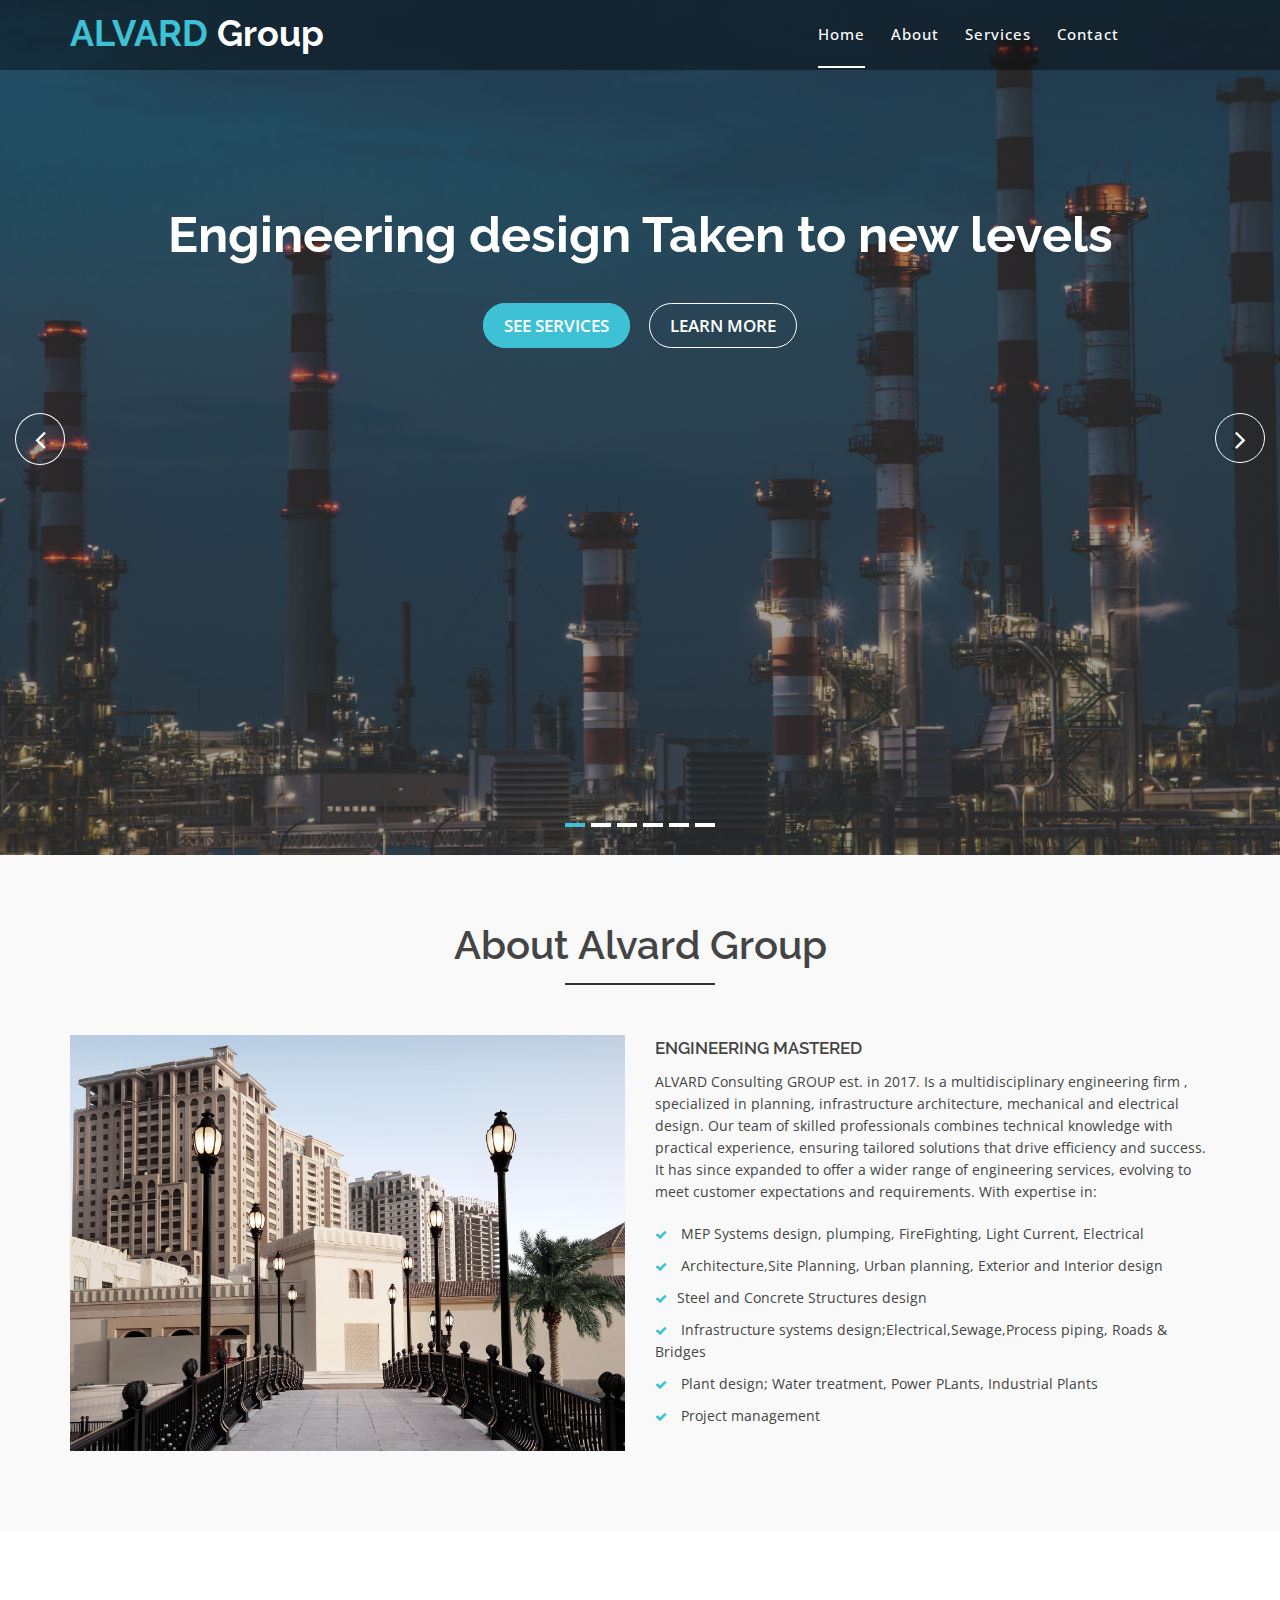
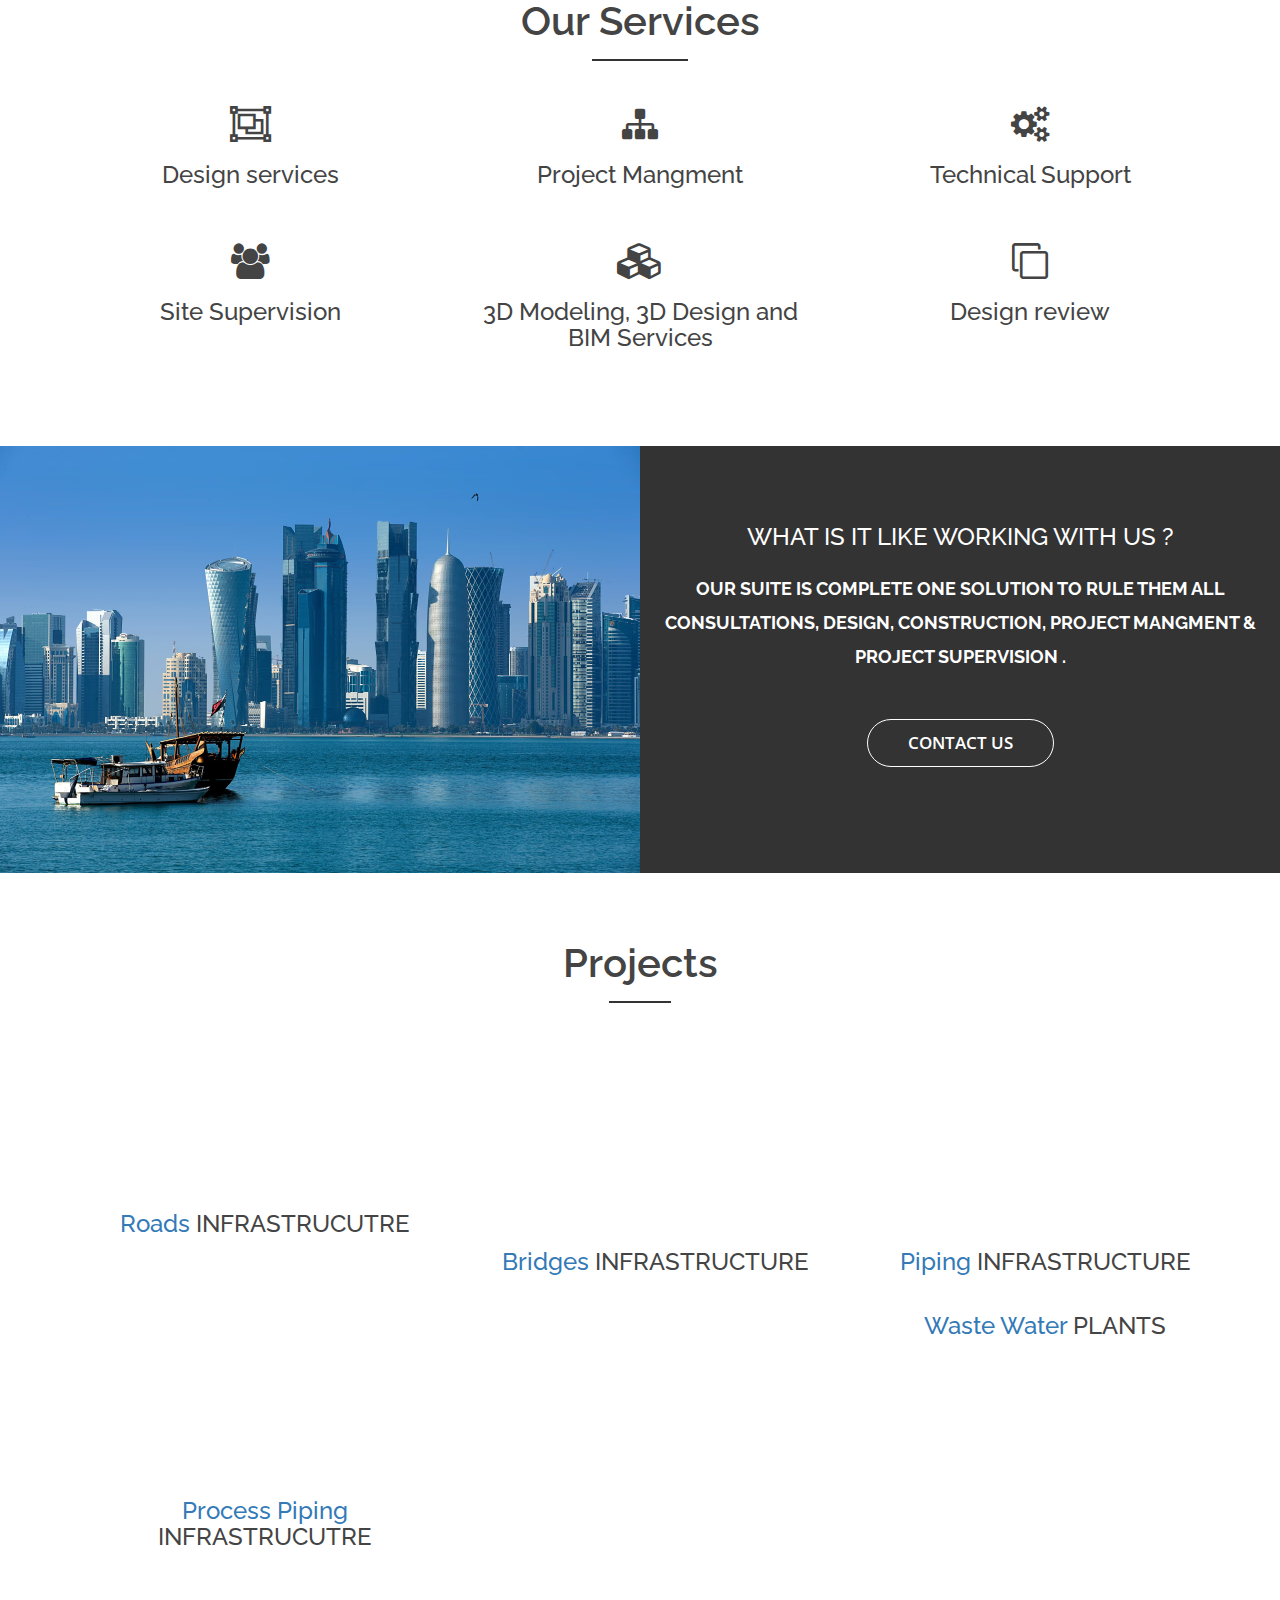
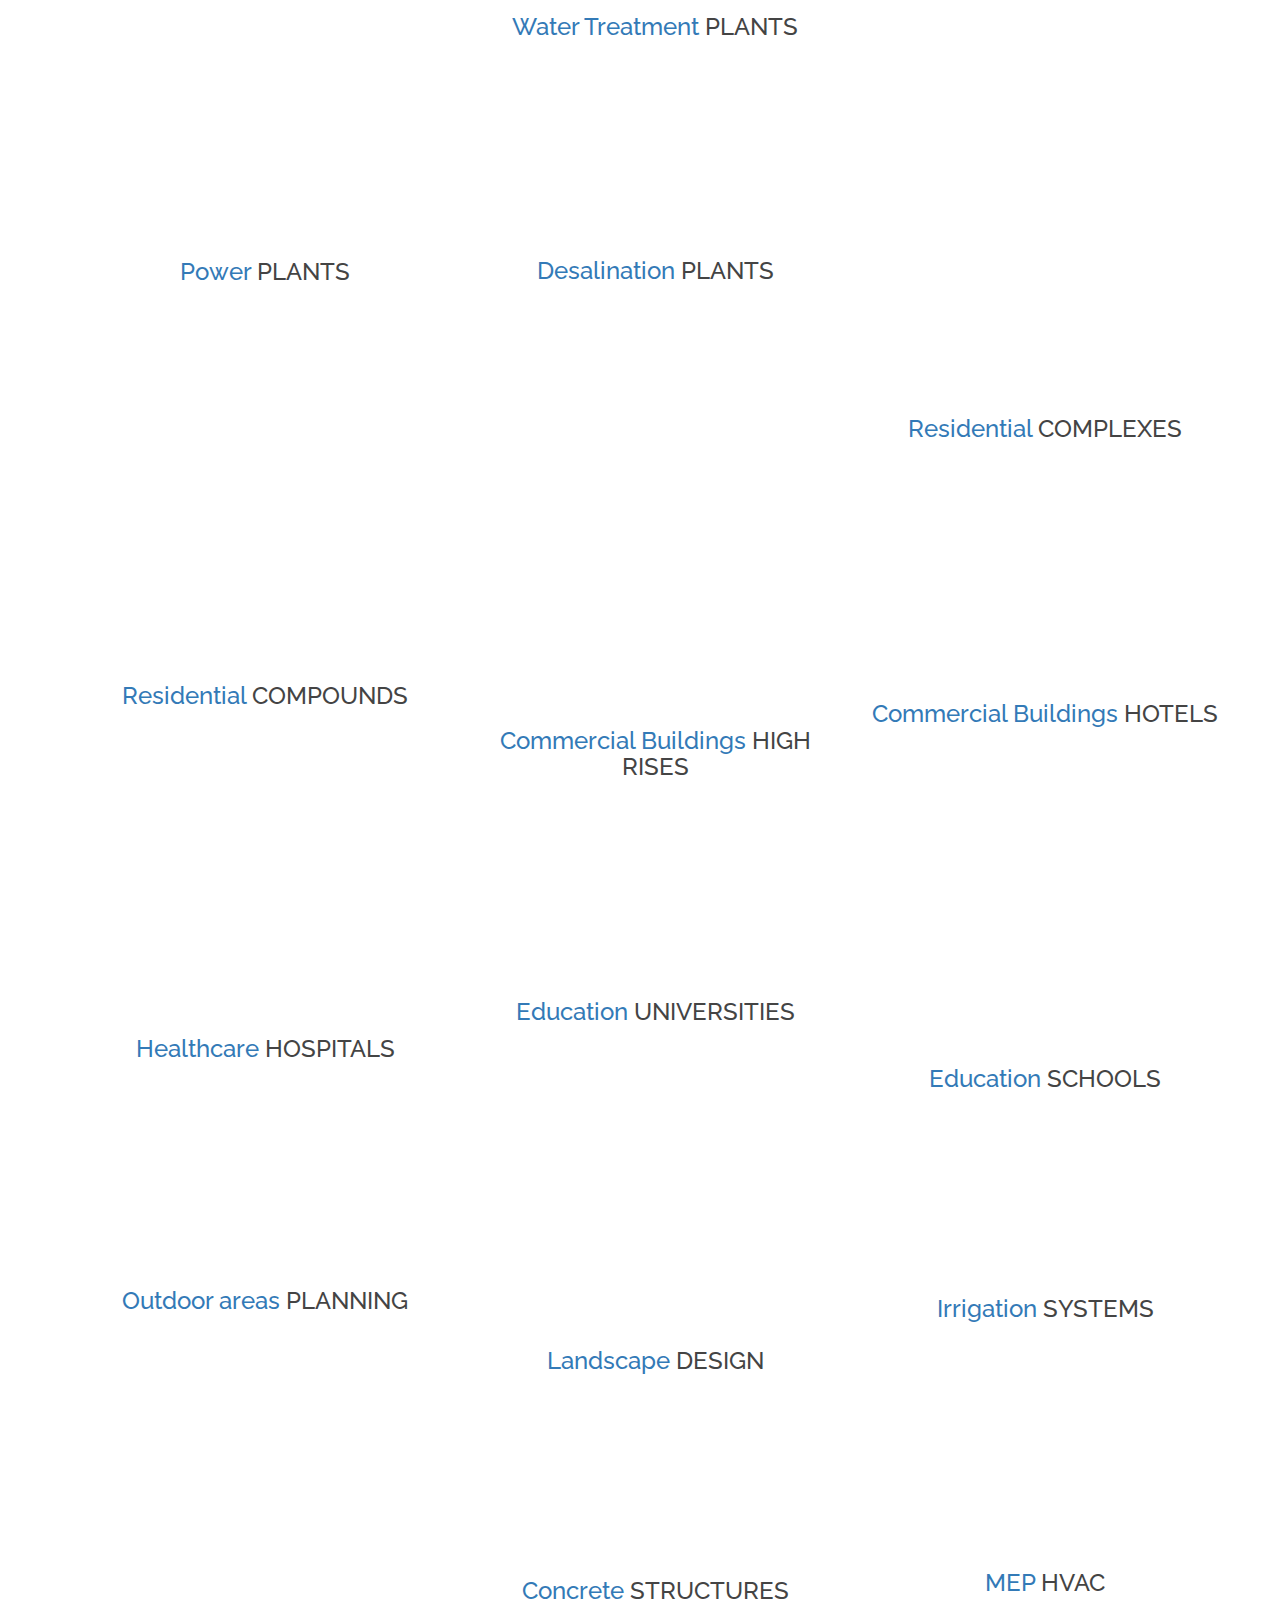
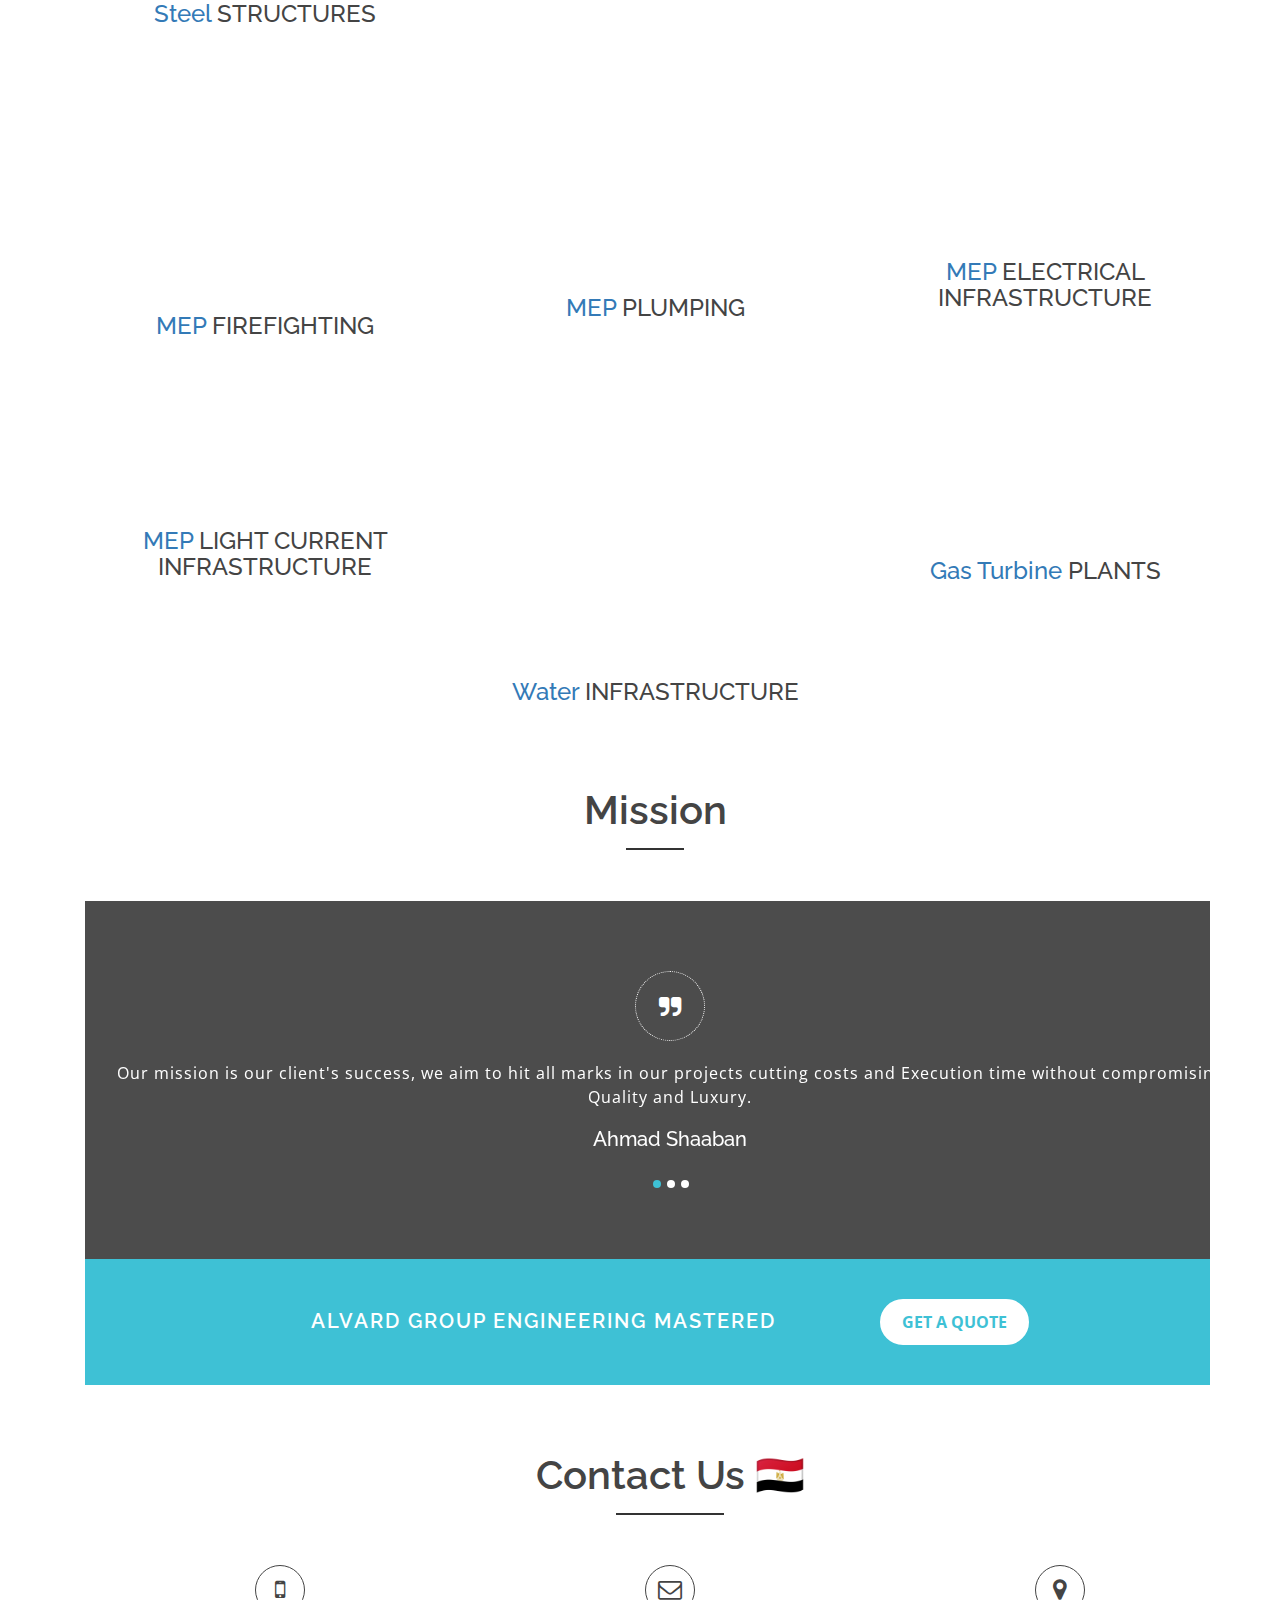
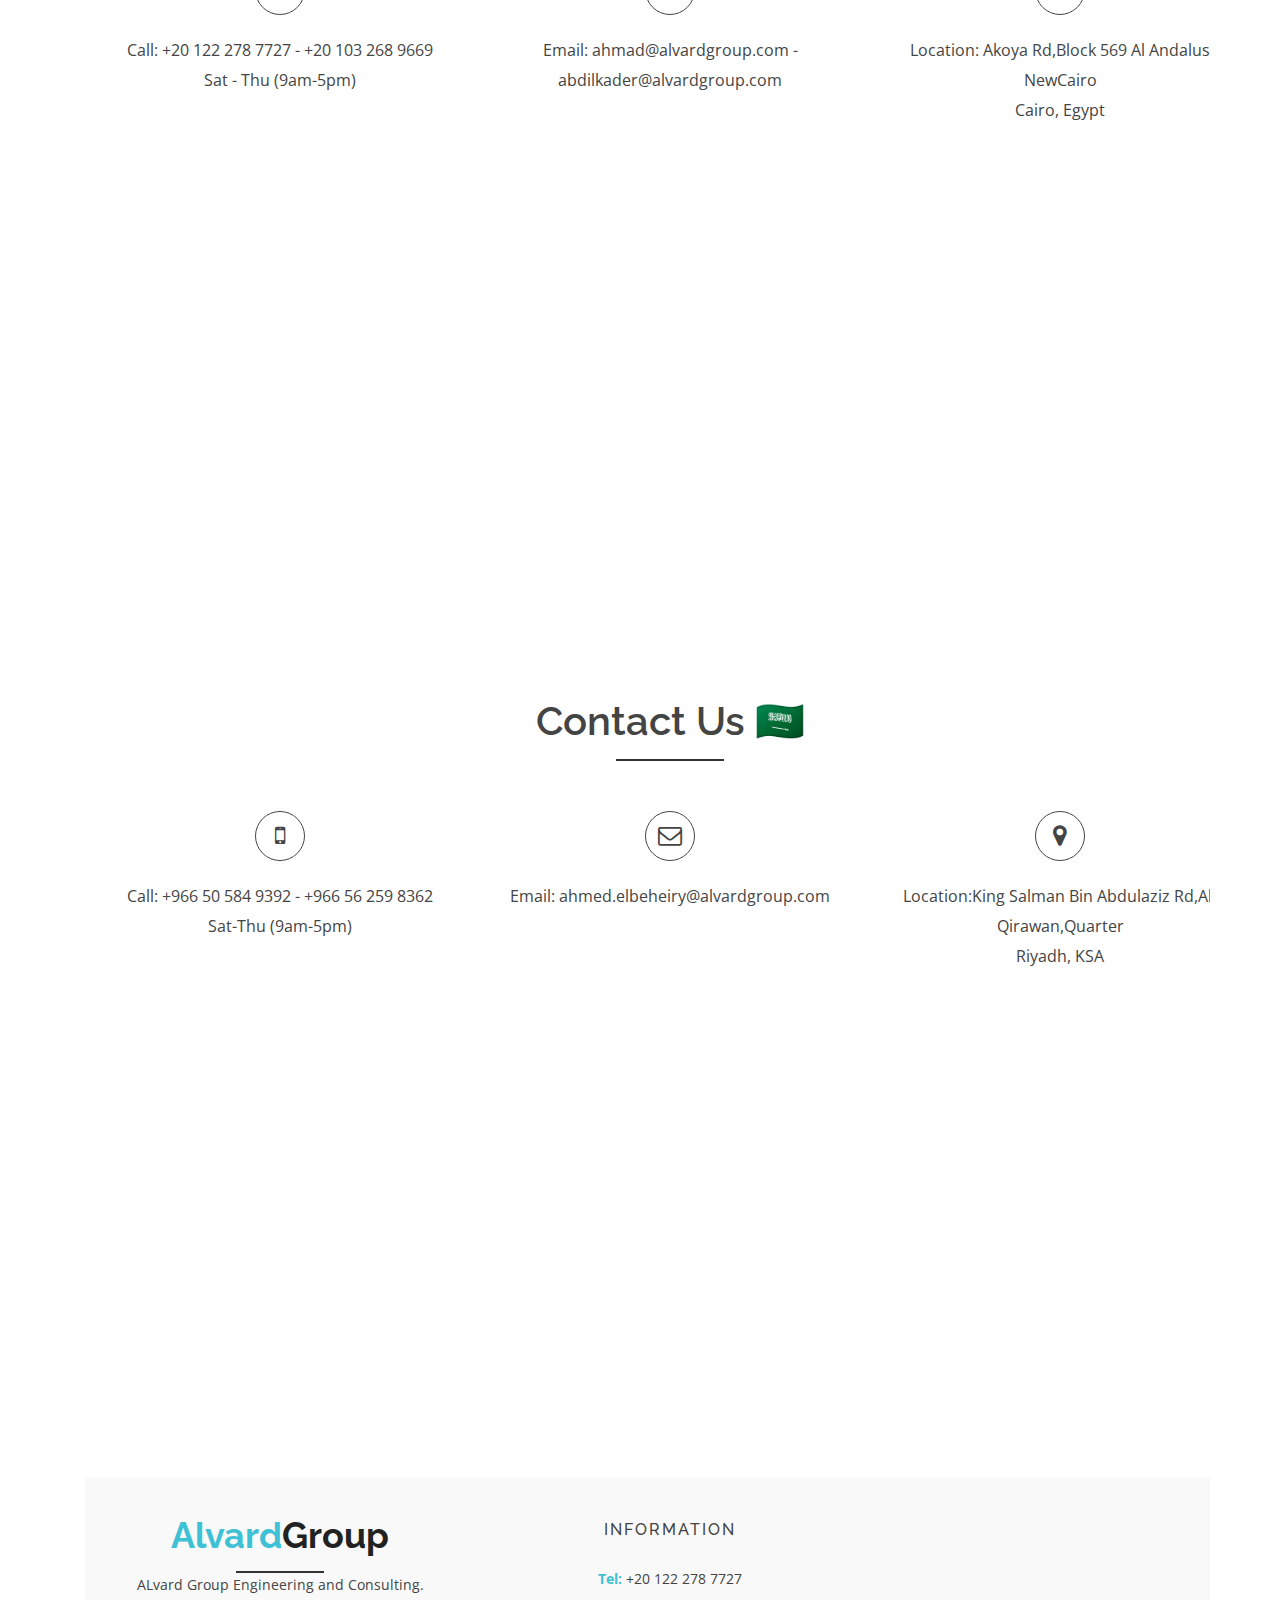
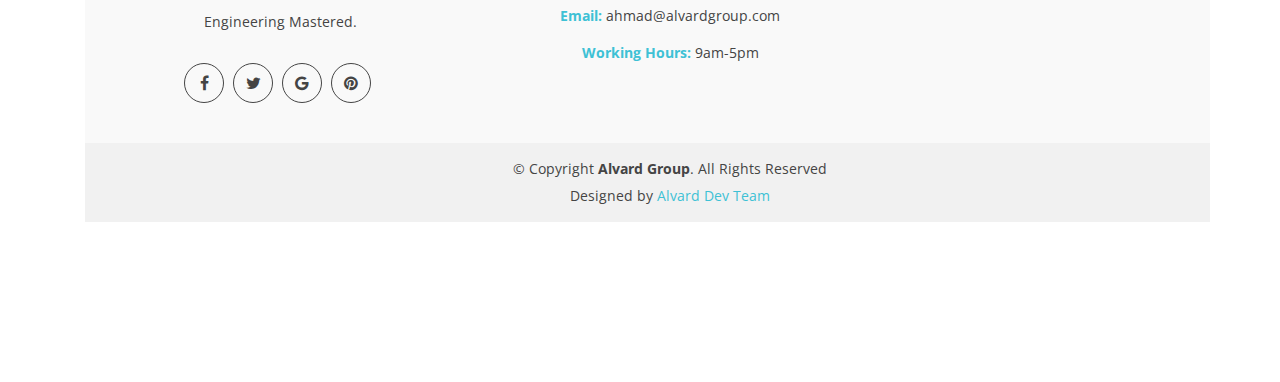
==== index.html @ b9dbaeb3 "Add files via upload" ====
<!doctype html>
<html lang="en">
<head>
  <meta charset="utf-8">
  <title>ALVARD Group Engineering and Consulting </title>
  <meta content="width=device-width, initial-scale=1.0" name="viewport">
  <meta content="" name="keywords">
  <meta content="" name="description">

  <!-- Favicons -->
  <link href="img/favicon.png" rel="icon">
  <link href="img/apple-touch-icon.png" rel="apple-touch-icon">

  <!-- Google Fonts -->
  <link href="https://fonts.googleapis.com/css?family=Open+Sans:300,400,400i,600,700|Raleway:300,400,400i,500,500i,700,800,900" rel="stylesheet">

  <!-- Bootstrap CSS File -->
  <link href="lib/bootstrap/css/bootstrap.min.css" rel="stylesheet">

  <!-- Libraries CSS Files -->
  <link href="lib/nivo-slider/css/nivo-slider.css" rel="stylesheet">
  <link href="lib/owlcarousel/owl.carousel.css" rel="stylesheet">
  <link href="lib/owlcarousel/owl.transitions.css" rel="stylesheet">
  <link href="lib/font-awesome/css/font-awesome.min.css" rel="stylesheet">
  <link href="lib/animate/animate.min.css" rel="stylesheet">
  <link href="lib/venobox/venobox.css" rel="stylesheet">

  <!-- Nivo Slider Theme -->
  <link href="css/nivo-slider-theme.css" rel="stylesheet">

  <!-- Main Stylesheet File -->
  <link href="css/style.css" rel="stylesheet">

  <!-- Responsive Stylesheet File -->
  <link href="css/responsive.css" rel="stylesheet">
</head>

<body data-spy="scroll" data-target="#navbar-example">
  
  <header>
    <!-- header-area start -->
    <div id="sticker" class="header-area">
      <div class="container">
        <div class="row">
          <div class="col-md-12 col-sm-12">

            <!-- Navigation -->
            <nav class="navbar navbar-default">
              <!-- Brand and toggle get grouped for better mobile display -->
              <div class="navbar-header">
                <button type="button" class="navbar-toggle collapsed" data-toggle="collapse" data-target=".bs-example-navbar-collapse-1" aria-expanded="false">
										<span class="sr-only">Toggle navigation</span>
										<span class="icon-bar"></span>
										<span class="icon-bar"></span>
										<span class="icon-bar"></span>
									</button>
                <!-- Brand -->
                <a class="navbar-brand page-scroll sticky-logo" href="index.html">
                  <h1><span>ALVARD </span></span> Group</h1>
                  <!-- Uncomment below if you prefer to use an image logo -->
                  <!-- <img src="img/logo.png" alt="" title=""> -->
								</a>
              </div>
              <!-- Collect the nav links, forms, and other content for toggling -->
              <div class="collapse navbar-collapse main-menu bs-example-navbar-collapse-1" id="navbar-example">
                <ul class="nav navbar-nav navbar-right">
                  <li class="active">
                    <a class="page-scroll" href="#home">Home</a>
                  </li>
                  <li>
                    <a class="page-scroll" href="#about">About</a>
                  </li>
                  <li>
                    <a class="page-scroll" href="#services">Services</a>
                  </li>
                  <li>
                    <!-- <a class="page-scroll" href="#team">Team</a> -->
                  </li>
                  <li>
                   <!--  <a class="page-scroll" href="#portfolio">Projects</a> -->
                  </li>

                 <!-- <li class="dropdown"><a href="#" class="dropdown-toggle" data-toggle="dropdown">Drop Down<span class="caret"></span></a> -->
                    <ul class="dropdown-menu" role="menu"> 
                     <!--  <li><a href=# >Drop Down 1</a></li> -->
                     <!--  <li><a href=# >Drop Down 2</a></li> -->
                    </ul> 
                  </li>

                  <li>
                   <!-- <a class="page-scroll" href="#blog">Blog</a> -->
                  </li>
                  <li>
                    <a class="page-scroll" href="#contact">Contact</a>
                  </li>
                </ul>
              </div>
              <!-- navbar-collapse -->
            </nav>
            <!-- END: Navigation -->
          </div>
        </div>
      </div>
    </div>
    <!-- header-area end -->
  </header>
  <!-- header end -->

  <!-- Start Slider Area -->
  <div id="home" class="slider-area">
    <div class="bend niceties preview-2">
      <div id="ensign-nivoslider" class="slides">
        <img src="img/slider/slider1.jpg" alt="" title="#slider-direction-1" />
        <img src="img/slider/slider2.jpg" alt="" title="#slider-direction-2" />
        <img src="img/slider/slider3.jpg" alt="" title="#slider-direction-3" />
        <img src="img/slider/slider4.jpg" alt="" title="#slider-direction-4" />
        <img src="img/slider/slider5.jpg" alt="" title="#slider-direction-5" />
        <img src="img/slider/slider6.jpg" alt="" title="#slider-direction-6" />
      </div>

      <!-- direction 1 -->
      <div id="slider-direction-1" class="slider-direction slider-one">
        <div class="container">
          <div class="row">
            <div class="col-md-12 col-sm-12 col-xs-12">
              <div class="slider-content">
                <!-- layer 1 -->
                <div class="layer-1-1 hidden-xs wow slideInDown" data-wow-duration="2s" data-wow-delay=".2s">
                  <h2 class="title1"> </h2>
                </div>
                <!-- layer 2 -->
                <div class="layer-1-2 wow slideInUp" data-wow-duration="2s" data-wow-delay=".1s">
                  <h1 class="title2">Engineering design Taken to new levels</h1>
                </div>
                <!-- layer 3 -->
                <div class="layer-1-3 hidden-xs wow slideInUp" data-wow-duration="2s" data-wow-delay=".2s">
                  <a class="ready-btn right-btn page-scroll" href="#services">See Services</a>
                  <a class="ready-btn page-scroll" href="#about">Learn More</a>
                </div>
              </div>
            </div>
          </div>
        </div>
      </div>

      <!-- direction 2 -->
      <div id="slider-direction-2" class="slider-direction slider-two">
        <div class="container">
          <div class="row">
            <div class="col-md-12 col-sm-12 col-xs-12">
              <div class="slider-content text-center">
                <!-- layer 1 -->
                <div class="layer-1-1 hidden-xs wow slideInUp" data-wow-duration="2s" data-wow-delay=".2s">
                  <h2 class="title1"> </h2>
                </div>
                <!-- layer 2 -->
                <div class="layer-1-2 wow slideInUp" data-wow-duration="2s" data-wow-delay=".1s">
                  <h1 class="title2"> Always on the Cutting Edge </h1>
                </div>
                <!-- layer 3 -->
                <div class="layer-1-3 hidden-xs wow slideInUp" data-wow-duration="2s" data-wow-delay=".2s">
                  <a class="ready-btn right-btn page-scroll" href="#services">See Services</a>
                  <a class="ready-btn page-scroll" href="#about">Learn More</a>
                </div>
              </div>
            </div>
          </div>
        </div>
      </div>

      <!-- direction 3 -->
      <div id="slider-direction-3" class="slider-direction slider-two">
        <div class="container">
          <div class="row">
            <div class="col-md-12 col-sm-12 col-xs-12">
              <div class="slider-content">
                <!-- layer 1 -->
                <div class="layer-1-1 hidden-xs wow slideInUp" data-wow-duration="2s" data-wow-delay=".2s">
                  <h2 class="title1">  </h2>
                </div>
                <!-- layer 2 -->
                <div class="layer-1-2 wow slideInUp" data-wow-duration="2s" data-wow-delay=".1s">
                  <h1 class="title2"> Your Success is Our Mission</h1>
                </div>
                <!-- layer 3 -->
                <div class="layer-1-3 hidden-xs wow slideInUp" data-wow-duration="2s" data-wow-delay=".2s">
                  <a class="ready-btn right-btn page-scroll" href="#services">See Services</a>
                  <a class="ready-btn page-scroll" href="#about">Learn More</a>
                </div>
              </div>
            </div>
          </div>
        </div>
      </div>

      <!-- direction 4 -->
      <div id="slider-direction-4" class="slider-direction slider-two">
        <div class="container">
          <div class="row">
            <div class="col-md-12 col-sm-12 col-xs-12">
              <div class="slider-content text-center">
                <!-- layer 1 -->
                <div class="layer-1-1 hidden-xs wow slideInUp" data-wow-duration="2s" data-wow-delay=".2s">
                  <h2 class="title1">  </h2>
                </div>
                <!-- layer 2 -->
                <div class="layer-1-2 wow slideInUp" data-wow-duration="2s" data-wow-delay=".1s">
                  <h1 class="title2"> For US better is never enough </h1>
                </div>
                <!-- layer 3 -->
                <div class="layer-1-3 hidden-xs wow slideInUp" data-wow-duration="2s" data-wow-delay=".2s">
                  <a class="ready-btn right-btn page-scroll" href="#services">See Services</a>
                  <a class="ready-btn page-scroll" href="#about">Learn More</a>
                </div>
              </div>
            </div>
          </div>
        </div>
      </div>

      <!-- direction 5 -->
      <div id="slider-direction-5" class="slider-direction slider-two">
        <div class="container">
          <div class="row">
            <div class="col-md-12 col-sm-12 col-xs-12">
              <div class="slider-content text-center">
                <!-- layer 1 -->
                <div class="layer-1-1 hidden-xs wow slideInUp" data-wow-duration="2s" data-wow-delay=".2s">
                  <h2 class="title1">  </h2>
                </div>
                <!-- layer 2 -->
                <div class="layer-1-2 wow slideInUp" data-wow-duration="2s" data-wow-delay=".1s">
                  <h1 class="title2"> No Compromises the best or nothing </h1>
                </div>
                <!-- layer 3 -->
                <div class="layer-1-3 hidden-xs wow slideInUp" data-wow-duration="2s" data-wow-delay=".2s">
                  <a class="ready-btn right-btn page-scroll" href="#services">See Services</a>
                  <a class="ready-btn page-scroll" href="#about">Learn More</a>
                </div>
              </div>
            </div>
          </div>
        </div>
      </div>

      <!-- direction 6 -->
      <div id="slider-direction-6" class="slider-direction slider-two">
        <div class="container">
          <div class="row">
            <div class="col-md-12 col-sm-12 col-xs-12">
              <div class="slider-content text-center">
                <!-- layer 1 -->
                <div class="layer-1-1 hidden-xs wow slideInUp" data-wow-duration="2s" data-wow-delay=".2s">
                  <h2 class="title1"> </h2>
                </div>
                <!-- layer 2 -->
                <div class="layer-1-2 wow slideInUp" data-wow-duration="2s" data-wow-delay=".1s">
                  <h1 class="title2">Paving New Roads to New Horizons</h1>
                </div>
                <!-- layer 3 -->
                <div class="layer-1-3 hidden-xs wow slideInUp" data-wow-duration="2s" data-wow-delay=".2s">
                  <a class="ready-btn right-btn page-scroll" href="#services">See Services</a>
                  <a class="ready-btn page-scroll" href="#about">Learn More</a>
                </div>
              </div>
            </div>
          </div>
        </div>
      </div>


    </div>
  </div>
  <!-- End Slider Area -->

  <!-- Start About area -->
  <div id="about" class="about-area area-padding">
    <div class="container">
      <div class="row">
        <div class="col-md-12 col-sm-12 col-xs-12">
          <div class="section-headline text-center">
            <h2>About  Alvard Group</h2>
          </div>
        </div>
      </div>
      <div class="row">
        <!-- single-well start-->
        <div class="col-md-6 col-sm-6 col-xs-12">
          <div class="well-left">
            <div class="single-well">
              <a href="#">
								  <img src="img/about/1.jpg" alt="">
								</a>
            </div>
          </div>
        </div>
        <!-- single-well end-->
        <div class="col-md-6 col-sm-6 col-xs-12">
          <div class="well-middle">
            <div class="single-well">
              <a href="#">
                <h4 class="sec-head">Engineering Mastered</h4>
              </a>
              <p>
                ALVARD Consulting GROUP est. in 2017.
                Is a multidisciplinary engineering firm ,
                specialized in planning, infrastructure
                architecture, mechanical and electrical design.
                Our team of skilled professionals combines
                technical knowledge with practical experience,
                ensuring tailored solutions that drive efficiency
                and success. It has since expanded to offer a
                wider range of engineering services, evolving
                to meet customer expectations and requirements. With expertise in:
                              </p>
              <ul>
                <li>
                  <i class="fa fa-check"></i> MEP Systems design, plumping, FireFighting, Light Current, Electrical 
                </li>
                <li>
                  <i class="fa fa-check"></i> Architecture,Site Planning, Urban planning, Exterior and Interior design
                </li>
                <li>
                  <i class="fa fa-check"></i>Steel and Concrete Structures design
                </li>
                <li>
                  <i class="fa fa-check"></i> Infrastructure systems design;Electrical,Sewage,Process piping, Roads & Bridges
                </li>
                <li>
                  <i class="fa fa-check"></i> Plant design; Water treatment, Power PLants, Industrial Plants
                </li>
                <li>
                  <i class="fa fa-check"></i> Project management
                </li>
              </ul>
            </div>
          </div>
        </div>
        <!-- End col-->
      </div>
    </div>
  </div>
  <!-- End About area -->

  <!-- Start Service area -->
  <div id="services" class="services-area area-padding">
    <div class="container">
      <div class="row">
        <div class="col-md-12 col-sm-12 col-xs-12">
          <div class="section-headline services-head text-center">
            <h2>Our Services</h2>
          </div>
        </div>
      </div>
      <div class="row text-center">
        <div class="services-contents">
          <!-- Start Left services -->
          <div class="col-md-4 col-sm-4 col-xs-12">
            <div class="about-move">
              <div class="services-details">
                <div class="single-services">
                  <a class="services-icon" href="#">
											<i class="fa fa-masp"></i><i class="fa fa-object-group"></i><i class="fa fa-institutiona"></i>
										</a>
                  <h4>Design services</h4>
                  <p>
                  <!--  will have to make sure the prototype looks finished by inserting text or photo.make sure the prototype looks finished by. -->
                  </p>
                </div>
              </div>
              <!-- end about-details -->
            </div>
          </div>
          <div class="col-md-4 col-sm-4 col-xs-12">
            <div class="about-move">
              <div class="services-details">
                <div class="single-services">
                  <a class="services-icon" href="#">
											<i class="fa fa-sitemap"></i>
										</a>
                  <h4>Project Mangment</h4>
                  <p>
                   <!-- will have to make sure the prototype looks finished by inserting text or photo.make sure the prototype looks finished by. -->
                  </p>
                </div>
              </div>
              <!-- end about-details -->
            </div>
          </div>
          <div class="col-md-4 col-sm-4 col-xs-12">
            <!-- end col-md-4 -->
            <div class=" about-move">
              <div class="services-details">
                <div class="single-services">
                  <a class="services-icon" href="#">
											<i class="fa fa-gears"></i>
										</a>
                  <h4>Technical Support</h4>
                  <p>
                   <!-- will have to make sure the prototype looks finished by inserting text or photo.make sure the prototype looks finished by. -->
                  </p>
                </div>
              </div>
              <!-- end about-details -->
            </div>
          </div>
          <div class="col-md-4 col-sm-4 col-xs-12">
            <!-- end col-md-4 -->
            <div class=" about-move">
              <div class="services-details">
                <div class="single-services">
                  <a class="services-icon" href="#">
											<i class="fa fa-users"></i>
										</a>
                  <h4>Site Supervision</h4>
                  <p>
                   <!--  will have to make sure the prototype looks finished by inserting text or photo.make sure the prototype looks finished by. -->
                  </p>
                </div>
              </div>
              <!-- end about-details -->
            </div>
          </div>
          <!-- End Left services -->
          <div class="col-md-4 col-sm-4 col-xs-12">
            <!-- end col-md-4 -->
            <div class=" about-move">
              <div class="services-details">
                <div class="single-services">
                  <a class="services-icon" href="#">
											<i class="fa fa-cubes"></i>
										</a>
                  <h4>3D Modeling, 3D Design and BIM Services</h4>
                  <p>
                   <!--  will have to make sure the prototype looks finished by inserting text or photo.make sure the prototype looks finished by. -->
                  </p>
                </div>
              </div>
              <!-- end about-details -->
            </div>
          </div>
          <!-- End Left services -->
          <div class="col-md-4 col-sm-4 col-xs-12">
            <!-- end col-md-4 -->
            <div class=" about-move">
              <div class="services-details">
                <div class="single-services">
                  <a class="services-icon" href="#">
											<i class="fa fa-clone"></i>
										</a>
                  <h4>Design review</h4>
                  <p>
                   <!-- will have to make sure the prototype looks finished by inserting text or photo.make sure the prototype looks finished by. -->
                  </p>
                </div>
              </div>
              <!-- end about-details -->
            </div>
          </div>
        </div>
      </div>
    </div>
  </div>
  <!-- End Service area -->

  <!-- Start reviews Area -->
  <div class="reviews-area hidden-xs">
    <div class="work-us">
      <div class="work-left-text">
        <a href="#">
						<img src="img/about/2.jpg" alt="">
					</a>
      </div>
      <div class="work-right-text text-center">
        <h2>What is it like working with US ?</h2>
        <h5>Our Suite is complete one solution to rule them all  Consultations, Design, Construction, Project Mangment & Project Supervision .</h5>
        <a href="#contact" class="ready-btn">Contact us</a>
      </div>
    </div>
  </div>
  <!-- End reviews Area -->
<!-- Start portfolio Area -->
<!-- Start Service area -->
<div id="portfolio" class="portfolio-area area-padding fix">
  <div class="container">
    <div class="row">
      <div class="col-md-12 col-sm-12 col-xs-12">
        <div class="section-headline services-head text-center">
          <h2>Projects</h2>
<!-- Latest Products -->
        <div class="content-lg container">
            <div class="row margin-b-40">
                <div class="col-sm-6">
                    
                </div>
            </div>
            <!--// end row -->

            <div class="row">
                <!-- Latest Products -->
                <div class="col-sm-4 sm-margin-b-50">
                    <div class="margin-b-20">
                        <div class="wow zoomIn" data-wow-duration=".3" data-wow-delay=".1s">
                            <img class="img-responsive" src="img/2/1.jpg" alt="Latest Products Image">
                        </div>
                    </div>
                    <h4><a href="#">Roads</a> <span class="text-uppercase margin-l-20">Infrastrucutre</span></h4>
                </div>
                <!-- End Latest Products -->

                <!-- Latest Products -->
                <div class="col-sm-4 sm-margin-b-50">
                    <div class="margin-b-20">
                        <div class="wow zoomIn" data-wow-duration=".3" data-wow-delay=".1s">
                            <img class="img-responsive" src="img/2/2.jpg" alt="Latest Products Image">
                        </div>
                    </div>
                    <h4><a href="#">Bridges</a> <span class="text-uppercase margin-l-20">Infrastructure</span></h4>
                </div>
                <!-- End Latest Products -->

                <!-- Latest Products -->
                <div class="col-sm-4 sm-margin-b-50">
                    <div class="margin-b-20">
                        <div class="wow zoomIn" data-wow-duration=".3" data-wow-delay=".1s">
                            <img class="img-responsive" src="img/2/3.jpg" alt="Latest Products Image">
                        </div>
                    </div>
                    <h4><a href="#">Piping</a> <span class="text-uppercase margin-l-20">Infrastructure</span></h4>

                </div>
                <!-- End Latest Products -->
            </div>
            <!--// end row -->
        </div>
        <!-- End Latest Products -->
        <!-- Latest Products -->
        <div class="content-lg container">
          <div class="row margin-b-40">
              <div class="col-sm-6">

              </div>
          </div>
          <!--// end row -->

          <div class="row">
              <!-- Latest Products -->
              <div class="col-sm-4 sm-margin-b-50">
                  <div class="margin-b-20">
                      <div class="wow zoomIn" data-wow-duration=".3" data-wow-delay=".1s">
                          <img class="img-responsive" src="img/2/4.jpg" alt="Latest Products Image">
                      </div>
                  </div>
                  <h4><a href="#">Process Piping</a> <span class="text-uppercase margin-l-20">Infrastrucutre</span></h4>

              </div>
              <!-- End Latest Products -->

              <!-- Latest Products -->
              <div class="col-sm-4 sm-margin-b-50">
                  <div class="margin-b-20">
                      <div class="wow zoomIn" data-wow-duration=".3" data-wow-delay=".1s">
                          <img class="img-responsive" src="img/2/5.jpg" alt="Latest Products Image">
                      </div>
                  </div>
                  <h4><a href="#">Water Treatment</a> <span class="text-uppercase margin-l-20">Plants</span></h4>

              </div>
              <!-- End Latest Products -->

              <!-- Latest Products -->
              <div class="col-sm-4 sm-margin-b-50">
                  <div class="margin-b-20">
                      <div class="wow zoomIn" data-wow-duration=".3" data-wow-delay=".1s">
                          <img class="img-responsive" src="img/2/6.jpg" alt="Latest Products Image">
                      </div>
                  </div>
                  <h4><a href="#">Waste Water</a> <span class="text-uppercase margin-l-20">Plants</span></h4>

              </div>
              <!-- End Latest Products -->
          </div>
          <!--// end row -->
      </div>
      <!-- End Latest Products -->
      <!-- Latest Products -->
      <div class="content-lg container">
        <div class="row margin-b-40">
            <div class="col-sm-6">

            </div>
        </div>
        <!--// end row -->

        <div class="row">
            <!-- Latest Products -->
            <div class="col-sm-4 sm-margin-b-50">
                <div class="margin-b-20">
                    <div class="wow zoomIn" data-wow-duration=".3" data-wow-delay=".1s">
                        <img class="img-responsive" src="img/2/7.jpg" alt="Latest Products Image">
                    </div>
                </div>
                <h4><a href="#">Power</a> <span class="text-uppercase margin-l-20">Plants</span></h4>

            </div>
            <!-- End Latest Products -->

            <!-- Latest Products -->
            <div class="col-sm-4 sm-margin-b-50">
                <div class="margin-b-20">
                    <div class="wow zoomIn" data-wow-duration=".3" data-wow-delay=".1s">
                        <img class="img-responsive" src="img/2/8.jpg" alt="Latest Products Image">
                    </div>
                </div>
                <h4><a href="#">Desalination</a> <span class="text-uppercase margin-l-20">Plants</span></h4>

            </div>
            <!-- End Latest Products -->

            <!-- Latest Products -->
            <div class="col-sm-4 sm-margin-b-50">
                <div class="margin-b-20">
                    <div class="wow zoomIn" data-wow-duration=".3" data-wow-delay=".1s">
                        <img class="img-responsive" src="img/2/9.jpg" alt="Latest Products Image">
                    </div>
                </div>
                <h4><a href="#">Residential</a> <span class="text-uppercase margin-l-20">Complexes</span></h4>

            </div>
            <!-- End Latest Products -->
        </div>
        <!--// end row -->
    </div>
    <!-- End Latest Products -->
    <!-- Latest Products -->
    <div class="content-lg container">
      <div class="row margin-b-40">
          <div class="col-sm-6">

          </div>
      </div>
      <!--// end row -->

      <div class="row">
          <!-- Latest Products -->
          <div class="col-sm-4 sm-margin-b-50">
              <div class="margin-b-20">
                  <div class="wow zoomIn" data-wow-duration=".3" data-wow-delay=".1s">
                      <img class="img-responsive" src="img/2/10.jpg" alt="Latest Products Image">
                  </div>
              </div>
              <h4><a href="#">Residential</a> <span class="text-uppercase margin-l-20">Compounds</span></h4>

          </div>
          <!-- End Latest Products -->

          <!-- Latest Products -->
          <div class="col-sm-4 sm-margin-b-50">
              <div class="margin-b-20">
                  <div class="wow zoomIn" data-wow-duration=".3" data-wow-delay=".1s">
                      <img class="img-responsive" src="img/2/11.jpg" alt="Latest Products Image">
                  </div>
              </div>
              <h4><a href="#">Commercial Buildings</a> <span class="text-uppercase margin-l-20">High rises</span></h4>

          </div>
          <!-- End Latest Products -->

          <!-- Latest Products -->
          <div class="col-sm-4 sm-margin-b-50">
              <div class="margin-b-20">
                  <div class="wow zoomIn" data-wow-duration=".3" data-wow-delay=".1s">
                      <img class="img-responsive" src="img/2/12.jpg" alt="Latest Products Image">
                  </div>
              </div>
              <h4><a href="#">Commercial Buildings</a> <span class="text-uppercase margin-l-20">Hotels</span></h4>

          </div>
          <!-- End Latest Products -->
      </div>
      <!--// end row -->
  </div>
  <!-- End Latest Products -->
  <!-- Latest Products -->
  <div class="content-lg container">
    <div class="row margin-b-40">
        <div class="col-sm-6">

        </div>
    </div>
    <!--// end row -->

    <div class="row">
        <!-- Latest Products -->
        <div class="col-sm-4 sm-margin-b-50">
            <div class="margin-b-20">
                <div class="wow zoomIn" data-wow-duration=".3" data-wow-delay=".1s">
                    <img class="img-responsive" src="img/2/13.jpg" alt="Latest Products Image">
                </div>
            </div>
            <h4><a href="#">Healthcare</a> <span class="text-uppercase margin-l-20">Hospitals</span></h4>

        </div>
        <!-- End Latest Products -->

        <!-- Latest Products -->
        <div class="col-sm-4 sm-margin-b-50">
            <div class="margin-b-20">
                <div class="wow zoomIn" data-wow-duration=".3" data-wow-delay=".1s">
                    <img class="img-responsive" src="img/2/14.jpg" alt="Latest Products Image">
                </div>
            </div>
            <h4><a href="#">Education</a> <span class="text-uppercase margin-l-20">Universities</span></h4>

        </div>
        <!-- End Latest Products -->

        <!-- Latest Products -->
        <div class="col-sm-4 sm-margin-b-50">
            <div class="margin-b-20">
                <div class="wow zoomIn" data-wow-duration=".3" data-wow-delay=".1s">
                    <img class="img-responsive" src="img/2/15.jpg" alt="Latest Products Image">
                </div>
            </div>
            <h4><a href="#">Education</a> <span class="text-uppercase margin-l-20">Schools</span></h4>

        </div>
        <!-- End Latest Products -->
    </div>
    <!--// end row -->
</div>
<!-- End Latest Products -->
<!-- Latest Products -->
<div class="content-lg container">
  <div class="row margin-b-40">
      <div class="col-sm-6">

      </div>
  </div>
  <!--// end row -->

  <div class="row">
      <!-- Latest Products -->
      <div class="col-sm-4 sm-margin-b-50">
          <div class="margin-b-20">
              <div class="wow zoomIn" data-wow-duration=".3" data-wow-delay=".1s">
                  <img class="img-responsive" src="img/2/16.jpg" alt="Latest Products Image">
              </div>
          </div>
          <h4><a href="#">Outdoor areas</a> <span class="text-uppercase margin-l-20">Planning</span></h4>

      </div>
      <!-- End Latest Products -->

      <!-- Latest Products -->
      <div class="col-sm-4 sm-margin-b-50">
          <div class="margin-b-20">
              <div class="wow zoomIn" data-wow-duration=".3" data-wow-delay=".1s">
                  <img class="img-responsive" src="img/2/17.jpg" alt="Latest Products Image">
              </div>
          </div>
          <h4><a href="#">Landscape</a> <span class="text-uppercase margin-l-20">Design</span></h4>

      </div>
      <!-- End Latest Products -->

      <!-- Latest Products -->
      <div class="col-sm-4 sm-margin-b-50">
          <div class="margin-b-20">
              <div class="wow zoomIn" data-wow-duration=".3" data-wow-delay=".1s">
                  <img class="img-responsive" src="img/2/18.jpg" alt="Latest Products Image">
              </div>
          </div>
          <h4><a href="#">Irrigation</a> <span class="text-uppercase margin-l-20">Systems</span></h4>

      </div>
      <!-- End Latest Products -->
  </div>
  <!--// end row -->
</div>
<!-- End Latest Products -->
<!-- Latest Products -->
<div class="content-lg container">
  <div class="row margin-b-40">
      <div class="col-sm-6">

      </div>
  </div>
  <!--// end row -->

  <div class="row">
      <!-- Latest Products -->
      <div class="col-sm-4 sm-margin-b-50">
          <div class="margin-b-20">
              <div class="wow zoomIn" data-wow-duration=".3" data-wow-delay=".1s">
                  <img class="img-responsive" src="img/2/19.jpg" alt="Latest Products Image">
              </div>
          </div>
          <h4><a href="#">Steel</a> <span class="text-uppercase margin-l-20">Structures</span></h4>

      </div>
      <!-- End Latest Products -->

      <!-- Latest Products -->
      <div class="col-sm-4 sm-margin-b-50">
          <div class="margin-b-20">
              <div class="wow zoomIn" data-wow-duration=".3" data-wow-delay=".1s">
                  <img class="img-responsive" src="img/2/20.jpg" alt="Latest Products Image">
              </div>
          </div>
          <h4><a href="#">Concrete</a> <span class="text-uppercase margin-l-20">Structures</span></h4>

      </div>
      <!-- End Latest Products -->

      <!-- Latest Products -->
      <div class="col-sm-4 sm-margin-b-50">
          <div class="margin-b-20">
              <div class="wow zoomIn" data-wow-duration=".3" data-wow-delay=".1s">
                  <img class="img-responsive" src="img/2/21.jpg" alt="Latest Products Image">
              </div>
          </div>
          <h4><a href="#">MEP</a> <span class="text-uppercase margin-l-20">HVAC</span></h4>

      </div>
      <!-- End Latest Products -->
  </div>
  <!--// end row -->
</div>
<!-- End Latest Products -->
<!-- Latest Products -->
<div class="content-lg container">
  <div class="row margin-b-40">
      <div class="col-sm-6">

      </div>
  </div>
  <!--// end row -->

  <div class="row">
      <!-- Latest Products -->
      <div class="col-sm-4 sm-margin-b-50">
          <div class="margin-b-20">
              <div class="wow zoomIn" data-wow-duration=".3" data-wow-delay=".1s">
                  <img class="img-responsive" src="img/2/22.jpg" alt="Latest Products Image">
              </div>
          </div>
          <h4><a href="#">MEP</a> <span class="text-uppercase margin-l-20">Firefighting</span></h4>

      </div>
      <!-- End Latest Products -->

      <!-- Latest Products -->
      <div class="col-sm-4 sm-margin-b-50">
          <div class="margin-b-20">
              <div class="wow zoomIn" data-wow-duration=".3" data-wow-delay=".1s">
                  <img class="img-responsive" src="img/2/23.jpg" alt="Latest Products Image">
              </div>
          </div>
          <h4><a href="#">MEP</a> <span class="text-uppercase margin-l-20">Plumping</span></h4>

      </div>
      <!-- End Latest Products -->

      <!-- Latest Products -->
      <div class="col-sm-4 sm-margin-b-50">
          <div class="margin-b-20">
              <div class="wow zoomIn" data-wow-duration=".3" data-wow-delay=".1s">
                  <img class="img-responsive" src="img/2/24.jpg" alt="Latest Products Image">
              </div>
          </div>
          <h4><a href="#">MEP</a> <span class="text-uppercase margin-l-20">Electrical Infrastructure</span></h4>

      </div>
      <!-- End Latest Products -->
  </div>
  <!--// end row -->
</div>
<!-- End Latest Products -->
<!-- Latest Products -->
<div class="content-lg container">
  <div class="row margin-b-40">
      <div class="col-sm-6">

      </div>
  </div>
  <!--// end row -->

  <div class="row">
      <!-- Latest Products -->
      <div class="col-sm-4 sm-margin-b-50">
          <div class="margin-b-20">
              <div class="wow zoomIn" data-wow-duration=".3" data-wow-delay=".1s">
                  <img class="img-responsive" src="img/2/25.jpg" alt="Latest Products Image">
              </div>
          </div>
          <h4><a href="#">MEP</a> <span class="text-uppercase margin-l-20">Light Current Infrastructure</span></h4>

      </div>
      <!-- End Latest Products -->

      <!-- Latest Products -->
      <div class="col-sm-4 sm-margin-b-50">
          <div class="margin-b-20">
              <div class="wow zoomIn" data-wow-duration=".3" data-wow-delay=".1s">
                  <img class="img-responsive" src="img/2/26.jpg" alt="Latest Products Image">
              </div>
          </div>
          <h4><a href="#">Water</a> <span class="text-uppercase margin-l-20">Infrastructure</span></h4>

      </div>
      <!-- End Latest Products -->

      <!-- Latest Products -->
      <div class="col-sm-4 sm-margin-b-50">
          <div class="margin-b-20">
              <div class="wow zoomIn" data-wow-duration=".3" data-wow-delay=".1s">
                  <img class="img-responsive" src="img/2/27.jpg" alt="Latest Products Image">
              </div>
          </div>
          <h4><a href="#">Gas Turbine</a> <span class="text-uppercase margin-l-20">Plants</span></h4>

      </div>
      <!-- End Latest Products -->
  </div>
  <!--// end row -->
</div>
<!-- End Latest Products -->

<!-- awesome-portfolio end -->
  
  <!-- Start Testimonials -->
  <!-- Start portfolio Area -->
  <div id="portfolio" class="portfolio-area area-padding fix">
    <div class="container">
      <div class="row">
        <div class="col-lg-12 col-md-12 col-sm-12 col-xs-12">
          <div class="section-headline text-center">
            <h2>Mission</h2>
          </div>
        </div>
      </div>
      <div class="row">

         <!-- Latest Products -->
         <div class="content-lg container">
          <div class="row margin-b-40">
              <div class="col-sm-6">
            <!--     <p>Lorem ipsum dolor sit amet consectetur adipiscing elit sed tempor incididunt ut laboret dolore magna aliqua enim minim veniam exercitation</p>-->
              </div>
          </div>
          <!--// end row -->
  <div class="testimonials-area">
    <div class="testi-inner area-padding">
      <div class="testi-overly"></div>
      <div class="container ">
        <div class="row">
          <div class="col-md-12 col-sm-12 col-xs-12">
            <!-- Start testimonials Start -->
            <div class="testimonial-content text-center">
              <a class="quate" href="#"><i class="fa fa-quote-right"></i></a>
              <!-- start testimonial carousel -->
              <div class="testimonial-carousel">
                <div class="single-testi">
                  <div class="testi-text">
                    <p>
                      Our mission is our client's success, we aim to hit all marks in our projects cutting costs and Execution time without compromising Quality and Luxury.
                    </p>
                    <h6>Ahmad Shaaban</h6>
                  </div>
                </div>
                <!-- End single item -->
                <div class="single-testi">
                  <div class="testi-text">
                    <p>
                     At Alvard Group Our prepration are complete and always ready for the next chapter in the story.
                    </p>
                    <h6>Abdelkader</h6>
                  </div>
                </div>
                <!-- End single item -->
                <div class="single-testi">
                  <div class="testi-text">
                    <p>
                      Details are at utmost importance to us we pay attention to details in all the projects life cycle starting from Customer Communication to Quality Control. <!--أكتب تسليم بدل quality control-->
                    </p>
                    <h6>A. Behery</h6>
                  </div>
                </div>
                <!-- End single item -->
              </div>
            </div>
            <!-- End testimonials end -->
          </div>
          <!-- End Right Feature -->
        </div>
      </div>
    </div>
  </div>
  <!-- End Testimonials -->
  
  <!-- Start Suscrive Area -->
  <div class="suscribe-area">
    <div class="container">
      <div class="row">
        <div class="col-lg-12 col-md-12 col-sm-12 col-xs=12">
          <div class="suscribe-text text-center">
            <h3>ALVARD Group Engineering Mastered</h3>
            <a class="sus-btn page-scroll"  href="#contact">Get A quote</a> 
          </div>
        </div>
      </div>
    </div>
  </div>
  <!-- End Suscrive Area -->
  <!-- Start contact Area -->
  <div id="contact" class="contact-area">
    <div class="contact-inner area-padding">
      <div class="contact-overly"></div>
      <div class="container ">
        <div class="row">
          <div class="col-md-12 col-sm-12 col-xs-12">
            <div class="section-headline text-center">
              <h2>Contact us 🇪🇬 </h2>
            </div>
          </div>
        </div>
        <div class="row">
          <!-- Start contact icon column -->
          <div class="col-md-4 col-sm-4 col-xs-12">
            <div class="contact-icon text-center">
              <div class="single-icon">
                <i class="fa fa-mobile"></i>
                <p>
                  Call: +20 122 278 7727 - +20 103 268 9669<br>
                  <span>Sat - Thu (9am-5pm)</span>
                </p>
              </div>
            </div>
          </div>
          <!-- Start contact icon column -->
          <div class="col-md-4 col-sm-4 col-xs-12">
            <div class="contact-icon text-center">
              <div class="single-icon">
                <i class="fa fa-envelope-o"></i>
                <p>
                  Email: ahmad@alvardgroup.com - abdilkader@alvardgroup.com<br>
                 <!-- <span>Web: www.example.com</span> -->
                </p>
              </div>
            </div>
          </div>
          <!-- Start contact icon column -->
          <div class="col-md-4 col-sm-4 col-xs-12">
            <div class="contact-icon text-center">
              <div class="single-icon">
                <i class="fa fa-map-marker"></i>
                <p>
                  Location: Akoya Rd,Block 569
                  Al Andalus NewCairo<br>
                  <span>Cairo, Egypt</span>
                </p>
              </div>
            </div>
          </div>
        </div>
        <div class="row">

          <!-- Start Google Map -->
          <div class="col-md-6 col-sm-6 col-xs-12">
            <!-- Start Map -->
           <iframe src="https://www.google.com/maps/embed?pb=!1m14!1m12!1m3!1d7113.795817545434!2d31.522359596547577!3d29.989771605281287!2m3!1f0!2f0!3f0!3m2!1i1024!2i768!4f13.1!5e0!3m2!1sen!2seg!4v1729286297717!5m2!1sen!2seg" width="100%" height="380" frameborder="0" style="border:0" allowfullscreen> </iframe>          
            <!-- End Google Map -->
        </div>
      </div>
    </div>
  </div>
  <!-- End Contact Area -->

  <!-- Start contact Area -->
  <div id="contact" class="contact-area">
    <div class="contact-inner area-padding">
      <div class="contact-overly"></div>
      <div class="container ">
        <div class="row">
          <div class="col-md-12 col-sm-12 col-xs-12">
            <div class="section-headline text-center">
              <h2>Contact us 🇸🇦 </h2>
            </div>
          </div>
        </div>
        <div class="row">
          <!-- Start contact icon column -->
          <div class="col-md-4 col-sm-4 col-xs-12">
            <div class="contact-icon text-center">
              <div class="single-icon">
                <i class="fa fa-mobile"></i>
                <p>
                  Call: +966 50 584 9392 - +966 56 259 8362 <br>
                  <span>Sat-Thu (9am-5pm)</span>
                </p>
              </div>
            </div>
          </div>
          <!-- Start contact icon column -->
          <div class="col-md-4 col-sm-4 col-xs-12">
            <div class="contact-icon text-center">
              <div class="single-icon">
                <i class="fa fa-envelope-o"></i>
                <p>
                  Email: ahmed.elbeheiry@alvardgroup.com<br>
                 <!-- <span>Web: www.example.com</span> -->
                </p>
              </div>
            </div>
          </div>
          <!-- Start contact icon column -->
          <div class="col-md-4 col-sm-4 col-xs-12">
            <div class="contact-icon text-center">
              <div class="single-icon">
                <i class="fa fa-map-marker"></i>
                <p>
                  Location:King Salman Bin Abdulaziz Rd,Al-Qirawan,Quarter<br>
                  <span>Riyadh, KSA</span>
                </p>
              </div>
            </div>
          </div>
        </div>
        <div class="row">

          <!-- Start Google Map -->
          <div class="col-md-4 col-sm-4 col-xs-12">
            <!-- Start Map -->
            <iframe src="https://www.google.com/maps/embed?pb=!1m18!1m12!1m3!1d1613.1425051471847!2d46.589338597128474!3d24.816593711147142!2m3!1f0!2f0!3f0!3m2!1i1024!2i768!4f13.1!3m3!1m2!1s0x3e2ee700118680b7%3A0xa553cf82896d8028!2z2KfZhNmF2K7Yt9i32KfYqiDYp9mE2YXYqtmC2K_ZhdipINmE2YTYp9iz2KrYtNin2LHYqiDYp9mE2YfZhtiv2LPZitipIChBUEMp!5e0!3m2!1sen!2seg!4v1729288428374!5m2!1sen!2seg" width="100%" height="380" frameborder="0" style="border:0" allowfullscreen></iframe>    
            <!-- End Google Map -->
        </div>
      </div>
    </div>
  </div>
  <!-- End Contact Area -->

  <!-- Start Footer bottom Area -->
  <footer>
    <div class="footer-area">
      <div class="container">
        <div class="row">
          <div class="col-md-4 col-sm-4 col-xs-12">
            <div class="footer-content">
              <div class="footer-head">
                <div class="footer-logo">
                  <h2><span>Alvard</span>Group</h2>
                </div>

                <p>ALvard Group Engineering and Consulting.</p>
                <p>Engineering Mastered.</p>
                <div class="footer-icons">
                  <ul>
                    <li>
                      <a href="#"><i class="fa fa-facebook"></i></a>
                    </li>
                    <li>
                      <a href="#"><i class="fa fa-twitter"></i></a>
                    </li>
                    <li>
                      <a href="#"><i class="fa fa-google"></i></a>
                    </li>
                    <li>
                      <a href="#"><i class="fa fa-pinterest"></i></a>
                    </li>
                  </ul>
                </div>
              </div>
            </div>
          </div>
          <!-- end single footer -->
          <div class="col-md-4 col-sm-4 col-xs-12">
            <div class="footer-content">
              <div class="footer-head">
                <h4>information</h4>
                <p>
                  <!--Lorem ipsum dolor sit amet, consectetur adipiscing elit, sed do eiusmod tempor. --> 
                </p>
                <div class="footer-contacts">
                  <p><span>Tel:</span> +20 122 278 7727</p>
                  <p><span>Email:</span> ahmad@alvardgroup.com</p>
                  <p><span>Working Hours:</span> 9am-5pm</p>
                </div>
              </div>
            </div>
          </div>
          <!-- end single footer -->
          <div class="col-md-4 col-sm-4 col-xs-12">
            <div class="footer-content">
              <div class="footer-head">
                <!--<h4>Instagram</h4>
                <div class="flicker-img">
                  <a href="#"><img src="img/portfolio/1.jpg" alt=""></a>
                  <a href="#"><img src="img/portfolio/2.jpg" alt=""></a>
                  <a href="#"><img src="img/portfolio/3.jpg" alt=""></a>
                  <a href="#"><img src="img/portfolio/4.jpg" alt=""></a>
                  <a href="#"><img src="img/portfolio/5.jpg" alt=""></a>
                  <a href="#"><img src="img/portfolio/6.jpg" alt=""></a>
                </div> Social MEdia needs to be installed and managed and social media pages must be deployed by Ahmad AL behery !!!!! -->
              </div>
            </div>
          </div>
        </div>
      </div>
    </div>
    <div class="footer-area-bottom">
      <div class="container">
        <div class="row">
          <div class="col-md-12 col-sm-12 col-xs-12">
            <div class="copyright text-center">
              <p>
                &copy; Copyright <strong>Alvard Group</strong>. All Rights Reserved
              </p>
            </div>
            <div class="credits">
              Designed by <a href="https://alvardgroup.com/"> Alvard Dev Team </a> <!--I should add the links of our sowtware engineering company that doesn't exist yet and also the r&d copany and whatever others might be mangment consulting all under alvard group-->
            </div>
          </div>
        </div>
      </div>
    </div>
  </footer>

  <a href="#" class="back-to-top"><i class="fa fa-chevron-up"></i></a>

  <!-- JavaScript Libraries -->
  <script src="lib/jquery/jquery.min.js"></script>
  <script src="lib/bootstrap/js/bootstrap.min.js"></script>
  <script src="lib/owlcarousel/owl.carousel.min.js"></script>
  <script src="lib/venobox/venobox.min.js"></script>
  <script src="lib/knob/jquery.knob.js"></script>
  <script src="lib/wow/wow.min.js"></script>
  <script src="lib/parallax/parallax.js"></script>
  <script src="lib/easing/easing.min.js"></script>
  <script src="lib/nivo-slider/js/jquery.nivo.slider.js" type="text/javascript"></script>
  <script src="lib/appear/jquery.appear.js"></script>
  <script src="lib/isotope/isotope.pkgd.min.js"></script>

  <!-- Contact Form JavaScript File -->
  <script src="contactform/contactform.js"></script>

  <script src="js/main.js"></script>
</body>

</html>
---- lib/venobox/venobox.css ----
/* ------ venobox.css --------*/
.vbox-overlay *, .vbox-overlay *:before, .vbox-overlay *:after{
    -webkit-backface-visibility: hidden;
    -webkit-box-sizing:border-box;
    -moz-box-sizing:border-box;
    box-sizing:border-box;

}
.vbox-overlay{
    display: -webkit-flex;
    display: flex;
    -webkit-flex-direction: column;
    flex-direction: column;
    -webkit-justify-content: center;
    justify-content: center;
    -webkit-align-items: center;
    align-items: center;
    position: fixed;
    left: 0;
    top: 0;
    bottom: 0;
    right: 0;
    z-index: 1040;
    -webkit-transform:translateZ(1000px);
    transform: translateZ(1000px);
    transform-style: preserve-3d;
}

/* ----- navigation ----- */
.vbox-title{
    width: 100%;
    height: 40px;
    float: left;
    text-align: center;
    line-height: 28px;
    font-size: 12px;
    padding: 6px 40px;
    overflow: hidden;
    position: fixed;
    display: none;
    left: 0;
    z-index: 1050;
}
.vbox-close{
    cursor: pointer;
    position: fixed;
    top: -1px;
    right: 0;
    width: 50px;
    height: 40px;
    padding: 6px;
    display: block;
    background-position:10px center;
    overflow: hidden;
    font-size: 24px;
    line-height: 1;
    text-align: center;
    z-index: 1050;
}
.vbox-num{
    cursor: pointer;
    position: fixed;
    left: 0;
    height: 40px;
    display: block;
    overflow: hidden;
    line-height: 28px;
    font-size: 12px;
    padding: 6px 10px;
    display: none;
    z-index: 1050;
}
/* ----- navigation ARROWS ----- */
.vbox-next, .vbox-prev{
    position: fixed;
    top: 50%;
    margin-top: -15px;
    overflow: hidden;
    cursor: pointer;
    display: block;
    width: 45px;
    height: 45px;
    z-index: 1050;
}
.vbox-next span, .vbox-prev span{
    position: relative;
    width: 20px;
    height: 20px;
    border: 2px solid transparent;
    border-top-color: #B6B6B6;
    border-right-color: #B6B6B6;
    text-indent: -100px;
    position: absolute;
    top: 8px;
    display: block;
}
.vbox-prev{
    left: 15px;
}
.vbox-next{
    right: 15px;
}
.vbox-prev span{
    left: 10px;
    -ms-transform: rotate(-135deg);
    -webkit-transform: rotate(-135deg);
    transform: rotate(-135deg);
}
.vbox-next span{
    -ms-transform: rotate(45deg);
    -webkit-transform: rotate(45deg);
    transform: rotate(45deg);
    right: 10px;
}
/* ------- inline window ------ */
.vbox-inline{
    width: 420px;
    height: 315px;
    height: 70vh;
    padding: 10px;
    background: #fff;
    margin: 0 auto;
    overflow: auto;
    text-align: left;
}
/* ------- Video & iFrames window ------ */
.venoframe{
    max-width: 100%;
    width: 100%;
    border: none;
    width: 100%;
    height: 260px;
    height: 70vh;
}
.venoframe.vbvid{
    height: 260px;
}
@media (min-width: 768px) {
    .venoframe, .vbox-inline{
        width: 90%;
        height: 360px;
        height: 70vh;
    }
    .venoframe.vbvid{
        width: 640px;
        height: 360px;
    }
}
@media (min-width: 992px) {
    .venoframe, .vbox-inline{
        max-width: 1200px;
        width: 80%;
        height: 540px;
        height: 70vh;
    }
    .venoframe.vbvid{
        width: 960px;
        height: 540px;
    }
}
/*
Please do NOT edit this part!
or at least read this note: http://i.imgur.com/7C0ws9e.gif
*/
.vbox-open{
    overflow: hidden;
}
.vbox-container{
    position: absolute;
    left: 0;
    right: 0;
    top: 0;
    bottom: 0;
    overflow-x: hidden;
    overflow-y: scroll;
    overflow-scrolling: touch;
    -webkit-overflow-scrolling: touch;
    z-index: 20;
    max-height: 100%;

}

.vbox-content{
    text-align: center;
    float: left;
    width: 100%;
    position: relative;
    overflow: hidden;
    padding: 20px 10px;
}
.vbox-container img{
    max-width: 100%;
    height: auto;
}
.figlio{
    box-shadow: 0 0 12px rgba(0,0,0,0.19), 0 6px 6px rgba(0,0,0,0.23);
    max-width: 100%;
    text-align: initial;
}
img.figlio{
    -webkit-user-select: none;
-khtml-user-select: none;
-moz-user-select: none;
-o-user-select: none;
user-select: none;
}
.vbox-content.swipe-left{
    margin-left: -200px !important;
}
.vbox-content.swipe-right{
    margin-left: 200px !important;
}
.animated{
    webkit-transition: margin 300ms ease-out;
    transition: margin 300ms ease-out;
}
.animate-in{
    opacity: 1;
}
.animate-out{
    opacity: 0;
}
/* ---------- preloader ----------
 * SPINKIT
 * http://tobiasahlin.com/spinkit/
-------------------------------- */
.sk-double-bounce,.sk-rotating-plane{width:40px;height:40px;margin:40px auto}.sk-rotating-plane{background-color:#333;-webkit-animation:sk-rotatePlane 1.2s infinite ease-in-out;animation:sk-rotatePlane 1.2s infinite ease-in-out}@-webkit-keyframes sk-rotatePlane{0%{-webkit-transform:perspective(120px) rotateX(0) rotateY(0);transform:perspective(120px) rotateX(0) rotateY(0)}50%{-webkit-transform:perspective(120px) rotateX(-180.1deg) rotateY(0);transform:perspective(120px) rotateX(-180.1deg) rotateY(0)}100%{-webkit-transform:perspective(120px) rotateX(-180deg) rotateY(-179.9deg);transform:perspective(120px) rotateX(-180deg) rotateY(-179.9deg)}}@keyframes sk-rotatePlane{0%{-webkit-transform:perspective(120px) rotateX(0) rotateY(0);transform:perspective(120px) rotateX(0) rotateY(0)}50%{-webkit-transform:perspective(120px) rotateX(-180.1deg) rotateY(0);transform:perspective(120px) rotateX(-180.1deg) rotateY(0)}100%{-webkit-transform:perspective(120px) rotateX(-180deg) rotateY(-179.9deg);transform:perspective(120px) rotateX(-180deg) rotateY(-179.9deg)}}.sk-double-bounce{position:relative}.sk-double-bounce .sk-child{width:100%;height:100%;border-radius:50%;background-color:#333;opacity:.6;position:absolute;top:0;left:0;-webkit-animation:sk-doubleBounce 2s infinite ease-in-out;animation:sk-doubleBounce 2s infinite ease-in-out}.sk-chasing-dots .sk-child,.sk-spinner-pulse,.sk-three-bounce .sk-child{background-color:#333;border-radius:100%}.sk-double-bounce .sk-double-bounce2{-webkit-animation-delay:-1s;animation-delay:-1s}@-webkit-keyframes sk-doubleBounce{0%,100%{-webkit-transform:scale(0);transform:scale(0)}50%{-webkit-transform:scale(1);transform:scale(1)}}@keyframes sk-doubleBounce{0%,100%{-webkit-transform:scale(0);transform:scale(0)}50%{-webkit-transform:scale(1);transform:scale(1)}}.sk-wave{margin:40px auto;width:50px;height:40px;text-align:center;font-size:10px}.sk-wave .sk-rect{background-color:#333;height:100%;width:6px;display:inline-block;-webkit-animation:sk-waveStretchDelay 1.2s infinite ease-in-out;animation:sk-waveStretchDelay 1.2s infinite ease-in-out}.sk-wave .sk-rect1{-webkit-animation-delay:-1.2s;animation-delay:-1.2s}.sk-wave .sk-rect2{-webkit-animation-delay:-1.1s;animation-delay:-1.1s}.sk-wave .sk-rect3{-webkit-animation-delay:-1s;animation-delay:-1s}.sk-wave .sk-rect4{-webkit-animation-delay:-.9s;animation-delay:-.9s}.sk-wave .sk-rect5{-webkit-animation-delay:-.8s;animation-delay:-.8s}@-webkit-keyframes sk-waveStretchDelay{0%,100%,40%{-webkit-transform:scaleY(.4);transform:scaleY(.4)}20%{-webkit-transform:scaleY(1);transform:scaleY(1)}}@keyframes sk-waveStretchDelay{0%,100%,40%{-webkit-transform:scaleY(.4);transform:scaleY(.4)}20%{-webkit-transform:scaleY(1);transform:scaleY(1)}}.sk-wandering-cubes{margin:40px auto;width:40px;height:40px;position:relative}.sk-wandering-cubes .sk-cube{background-color:#333;width:10px;height:10px;position:absolute;top:0;left:0;-webkit-animation:sk-wanderingCube 1.8s ease-in-out -1.8s infinite both;animation:sk-wanderingCube 1.8s ease-in-out -1.8s infinite both}.sk-chasing-dots,.sk-spinner-pulse{width:40px;height:40px;margin:40px auto}.sk-wandering-cubes .sk-cube2{-webkit-animation-delay:-.9s;animation-delay:-.9s}@-webkit-keyframes sk-wanderingCube{0%{-webkit-transform:rotate(0);transform:rotate(0)}25%{-webkit-transform:translateX(30px) rotate(-90deg) scale(.5);transform:translateX(30px) rotate(-90deg) scale(.5)}50%{-webkit-transform:translateX(30px) translateY(30px) rotate(-179deg);transform:translateX(30px) translateY(30px) rotate(-179deg)}50.1%{-webkit-transform:translateX(30px) translateY(30px) rotate(-180deg);transform:translateX(30px) translateY(30px) rotate(-180deg)}75%{-webkit-transform:translateX(0) translateY(30px) rotate(-270deg) scale(.5);transform:translateX(0) translateY(30px) rotate(-270deg) scale(.5)}100%{-webkit-transform:rotate(-360deg);transform:rotate(-360deg)}}@keyframes sk-wanderingCube{0%{-webkit-transform:rotate(0);transform:rotate(0)}25%{-webkit-transform:translateX(30px) rotate(-90deg) scale(.5);transform:translateX(30px) rotate(-90deg) scale(.5)}50%{-webkit-transform:translateX(30px) translateY(30px) rotate(-179deg);transform:translateX(30px) translateY(30px) rotate(-179deg)}50.1%{-webkit-transform:translateX(30px) translateY(30px) rotate(-180deg);transform:translateX(30px) translateY(30px) rotate(-180deg)}75%{-webkit-transform:translateX(0) translateY(30px) rotate(-270deg) scale(.5);transform:translateX(0) translateY(30px) rotate(-270deg) scale(.5)}100%{-webkit-transform:rotate(-360deg);transform:rotate(-360deg)}}.sk-spinner-pulse{-webkit-animation:sk-pulseScaleOut 1s infinite ease-in-out;animation:sk-pulseScaleOut 1s infinite ease-in-out}@-webkit-keyframes sk-pulseScaleOut{0%{-webkit-transform:scale(0);transform:scale(0)}100%{-webkit-transform:scale(1);transform:scale(1);opacity:0}}@keyframes sk-pulseScaleOut{0%{-webkit-transform:scale(0);transform:scale(0)}100%{-webkit-transform:scale(1);transform:scale(1);opacity:0}}.sk-chasing-dots{position:relative;text-align:center;-webkit-animation:sk-chasingDotsRotate 2s infinite linear;animation:sk-chasingDotsRotate 2s infinite linear}.sk-chasing-dots .sk-child{width:60%;height:60%;display:inline-block;position:absolute;top:0;-webkit-animation:sk-chasingDotsBounce 2s infinite ease-in-out;animation:sk-chasingDotsBounce 2s infinite ease-in-out}.sk-chasing-dots .sk-dot2{top:auto;bottom:0;-webkit-animation-delay:-1s;animation-delay:-1s}@-webkit-keyframes sk-chasingDotsRotate{100%{-webkit-transform:rotate(360deg);transform:rotate(360deg)}}@keyframes sk-chasingDotsRotate{100%{-webkit-transform:rotate(360deg);transform:rotate(360deg)}}@-webkit-keyframes sk-chasingDotsBounce{0%,100%{-webkit-transform:scale(0);transform:scale(0)}50%{-webkit-transform:scale(1);transform:scale(1)}}@keyframes sk-chasingDotsBounce{0%,100%{-webkit-transform:scale(0);transform:scale(0)}50%{-webkit-transform:scale(1);transform:scale(1)}}.sk-three-bounce{margin:40px auto;width:80px;text-align:center}.sk-three-bounce .sk-child{width:20px;height:20px;display:inline-block;-webkit-animation:sk-three-bounce 1.4s ease-in-out 0s infinite both;animation:sk-three-bounce 1.4s ease-in-out 0s infinite both}.sk-circle .sk-child:before,.sk-fading-circle .sk-circle:before{display:block;border-radius:100%;content:'';background-color:#333}.sk-three-bounce .sk-bounce1{-webkit-animation-delay:-.32s;animation-delay:-.32s}.sk-three-bounce .sk-bounce2{-webkit-animation-delay:-.16s;animation-delay:-.16s}@-webkit-keyframes sk-three-bounce{0%,100%,80%{-webkit-transform:scale(0);transform:scale(0)}40%{-webkit-transform:scale(1);transform:scale(1)}}@keyframes sk-three-bounce{0%,100%,80%{-webkit-transform:scale(0);transform:scale(0)}40%{-webkit-transform:scale(1);transform:scale(1)}}.sk-circle{margin:40px auto;width:40px;height:40px;position:relative}.sk-circle .sk-child{width:100%;height:100%;position:absolute;left:0;top:0}.sk-circle .sk-child:before{margin:0 auto;width:15%;height:15%;-webkit-animation:sk-circleBounceDelay 1.2s infinite ease-in-out both;animation:sk-circleBounceDelay 1.2s infinite ease-in-out both}.sk-circle .sk-circle2{-webkit-transform:rotate(30deg);-ms-transform:rotate(30deg);transform:rotate(30deg)}.sk-circle .sk-circle3{-webkit-transform:rotate(60deg);-ms-transform:rotate(60deg);transform:rotate(60deg)}.sk-circle .sk-circle4{-webkit-transform:rotate(90deg);-ms-transform:rotate(90deg);transform:rotate(90deg)}.sk-circle .sk-circle5{-webkit-transform:rotate(120deg);-ms-transform:rotate(120deg);transform:rotate(120deg)}.sk-circle .sk-circle6{-webkit-transform:rotate(150deg);-ms-transform:rotate(150deg);transform:rotate(150deg)}.sk-circle .sk-circle7{-webkit-transform:rotate(180deg);-ms-transform:rotate(180deg);transform:rotate(180deg)}.sk-circle .sk-circle8{-webkit-transform:rotate(210deg);-ms-transform:rotate(210deg);transform:rotate(210deg)}.sk-circle .sk-circle9{-webkit-transform:rotate(240deg);-ms-transform:rotate(240deg);transform:rotate(240deg)}.sk-circle .sk-circle10{-webkit-transform:rotate(270deg);-ms-transform:rotate(270deg);transform:rotate(270deg)}.sk-circle .sk-circle11{-webkit-transform:rotate(300deg);-ms-transform:rotate(300deg);transform:rotate(300deg)}.sk-circle .sk-circle12{-webkit-transform:rotate(330deg);-ms-transform:rotate(330deg);transform:rotate(330deg)}.sk-circle .sk-circle2:before{-webkit-animation-delay:-1.1s;animation-delay:-1.1s}.sk-circle .sk-circle3:before{-webkit-animation-delay:-1s;animation-delay:-1s}.sk-circle .sk-circle4:before{-webkit-animation-delay:-.9s;animation-delay:-.9s}.sk-circle .sk-circle5:before{-webkit-animation-delay:-.8s;animation-delay:-.8s}.sk-circle .sk-circle6:before{-webkit-animation-delay:-.7s;animation-delay:-.7s}.sk-circle .sk-circle7:before{-webkit-animation-delay:-.6s;animation-delay:-.6s}.sk-circle .sk-circle8:before{-webkit-animation-delay:-.5s;animation-delay:-.5s}.sk-circle .sk-circle9:before{-webkit-animation-delay:-.4s;animation-delay:-.4s}.sk-circle .sk-circle10:before{-webkit-animation-delay:-.3s;animation-delay:-.3s}.sk-circle .sk-circle11:before{-webkit-animation-delay:-.2s;animation-delay:-.2s}.sk-circle .sk-circle12:before{-webkit-animation-delay:-.1s;animation-delay:-.1s}@-webkit-keyframes sk-circleBounceDelay{0%,100%,80%{-webkit-transform:scale(0);transform:scale(0)}40%{-webkit-transform:scale(1);transform:scale(1)}}@keyframes sk-circleBounceDelay{0%,100%,80%{-webkit-transform:scale(0);transform:scale(0)}40%{-webkit-transform:scale(1);transform:scale(1)}}.sk-cube-grid{width:40px;height:40px;margin:40px auto}.sk-cube-grid .sk-cube{width:33.33%;height:33.33%;background-color:#333;float:left;-webkit-animation:sk-cubeGridScaleDelay 1.3s infinite ease-in-out;animation:sk-cubeGridScaleDelay 1.3s infinite ease-in-out}.sk-cube-grid .sk-cube1{-webkit-animation-delay:.2s;animation-delay:.2s}.sk-cube-grid .sk-cube2{-webkit-animation-delay:.3s;animation-delay:.3s}.sk-cube-grid .sk-cube3{-webkit-animation-delay:.4s;animation-delay:.4s}.sk-cube-grid .sk-cube4{-webkit-animation-delay:.1s;animation-delay:.1s}.sk-cube-grid .sk-cube5{-webkit-animation-delay:.2s;animation-delay:.2s}.sk-cube-grid .sk-cube6{-webkit-animation-delay:.3s;animation-delay:.3s}.sk-cube-grid .sk-cube7{-webkit-animation-delay:0ms;animation-delay:0ms}.sk-cube-grid .sk-cube8{-webkit-animation-delay:.1s;animation-delay:.1s}.sk-cube-grid .sk-cube9{-webkit-animation-delay:.2s;animation-delay:.2s}@-webkit-keyframes sk-cubeGridScaleDelay{0%,100%,70%{-webkit-transform:scale3D(1,1,1);transform:scale3D(1,1,1)}35%{-webkit-transform:scale3D(0,0,1);transform:scale3D(0,0,1)}}@keyframes sk-cubeGridScaleDelay{0%,100%,70%{-webkit-transform:scale3D(1,1,1);transform:scale3D(1,1,1)}35%{-webkit-transform:scale3D(0,0,1);transform:scale3D(0,0,1)}}.sk-fading-circle{margin:40px auto;width:40px;height:40px;position:relative}.sk-fading-circle .sk-circle{width:100%;height:100%;position:absolute;left:0;top:0}.sk-fading-circle .sk-circle:before{margin:0 auto;width:15%;height:15%;-webkit-animation:sk-circleFadeDelay 1.2s infinite ease-in-out both;animation:sk-circleFadeDelay 1.2s infinite ease-in-out both}.sk-fading-circle .sk-circle2{-webkit-transform:rotate(30deg);-ms-transform:rotate(30deg);transform:rotate(30deg)}.sk-fading-circle .sk-circle3{-webkit-transform:rotate(60deg);-ms-transform:rotate(60deg);transform:rotate(60deg)}.sk-fading-circle .sk-circle4{-webkit-transform:rotate(90deg);-ms-transform:rotate(90deg);transform:rotate(90deg)}.sk-fading-circle .sk-circle5{-webkit-transform:rotate(120deg);-ms-transform:rotate(120deg);transform:rotate(120deg)}.sk-fading-circle .sk-circle6{-webkit-transform:rotate(150deg);-ms-transform:rotate(150deg);transform:rotate(150deg)}.sk-fading-circle .sk-circle7{-webkit-transform:rotate(180deg);-ms-transform:rotate(180deg);transform:rotate(180deg)}.sk-fading-circle .sk-circle8{-webkit-transform:rotate(210deg);-ms-transform:rotate(210deg);transform:rotate(210deg)}.sk-fading-circle .sk-circle9{-webkit-transform:rotate(240deg);-ms-transform:rotate(240deg);transform:rotate(240deg)}.sk-fading-circle .sk-circle10{-webkit-transform:rotate(270deg);-ms-transform:rotate(270deg);transform:rotate(270deg)}.sk-fading-circle .sk-circle11{-webkit-transform:rotate(300deg);-ms-transform:rotate(300deg);transform:rotate(300deg)}.sk-fading-circle .sk-circle12{-webkit-transform:rotate(330deg);-ms-transform:rotate(330deg);transform:rotate(330deg)}.sk-fading-circle .sk-circle2:before{-webkit-animation-delay:-1.1s;animation-delay:-1.1s}.sk-fading-circle .sk-circle3:before{-webkit-animation-delay:-1s;animation-delay:-1s}.sk-fading-circle .sk-circle4:before{-webkit-animation-delay:-.9s;animation-delay:-.9s}.sk-fading-circle .sk-circle5:before{-webkit-animation-delay:-.8s;animation-delay:-.8s}.sk-fading-circle .sk-circle6:before{-webkit-animation-delay:-.7s;animation-delay:-.7s}.sk-fading-circle .sk-circle7:before{-webkit-animation-delay:-.6s;animation-delay:-.6s}.sk-fading-circle .sk-circle8:before{-webkit-animation-delay:-.5s;animation-delay:-.5s}.sk-fading-circle .sk-circle9:before{-webkit-animation-delay:-.4s;animation-delay:-.4s}.sk-fading-circle .sk-circle10:before{-webkit-animation-delay:-.3s;animation-delay:-.3s}.sk-fading-circle .sk-circle11:before{-webkit-animation-delay:-.2s;animation-delay:-.2s}.sk-fading-circle .sk-circle12:before{-webkit-animation-delay:-.1s;animation-delay:-.1s}@-webkit-keyframes sk-circleFadeDelay{0%,100%,39%{opacity:0}40%{opacity:1}}@keyframes sk-circleFadeDelay{0%,100%,39%{opacity:0}40%{opacity:1}}.sk-folding-cube{margin:40px auto;width:40px;height:40px;position:relative;-webkit-transform:rotateZ(45deg);transform:rotateZ(45deg)}.sk-folding-cube .sk-cube{float:left;width:50%;height:50%;position:relative;-webkit-transform:scale(1.1);-ms-transform:scale(1.1);transform:scale(1.1)}.sk-folding-cube .sk-cube:before{content:'';position:absolute;top:0;left:0;width:100%;height:100%;background-color:#333;-webkit-animation:sk-foldCubeAngle 2.4s infinite linear both;animation:sk-foldCubeAngle 2.4s infinite linear both;-webkit-transform-origin:100% 100%;-ms-transform-origin:100% 100%;transform-origin:100% 100%}.sk-folding-cube .sk-cube2{-webkit-transform:scale(1.1) rotateZ(90deg);transform:scale(1.1) rotateZ(90deg)}.sk-folding-cube .sk-cube3{-webkit-transform:scale(1.1) rotateZ(180deg);transform:scale(1.1) rotateZ(180deg)}.sk-folding-cube .sk-cube4{-webkit-transform:scale(1.1) rotateZ(270deg);transform:scale(1.1) rotateZ(270deg)}.sk-folding-cube .sk-cube2:before{-webkit-animation-delay:.3s;animation-delay:.3s}.sk-folding-cube .sk-cube3:before{-webkit-animation-delay:.6s;animation-delay:.6s}.sk-folding-cube .sk-cube4:before{-webkit-animation-delay:.9s;animation-delay:.9s}@-webkit-keyframes sk-foldCubeAngle{0%,10%{-webkit-transform:perspective(140px) rotateX(-180deg);transform:perspective(140px) rotateX(-180deg);opacity:0}25%,75%{-webkit-transform:perspective(140px) rotateX(0);transform:perspective(140px) rotateX(0);opacity:1}100%,90%{-webkit-transform:perspective(140px) rotateY(180deg);transform:perspective(140px) rotateY(180deg);opacity:0}}@keyframes sk-foldCubeAngle{0%,10%{-webkit-transform:perspective(140px) rotateX(-180deg);transform:perspective(140px) rotateX(-180deg);opacity:0}25%,75%{-webkit-transform:perspective(140px) rotateX(0);transform:perspective(140px) rotateX(0);opacity:1}100%,90%{-webkit-transform:perspective(140px) rotateY(180deg);transform:perspective(140px) rotateY(180deg);opacity:0}}
---- css/nivo-slider-theme.css ----
/*
Skin Name: Nivo Slider Default Theme
Skin URI: http://nivo.dev7studios.com
Description: The default skin for the Nivo Slider.
Version: 1.3
Author: Gilbert Pellegrom
Author URI: http://dev7studios.com
Supports Thumbs: true
*/


.slider-area {
  color: #fff;
  position: relative;
  text-align: center;
}

.slider-content {
  padding: 180px 60px;
}

.nivo-caption::after {
  background: #444 none repeat scroll 0 0;
  content: "";
  height: 100%;
  left: 0;
  opacity: 0.5;
  position: absolute;
  top: 0;
  width: 100%;
  z-index: -1;
}

.layer-1-2 {
  margin: 20px 0;
}

.layer-1-1 h2 {
  color: #fff;
  font-size: 32px;
  font-weight: 700;
}

.layer-1-2 h1 {
  color: #fff;
  font-size: 50px;
  font-weight: 700;
  line-height: 60px;
}

.layer-1-3 {
  margin: 50px 0 0;
}

.layer-1-3 a.ready-btn {
  border: 1px solid #fff;
  border-radius: 30px;
  color: #fff;
  cursor: pointer;
  display: inline-block;
  font-size: 17px;
  font-weight: 600;
  margin-top: 30px;
  padding: 10px 20px;
  text-align: center;
  text-transform: uppercase;
  transition: all 0.4s ease 0s;
  z-index: 222;
}

.layer-1-3 a.ready-btn:hover {
  color: #fff;
  background: #3EC1D5;
  border: 1px solid #3EC1D5;
  text-decoration: none;
}

.ready-btn.right-btn {
  margin-right: 15px;
  background: #3EC1D5;
  border: 1px solid #3EC1D5 !important;
}

.ready-btn.right-btn:hover {
  background: transparent !important;
  border: 1px solid #fff !important;
}

.nivo-controlNav {
  bottom: 0;
  left: 0;
  position: absolute;
  right: 0;
  z-index: 8;
}

.nivo-directionNav {
  display: block;
}

.nivo-controlNav a {
  background: transparent none repeat scroll 0 0;
  border: 2px solid #fff;
  box-shadow: none;
  display: inline-block;
  font-size: 0;
  height: 2px;
  margin: 5px 3px;
  opacity: 1;
  text-align: center;
  text-indent: inherit;
  vertical-align: top;
  width: 20px;
}

.nivo-controlNav a:hover, .nivo-controlNav a.active {
  background: #fff none repeat scroll 0 0;
  border-color: #3EC1D5;
  -moz-transform: rotate(180deg);
  -webkit-transform: rotate(180deg);
  -o-transform: rotate(180deg);
  -ms-transform: rotate(180deg);
}

/* Normal desktop :992px. */

@media (min-width: 1400px) and (max-width:1920px) {
  .slider-content {
    padding: 340px 0;
  }
}

/* Normal desktop :992px. */

@media (min-width: 992px) and (max-width: 1169px) {
  .slider-content {
    padding: 144px 0;
  }
}

/* Tablet desktop :768px. */

@media (min-width: 768px) and (max-width: 991px) {
  .slider-content {
    padding: 93px 0;
  }
  .layer-1-2 h1 {
    font-size: 22px;
    line-height: 24px;
  }
  .layer-1-3 a.ready-btn {
    font-size: 14px;
    margin-top: 20px;
    padding: 10px 20px;
  }
}

@media (max-width: 767px) {
  .nivo-directionNav {
    display: none;
  }
  .slider-content {
    padding: 46px 0px;
  }
  .layer-1-2 {
    margin: 10px 0;
  }
  .layer-1-1 h2 {
    font-size: 14px;
    line-height: 16px;
  }
  .layer-1-2 h1 {
    font-size: 14px;
    line-height: 16px;
  }
  .layer-1-3 a.ready-btn {
    font-size: 12px;
    margin-top: 10px;
    padding: 8px 10px;
  }
  .layer-1-3 {
    margin: 10px 0 0;
  }
  .nivo-controlNav {
    bottom: -8px;
  }
}

@media only screen and (min-width: 480px) and (max-width: 767px) {
  .slider-content {
    padding: 70px 0px;
  }
  .layer-1-1 h2, .layer-1-2 h1 {
    font-size: 24px;
    line-height: 30px;
  }
}

/* -------------------------------------
preview-1
---------------------------------------- */

.preview-1 .nivoSlider {
  position: relative;
  background: url(../lib/nivo-slider/img/loading.gif) no-repeat 50% 50%;
}

.preview-1 .nivoSlider img {
  position: absolute;
  top: 0px;
  left: 0px;
  display: none;
}

.preview-1 .nivoSlider a {
  border: 0;
  display: block;
}

.preview-1 .nivo-controlNav {
  text-align: center;
  padding: 20px 0;
}

.preview-1 .nivo-controlNav a {
  display: inline-block;
  width: 22px;
  height: 22px;
  background: url(../lib/nivo-slider/img/bullets.png) no-repeat;
  text-indent: -9999px;
  border: 0;
  margin: 0 2px;
}

.preview-1 .nivo-controlNav a.active {
  background-position: 0 -22px;
}

.preview-1 .nivo-directionNav a {
  display: block;
  width: 30px;
  height: 30px;
  background: url(../lib/nivo-slider/img/arrows.png) no-repeat;
  text-indent: -9999px;
  border: 0;
  opacity: 0;
  -webkit-transition: all 200ms ease-in-out;
  -moz-transition: all 200ms ease-in-out;
  -o-transition: all 200ms ease-in-out;
  transition: all 200ms ease-in-out;
}

.preview-1:hover .nivo-directionNav a {
  opacity: 1;
}

.nivo-prevNav {
  left: 15px;
}

.nivo-nextNav {
  right: 15px;
}

.preview-1 a.nivo-nextNav {
  background-position: -30px 0;
}


.preview-1 .nivo-caption {
  font-family: Helvetica, Arial, sans-serif;
}

.preview-1 .nivo-caption a {
  color: #fff;
  border-bottom: 1px dotted #fff;
}

.preview-1 .nivo-caption a:hover {
  color: #fff;
}

.preview-1 .nivo-controlNav.nivo-thumbs-enabled {
  width: 100%;
}

.preview-1 .nivo-controlNav.nivo-thumbs-enabled a {
  width: auto;
  height: auto;
  background: none;
  margin-bottom: 5px;
}

.preview-1 .nivo-controlNav.nivo-thumbs-enabled img {
  display: block;
  width: 120px;
  height: auto;
}

.preview-1 .nivo-controlNav {
  position: relative;
  z-index: 99999;
  bottom: 68px;
}

.preview-1 .nivo-controlNav a {
  border: 5px solid #fff;
  display: inline-block;
  height: 18px;
  margin: 0 5px;
  text-indent: -9999px;
  width: 18px;
  line-height: 8px;
  background: #3c3c3c;
  cursor: pointer;
  position: relative;
  z-index: 9;
  border-radius: 100%;
  opacity: 0;
  z-index: -999;
}

.preview-1:hover .nivo-controlNav a {
  opacity: 1;
  z-index: 999999;
}

.preview-1 .nivo-controlNav a:hover, .preview-1 .nivo-controlNav a.active {
  background: #000;
  cursor: pointer;
}

/* -------------------------------------
preview-2
---------------------------------------- */

.preview-2 .nivoSlider:hover .nivo-directionNav a.nivo-prevNav {
  left: 50px;
}

.preview-2 .nivoSlider:hover .nivo-directionNav a.nivo-nextNav {
  right: 50px;
}

.preview-2 .nivoSlider .nivo-directionNav a.nivo-prevNav {
  font-size: 0;
}

.preview-2 .nivoSlider .nivo-directionNav a.nivo-nextNav {
  font-size: 0;
}

.preview-2 .nivo-directionNav a.nivo-prevNav::before {
  background: rgba(0, 0, 0, 0) none repeat scroll 0 0;
  color: #ffffff;
  content: "";
  cursor: pointer;
  font: 300 50px/50px FontAwesome;
  position: absolute;
  text-align: center;
  top: 50%;
  transition: all 300ms ease-in 0s;
  z-index: 9;
  font-weight: 100;
  left: 0px;
  width: 50px;
  border: 1px solid #fff;
  border-radius: 50%;
  font-size: 30px;
}

.preview-2 .nivo-directionNav a.nivo-nextNav:hover:before, .preview-2 .nivo-directionNav a.nivo-prevNav:hover:before {
  border-color: #3EC1D5;
  color: #fff;
  background: #3EC1D5;
}

.preview-2 .nivo-directionNav a.nivo-nextNav::before {
  background: rgba(0, 0, 0, 0) none repeat scroll 0 0;
  border: 1px solid #fff;
  border-radius: 50%;
  color: #ffffff;
  content: "";
  cursor: pointer;
  font: 100 30px/50px FontAwesome;
  height: 50px;
  position: absolute;
  right: 0px;
  text-align: center;
  top: 50%;
  transition: all 300ms ease-in 0s;
  width: 50px;
  z-index: 9;
  font-size: 30px;
}

.niceties.preview-2 {
  position: relative;
  height: 100%;
}
---- css/style.css ----
/*-----------------------------------------------------------------------------------
   CSS INDEX
  ===================

  1. Theme Default CSS (body, link color, section etc)
  2. Header Area
   2.1 Stick menu Area
  3. About Area
  4.Services Area
  5.Skill Area
  6.Faq Area
  7.Wellcome Area
  8.Team Area
  9.Review Area
  10.Portfolio Area
  11. Pricing Table
  12. Testimonials area
  13. Review Area
  14. Quote area
  15.Footer Area
  16.Home Page-2 Area
  17.Home Page 3  CSS
  18.Blog CSS
  17.Blog Details CSS

-----------------------------------------------------------------------------------*/

/*----------------------------------------*/
/*  1.  Theme default CSS
/*----------------------------------------*/

html, body {
  height: 100%;
}

.floatleft {
  float: left;
}

.floatright {
  float: right;
}

.alignleft {
  float: left;
  margin-right: 15px;
  margin-bottom: 15px;
}

.alignright {
  float: right;
  margin-left: 15px;
  margin-bottom: 15px;
}

.aligncenter {
  display: block;
  margin: 0 auto 15px;
}

a:focus {
  outline: 0px solid;
}

img {
  max-width: 100%;
  height: auto;
}

.fix {
  overflow: hidden;
}

p {
  margin: 0 0 15px;
  color: #444;
}

h1, h2, h3, h4, h5, h6 {
  font-family: 'Raleway', sans-serif;
  margin: 0 0 15px;
  color: #444;
  font-weight: 500;
}

h1 {
  font-size: 48px;
  line-height: 50px;
}

h2 {
  font-size: 38px;
  line-height: 40px;
}

h3 {
  font-size: 30px;
  line-height: 32px;
}

h4 {
  font-size: 24px;
  line-height: 26px;
}

h5 {
  font-size: 20px;
  line-height: 22px;
}

h6 {
  font-size: 16px;
  line-height: 20px;
}

a {
  transition: all 0.3s ease 0s;
  text-decoration: none;
}

a:hover {
  color: #3EC1D5;
  text-decoration: none;
}

a:active, a:hover {
  outline: 0 none;
}

body {
  background: #fff none repeat scroll 0 0;
  color: #444;
  font-family: 'Open Sans', sans-serif;
  font-size: 14px;
  text-align: left;
  overflow-x: hidden;
  line-height: 22px;
}

/* Back to top button */
.back-to-top {
  position: fixed;
  display: none;
  background: #3EC1D5;
  color: #fff;
  padding: 6px 12px 9px 12px;
  font-size: 16px;
  border-radius: 2px;
  right: 15px;
  bottom: 15px;
  transition: background 0.5s;
}

@media (max-width: 768px) {
  .back-to-top {
    bottom: 15px;
  }
}

.back-to-top:focus {
  background: #3EC1D5;
  color: #fff;
  outline: none;
}

.back-to-top:hover {
  background: #3cd6ed;
  color: #fff;
}

.clear {
  clear: both;
}

ul {
  list-style: outside none none;
  margin: 0;
  padding: 0;
}

input, select, textarea, input[type="text"], input[type="date"], input[type="url"], input[type="email"], input[type="password"], input[type="tel"], button, button[type="submit"] {
  -moz-appearance: none;
  box-shadow: none !important;
}

::-moz-selection {
  background: #3EC1D5;
  text-shadow: none;
}

::selection {
  background: #3EC1D5;
  text-shadow: none;
}

.area-padding {
  padding: 70px 0px 80px;
}

.area-padding-2 {
  padding: 70px 0px 50px;
}

.padding-2 {
  padding-bottom: 90px;
}

.section-headline h2 {
  display: inline-block;
  font-size: 40px;
  font-weight: 600;
  margin-bottom: 70px;
  position: relative;
  text-transform: capitalize;
}

.section-headline h2::after {
  border: 1px solid #333;
  bottom: -20px;
  content: "";
  left: 0;
  margin: 0 auto;
  position: absolute;
  right: 0;
  width: 40%;
}

.sec-head {
  display: inline-block;
  font-size: 17px;
  font-weight: 600;
  margin-bottom: 0;
  padding: 0 0 10px;
  text-transform: uppercase;
  transition: all 0.4s ease 0s;
}

/*--------------------------------*/

/*  2. Header top Area
/*--------------------------------*/

.header-area {
  position: absolute;
  top: 0;
  left: 0;
  width: 100%;
  height: auto;
  background: rgba(0, 0, 0, 0.40);
  z-index: 9;
}

.navbar-header a.navbar-brand {
  display: inline-block;
  height: 70px;
  padding: 15px 0;
}

.main-menu ul.navbar-nav li {
  display: inline-block;
  padding: 0px 13px;
}

.main-menu ul.navbar-nav li a {
  background: rgba(0, 0, 0, 0) none repeat scroll 0 0;
  color: #fff;
  font-size: 15px;
  font-weight: 500;
  padding: 24px 0px;
  text-transform: capitalize;
  letter-spacing: 1px;
}

.main-menu ul.navbar-nav li.active > a::after {
  border: 1px solid #fff;
  bottom: 0px;
  content: "";
  left: 0;
  position: absolute;
  width: 100%;
}

.main-menu ul.navbar-nav li.active a:hover {
  background: none;
  color: #fff;
}

.main-menu ul.navbar-nav li.active a:focus {
  color: #fff;
}

.main-menu ul.navbar-nav li.active a {
  background: rgba(0, 0, 0, 0) none repeat scroll 0 0;
  color: #fff;
  position: relative;
}

.main-menu ul.navbar-nav li a:hover {
  color: #3EC1D5;
}

.navbar {
  border: medium none;
  margin-bottom: 0;
}

.navbar-default {
  background: rgba(0, 0, 0, 0) none repeat scroll 0 0;
}

.main-menu ul.navbar-default .navbar-nav>.active>a, .navbar-default .navbar-nav>.active>a:hover, .navbar-default .navbar-nav>.active>a:focus {
  background: none;
  color: #333;
}

.navbar-default .navbar-toggle {
  background: rgba(0, 0, 0, 0) none repeat scroll 0 0;
  border: medium none;
  border-radius: 0;
  padding: 25px 0px;
}

.navbar-default .navbar-nav>li>a:hover, .navbar-default .navbar-nav>li>a:focus {
  background-color: transparent;
  color: #fff;
}

.navbar-default .navbar-toggle:hover, .navbar-default .navbar-toggle:focus {
  background: none;
}

.navbar-default .navbar-toggle .icon-bar {
  background-color: #fff;
  width: 30px;
  height: 2px;
}

.top-right.text-right {
  float: right;
  position: relative;
  top: 24px;
  margin-left: 20px;
}

.top-right.text-right>li {
  float: right;
  margin: 0px 8px;
}

.top-right.text-right li a {
  color: #fff;
}

.main-menu .dropdown ul {
  background: #000;
}

.main-menu .dropdown ul li {
  display: block;
}

/*--------------------------------*/

/* 2.1. Stick menu
/*--------------------------------*/

.header-area.stick {
  background-color: rgba(0, 0, 0, 1);
  height: 70px;
  position: fixed;
  top: 0;
  width: 100%;
  z-index: 1000;
}

.stick .navbar-header a.navbar-brand {
  display: inline-block;
  height: 90px;
}

.stick .navbar-brand>img {
  display: none;
}

.stick .navbar-brand.sticky-logo>img {
  display: block;
}

.sticky-logo h1 {
  color: #fff;
  padding: 0;
  margin: 0;
  font-size: 36px;
  font-weight: bold;
  line-height: 1;
}

.sticky-logo h1 span {
  color: #3ec1d5;
}
.stick .main-menu ul.navbar-nav li.active > a::after {
  border: 1px solid #fff;
  bottom: 0px;
  content: "";
  left: 0;
  position: absolute;
  width: 100%;
}

.stick .main-menu ul.nav>li>a:hover {
  color: #fff;
}

.stick .main-menu ul.navbar-nav li.active a {
  background: rgba(0, 0, 0, 0) none repeat scroll 0 0;
  color: #fff;
  position: relative;
}

.stick .mainmenu ul#nav>li:hover>a, .stick .mainmenu ul#nav li .mega-menu, .stick .mainmenu ul#nav li ul.sub-menu {
  background-color: #f5f5f5;
  color: #fff;
  outline: medium none;
}

.stick .mainmenu ul#nav li:hover ul.sub-menu li a:hover, .mainmenu ul#nav li .mega-menu span>a:hover, .stick .mainmenu ul#nav li .mega-menu-shop a.mega-menu-title:hover {
  color: #fff;
}

.stick .logo {
  height: 20px;
}

.stick .logo a {
  margin-top: 0px;
}

.stick .main-menu ul.nav>li>a {
  color: #fff;
  line-height: 22px;
  padding: 24px 0px;
  text-transform: capitalize;
  letter-spacing: 1px;
}

.stick .navbar-default .navbar-toggle .icon-bar {
  background-color: #fff;
  width: 30px;
  height: 2px;
}

.stick .navbar-default .navbar-toggle {
  padding: 10px 0px;
}

/*------------------------------
  3. About Area
--------------------------------*/

.about-area {
  background-color: #f9f9f9;
}

.single-well>a {
  display: block;
}

.single-well ul li {
  color: #444;
  display: block;
  padding: 5px 0;
}

.single-well ul li i {
  color: #3EC1D5;
  padding-right: 10px;
  font-size: 12px;
}

.single-well p {
  color: #444;
}

/*--------------------------------*/

/* 4.Services Area
/*--------------------------------*/

.services-icon {
  color: #444;
  display: inline-block;
  font-size: 36px;
  line-height: 36px;
  margin-bottom: 20px;
}

.section-headline.services-head>h2 {
  margin-bottom: 25px;
}

.services-details {
  padding-top: 40px;
  transition: all 0.5s ease 0s;
}

.services-details:hover h4, .services-details:hover .services-icon {
  color: #3EC1D5;
}

.row.second-row {
  margin-top: 40px;
}

.section-head>h2 {
  color: #333;
}

.single-services>h4 {
  color: #444;
  font-size: 24px;
  font-weight: 500;
}

.single-services>p {
  color: #333;
  font-size: 14px;
}

/*----------------------------------------
  5.Skill Area
----------------------------------------*/

.our-skill-area {
  position: relative;
}

.our-skill-area {
  background: rgba(248, 248, 248, 0.8) url("../img\about\2.jpg") no-repeat fixed center top / cover;
}

.test-overly {
  background: rgba(0, 0, 0, 0.80);
  position: absolute;
  width: 100%;
  height: 100%;
}

.progress-h4 {
  color: #fff;
  font-weight: 500;
}

/*----------------------------------------
  6.Faq Area
----------------------------------------*/

.faq-details .panel-heading {
  padding: 0;
}

.panel-default>.panel-heading {
  background-color: transparent;
  border: medium none;
  color: #333;
}

.faq-details h4.check-title a {
  color: #333;
  display: block;
  font-weight: 700;
  letter-spacing: 2px;
  margin-left: 40px;
  padding: 6px 10px;
  text-decoration: none;
}

.panel-body {
  padding: 15px 15px 0px 50px;
}

.faq-details h4.check-title {
  color: #444;
  font-size: 18px;
  font-weight: 500;
  margin-bottom: 0;
}

.faq-details a span.acc-icons {
  position: relative;
}

.faq-details a span.acc-icons::before {
  color: #333;
  content: "";
  font-family: fontawesome;
  font-size: 24px;
  height: 40px;
  left: -51px;
  line-height: 39px;
  position: absolute;
  text-align: center;
  top: -10px;
  width: 42px;
}

.faq-details h4.check-title a.active, .faq-details a.active span.acc-icons::before {
  color: #3EC1D5;
}

.faq-details a.active span.acc-icons::before {
  content: "";
  font-family: fontawesome;
  font-size: 24px;
  height: 40px;
  left: -51px;
  line-height: 39px;
  position: absolute;
  text-align: center;
  top: -10px;
  width: 42px;
}

.second-row {
  margin-top: 30px;
}

.event-content.head-team h4 {
  background: transparent none repeat scroll 0 0;
  color: #333;
  padding: 30px 0 10px;
  font-weight: 500;
  text-transform: capitalize;
}

.tab-menu .nav-tabs>li>a:hover {
  border-color: #eee #eee #ddd;
}

.tab-menu {
  display: block;
  text-align: center;
}

.tab-menu ul.nav {
  margin: 0;
  padding: 0;
}

.tab-menu ul.nav li {
  border: medium none;
  display: inline-block;
}

.tab-content {
  border: 1px solid #ccc;
  padding: 0 15px 15px;
}

.tab-menu ul.nav li a {
  background: rgba(0, 0, 0, 0) none repeat scroll 0 0;
  border-radius: 0;
  color: #444;
  display: block;
  font-weight: 500;
  margin-right: 5px;
  padding: 10px 20px;
  font-family: raleway;
  font-size: 18px;
}

.tab-menu ul li.active a, .tab-menu ul li.hover a, .tab-menu ul li.focus a {
  border-bottom: 1px solid #fff;
  color: #3EC1D5 !important;
}

.tab-menu .nav-tabs {
  border-bottom: none;
}

.tab-main-img a {
  position: relative;
  display: block;
}

.tab-main-img a:hover span.events-offer {
  height: 20%;
}

.tab-main-img a span.events-offer {
  background: rgba(0, 0, 0, 0.8) none repeat scroll 0 0;
  bottom: 0;
  color: #fff;
  content: "";
  font-size: 20px;
  font-weight: 700;
  height: 0%;
  left: 0;
  line-height: 70px;
  padding: 0;
  position: absolute;
  text-align: left;
  transition: all 0.5s ease 0s;
  width: 100%;
  padding: 0px 10px;
}

/*----------------------------------------
 7.Wellcome Area Css
----------------------------------------*/

.wellcome-area {
  background: rgba(248, 248, 248, 0.8) url("../img/about/2.jpg");
  background-size: cover;
  background-position: center top;
  background-repeat: no-repeat;
  background-attachment: fixed;
}

.well-bg {
  position: relative;
}

.wellcome-text {
  margin: 70px 0;
  padding: 30px 40px;
}

.well-text>h2 {
  color: #fff;
  font-size: 44px;
  font-weight: 500;
  line-height: 50px;
}

.well-text p {
  font-size: 18px;
  font-style: italic;
  color: #fff;
}

.wellcome-text .section-headline p {
  margin-bottom: 0;
}

.subs-feilds {
  border: 1px solid #fff;
  display: inline-block;
  height: 52px;
  margin-top: 30px;
  width: 60%;
  border-radius: 30px;
  overflow: hidden;
}

.suscribe-input input {
  background: transparent none repeat scroll 0 0;
  border: medium none;
  color: #fff;
  float: left;
  font-size: 15px;
  line-height: 24px;
  padding: 11px 15px;
  width: 70%;
  height: 50px;
}

.suscribe-input button {
  background: #3ec1d5 none repeat scroll 0 0;
  border: medium none;
  border-radius: 0 20px 20px 0;
  color: #fff;
  float: left;
  font-size: 20px;
  font-weight: 700;
  padding: 14px 20px;
  width: 30%;
}

.suscribe-input button:hover {
  background: #fff none repeat scroll 0 0;
  color: #3ec1d5;
}

/*----------------------------------------
 8.Team Area Css
----------------------------------------*/

.team-member {
  background: rgba(0, 0, 0, 0.65) none repeat scroll 0 0;
  display: block;
  margin-right: -15px;
  padding: 10px;
  position: relative;
  overflow: hidden;
}

.team-member::before {
  background: rgba(0, 0, 0, 0) url("../img/team/team01.jpg") repeat scroll 0 0;
  content: "";
  display: block;
  height: 100%;
  left: 0;
  margin-right: -15px;
  padding: 10px;
  position: absolute;
  top: 0;
  width: 100%;
  z-index: -1;
  background-repeat: no-repeat;
  background-size: cover;
  background-position: top center;
  transition: 5s;
  transform: scale(1);
}

.team-member:hover.team-member::before {
  transform: scale(1.2);
}

.single-team-member {
  border: 1px solid #ddd;
}

.team-left-text h4 {
  color: #fff;
  font-size: 30px;
  font-weight: 700;
  text-transform: uppercase;
}

.team-left-text p {
  color: #fff;
  font-size: 17px;
  line-height: 26px;
}

.email-news {
  display: block;
  margin: 30px 0;
  overflow: hidden;
  text-align: center;
  width: 100%;
}

.email-news .email_button input {
  background: rgba(0, 0, 0, 0) none repeat scroll 0 0;
  border: 1px solid #fff;
  color: #fff;
  float: left;
  font-size: 13px;
  padding: 8px;
  width: 81%;
}

.email-news .email_button>button {
  background: rgba(0, 0, 0, 0) none repeat scroll 0 0;
  border: 1px solid #fff;
  color: #fff;
  float: left;
  font-size: 16px;
  padding: 8px 12px;
  text-align: center;
}

.email-news .email_button>button:hover {
  background: #3EC1D5;
  border: 1px solid #fff;
  color: #fff;
}

.team-left-icon ul li {
  display: inline-block;
}

.team-left-icon ul li a:hover {
  color: #3EC1D5;
  background: #fff;
  border: 2px solid #fff;
}

.team-left-icon ul li a {
  border: 2px solid #fff;
  color: #fff;
  display: block;
  font-size: 16px;
  height: 40px;
  line-height: 37px;
  margin: 0 3px;
  width: 40px;
}

.team-member-carousel .single-team-member {
  overflow: hidden;
  width: 100%;
}

.single-team-member:hover .team-img a:after {
  opacity: 1;
}

.single-team-member:hover .team-social-icon {
  top: 45%;
  opacity: 1;
}

.team-img {
  position: relative;
}

.team-img>a {
  display: block;
}

.team-img>a::after {
  background: rgba(0, 0, 0, 0.70);
  bottom: 0;
  content: "";
  height: 100%;
  left: 0;
  position: absolute;
  transition: all 0.5s ease 0s;
  width: 100%;
  opacity: 0;
}

.team-social-icon {
  left: 50%;
  margin-left: -61px;
  opacity: 0;
  position: absolute;
  top: 30%;
  transition: 1.3s;
}

.team-social-icon ul li {
  display: inline-block;
}

.team-social-icon ul li a {
  border: 1px solid #fff;
  border-radius: 50%;
  color: #fff;
  display: block;
  font-size: 14px;
  height: 34px;
  line-height: 35px;
  margin: 0 3px;
  width: 34px;
}

.team-social-icon ul li a:hover {
  color: #fff;
  border: 1px solid #3EC1D5;
  background: #3EC1D5;
}

.team-content {
  padding: 10px 0px;
}

.team-content>h4, .team-content>p {
  color: #444;
  margin-bottom: 5px;
}

.team-content.head-team p {
  margin-bottom: 0;
}

.team-left-icon.text-center {
  margin-bottom: 20px;
}

.head-team h4 {
  display: inline-block;
  font-size: 25px;
  font-weight: 600;
  padding-bottom: 10px;
  text-transform: uppercase;
}

/*--------------------------------*/

/*  9.review Area
/*--------------------------------*/

.reviews-area {
  background: url(../img/about/2.jpg);
  overflow: hidden;
  background-repeat: no-repeat;
  background-size: cover;
  background-position: top center;
  background-attachment: fixed;
  width: 100%;
  height: auto;
  position: relative;
}

.work-left-text {
  background: #3EC1D5 none repeat scroll 0 0;
}

.work-left-text {
  width: 50%;
}

.work-right-text {
  background: rgba(0, 0, 0, 0.8) none repeat scroll 0 0;
  float: right;
  height: 100%;
  overflow: hidden;
  padding: 71px 0;
  width: 50%;
  position: absolute;
  right: 0;
  top: 0;
}

.work-right-text h2 {
  color: #fff;
  text-transform: uppercase;
  font-size: 24px;
}

.work-right-text h5 {
  color: #fff;
  font-size: 18px;
  font-weight: 700;
  line-height: 34px;
  text-transform: uppercase;
}

.work-right-text .sus-btn {
  margin-left: 0;
  margin-top: 20px;
}

.single-awesome-4 {
  display: block;
  float: left;
  overflow: hidden;
  width: 33.33%;
}

.single-awesome-4 .add-actions {
  padding: 10px 20px;
}

/*----------------------------------------
 10.Portfolio Area Css
----------------------------------------*/

.pst-content {
  padding-left: 10px;
}

.project-menu {
  margin-bottom: 40px;
  text-align: center;
}

.project-menu li {
  display: inline-block;
}

.project-menu li a {
  background: #fff none repeat scroll 0 0;
  border: 1px solid #444;
  border-radius: 20px;
  color: #444;
  cursor: pointer;
  display: inline-block;
  font-size: 14px;
  font-weight: 500;
  margin: 0 4px;
  padding: 6px 15px;
  text-transform: capitalize;
  transition: all 0.3s ease 0s;
}

.project-menu li a.active, .project-menu li a:hover {
  border-color: #3EC1D5;
  background: #3EC1D5;
  color: #fff;
  text-decoration: none;
}

.single-awesome-portfolio {
  float: left;
  overflow: hidden;
  padding: 15px;
  width: 25%;
  position: relative;
}

.single-awesome-project {
  overflow: hidden;
  margin-bottom: 30px;
}

.first-item {
  margin-bottom: 30px;
}

.awesome-img {
  display: block;
  width: 100%;
  height: 100%;
  position: relative;
}

.awesome-img>a {
  display: block;
  position: relative;
}

.single-awesome-project:hover .awesome-img>a::after {
  opacity: 1;
}

.single-awesome-project:hover .add-actions {
  opacity: 1;
  bottom: 0;
}

.awesome-img>a::after {
  background: rgba(0, 0, 0, 0.7) none repeat scroll 0 0;
  content: "";
  height: 100%;
  left: 0;
  position: absolute;
  top: 0;
  width: 100%;
  opacity: 0;
  transition: 0.4s;
}

.add-actions {
  background: rgba(0, 0, 0, 0.6) none repeat scroll 0 0;
  bottom: 30px;
  display: block;
  height: 100%;
  left: 0;
  opacity: 0;
  overflow: hidden;
  padding: 10px 15px;
  position: absolute;
  transition: all 0.4s ease 0s;
  width: 100%;
}

.project-dec {
  display: block;
  height: 100%;
  width: 100%;
}

.project-dec a {
  display: block;
  height: 100%;
  width: 100%;
}

.project-dec h4 {
  margin-bottom: 5px;
}

.project-dec h4:hover {
  color: #fff;
}

.project-dec h4 {
  color: #ddd;
  font-size: 24px;
  margin-top: -45px;
  padding-top: 50%;
  text-decoration: none;
  text-transform: uppercase;
  font-weight: 800;
}

.project-dec span {
  color: #ddd;
  font-size: 13px;
}

.project-action-btn {
  display: block;
  height: 100%;
  text-align: center;
  transition: all 1s ease 0s;
  width: 100%;
}

.project-action-btn li {
  display: block;
  height: 100%;
  width: 100%;
}

.project-action-btn li a {
  display: block;
  height: 100%;
  width: 100%;
}

/*----------------------------------------*/

/* 11. Pricing Area
/*----------------------------------------*/

.pricing-area {
  background: rgba(0, 0, 0, 0.02) none repeat scroll 0 0;
}

.pri_table_list {
  border: 1px solid #ccc;
  text-align: center;
  transition: all 0.4s ease 0s;
  background: #fff;
}

.pri_table_list h3 span {
  font-size: 16px;
}

.pri_table_list ol li {
  border-bottom: 1px solid #ccc;
  color: #666;
  padding: 12px 15px;
  position: relative;
  text-align: left;
}

.pri_table_list li.check.cross::after {
  content: "\f00d";
  font-family: fontawesome;
  font-size: 14px;
  position: absolute;
  right: 50px;
  top: 12px;
  color: indianred;
}

.pri_table_list li.check::after {
  content: "\f00c";
  font-family: fontawesome;
  font-size: 14px;
  position: absolute;
  right: 50px;
  top: 12px;
  color: #3EC1D5;
}

.pri_table_list button {
  background: #444 none repeat scroll 0 0;
  border: 1px solid #444;
  color: #fff;
  margin-bottom: 25px;
  padding: 10px 35px;
  text-transform: uppercase;
  transition: all 0.4s ease 0s;
  border-radius: 30px;
}

.pri_table_list>h3 {
  color: #333;
  font-size: 24px;
  font-weight: 700;
  line-height: 25px;
  padding: 30px 0 20px;
  text-transform: uppercase;
  transition: all 0.4s ease 0s;
}

.pri_table_list ol {
  list-style: outside none none;
  margin: 0;
  padding: 0 0 25px;
}

.pri_table_list.active {
  transition: all 0.4s ease 0s;
  position: relative;
  overflow: hidden;
}

.saleon {
  background: #3EC1D5 none repeat scroll 0 0;
  color: #fff;
  font-size: 13px;
  font-weight: 700;
  left: -26px;
  padding: 2px 25px;
  position: absolute;
  text-transform: uppercase;
  top: 16px;
  transform: rotate(-45deg);
  -webkit-transform: rotate(-45deg);
  -ms-transform: rotate(-45deg);
  -o-transform: rotate(-45deg);
  -moz-transform: rotate(-45deg);
}

.pri_table_list>button:hover {
  background-color: #fff;
  border: 1px solid #333;
  color: #333;
}

.active>h3 {
  background: #f5f5f5 none repeat scroll 0 0;
  color: #333;
  transition: all 0.4s ease 0s;
}

.active>button {
  background: #3EC1D5 none repeat scroll 0 0;
  border: 1px solid #3EC1D5;
  color: #fff;
  transition: 0.4s;
}

.active>button:hover {
  background: #333 none repeat scroll 0 0;
  border: 1px solid #333;
  color: #fff;
  transition: 0.4s;
}

/*----------------------------------------
 12.Testimonial Area Css
----------------------------------------*/

.testimonials-area {
  background: rgba(0, 0, 0, 0) url("../img/about/2.jpg") no-repeat fixed center top / cover;
  height: auto;
  width: 100%;
}

.testi-inner {
  position: relative;
  width: 100%;
  height: auto;
  z-index: 1;
}

.testi-overly {
  background: rgba(0, 0, 0, 0.7) none repeat scroll 0 0;
  height: 100%;
  left: 0;
  position: absolute;
  top: 0;
  width: 100%;
  z-index: -1;
}

.quate {
  border: 1px dotted #fff;
  border-radius: 50%;
  color: #fff;
  display: inline-block;
  font-size: 24px;
  height: 70px;
  line-height: 70px;
  width: 70px;
}

.quate:hover {
  color: #fff;
}

.testi-img img {
  border: 1px dotted rgba(0, 0, 0, 0.05);
  border-radius: 2px;
  height: 80px;
  margin: 0 auto;
  padding: 5px;
  transition: background 0.6s ease-out 0s;
  width: 80px !important;
}

.testi-text p {
  color: #fff;
  font-size: 16px;
  line-height: 1.5em;
  margin: 20px 0;
  letter-spacing: 1px;
}

.testi-text h6 {
  color: #fff;
  font-size: 20px;
}

.testimonial-carousel.owl-carousel.owl-theme .owl-controls .owl-dots div.owl-dot>span {
  background: #fff none repeat scroll 0 0;
  display: inline-block;
  height: 8px;
  width: 8px;
  -moz-transition: 0.4s;
  -webkit-transition: 0.4s;
  -o-transition: 0.4s;
  -ms-transition: 0.4s;
  transition: 0.4s;
  border-radius: 50%;
}

.testimonial-carousel.owl-carousel.owl-theme .owl-controls .owl-dots {
  bottom: -30px;
  display: block;
  left: 50%;
  margin-left: -20px;
  position: absolute;
}

.testimonial-content {
  margin-bottom: 15px;
}

.testimonial-carousel.owl-carousel.owl-theme .owl-controls .owl-dots div.owl-dot {
  display: inline-block;
  margin: 0 3px;
}

.testimonial-carousel.owl-carousel.owl-theme .owl-controls .owl-dots div.owl-dot.active span {
  background: #3EC1D5;
}

.testi-text.text-center>h6 {
  color: #fff;
  font-size: 20px;
  font-weight: 700;
  text-transform: uppercase;
}

.guest-rev {
  color: #ddd;
  font-size: 16px;
}

.guest-rev>a {
  color: #3EC1D5;
  font-size: 14px;
}

/*--------------------------------*/

/*  13.Blog Area
/*--------------------------------*/

.blog-area {
  height: auto;
  width: 100%;
}

.blog-text h4 a {
  color: #444;
  text-decoration: none;
}

.blog-text h4 {
  color: #444;
  margin-bottom: 15px;
}

.blog-btn {
  border-bottom: 1px dotted #444;
  color: #444;
  text-decoration: none;
}

.blog-btn {
  border-bottom: 1px dotted #444;
  color: #444;
  display: inline-block;
  padding: 0 1px 5px 0;
  position: relative;
  text-decoration: none;
}

.blog-btn {
  position: relative;
}

.blog-btn::after {
  content: "\f178";
  font-family: fontawesome;
  position: absolute;
  right: -20px;
  top: 1px;
  transition: all 0.3s ease 0s;
}

.blog-btn:hover::after {
  right: -30px;
}

.blog-btn:hover {
  color: #333;
  text-decoration: none;
}

.blog_meta span.date_type i {
  margin-left: 5px;
}

.blog-meta span.comments-type {
  margin-left: 5px;
}

.blog-meta span i {
  padding-right: 10px;
}

.blog-content .blog-meta {
  border-bottom: 1px dotted #333;
}

.blog-meta {
  border-bottom: 1px dotted #fff;
  padding: 10px 0;
}

.comments-type>a, .date-type, .blog-meta span.comments-type {
  color: #333;
  letter-spacing: 1px;
  margin-right: 5px;
}

.blog-meta .comments-type i {
  padding-right: 0 !important;
}

.blog-content-right .comments-type>a, .blog-content-right .date-type, .blog-content-right .blog-meta span.comments-type, .blog-content-right .blog-text p {
  color: #fff;
  letter-spacing: 1px;
}

.single-blog .ready-btn {
  border: 1px solid #444;
  border-radius: 30px;
  color: #444;
  cursor: pointer;
  display: inline-block;
  font-size: 15px;
  font-weight: 500;
  margin-top: 10px;
  padding: 10px 20px;
  text-align: center;
  text-transform: uppercase;
  transition: all 0.4s ease 0s;
}

.single-blog .ready-btn:hover {
  border: 1px solid #3EC1D5;
  color: #fff;
}

/*------------------------------
  13. Quote area
--------------------------------*/

.suscribe-area {
  background: #3EC1D5 none repeat scroll 0 0;
  padding: 30px 0;
}

.suscribe-text {
  display: block;
  padding: 10px 0;
}

.suscribe-text h3 {
  color: #fff;
  display: inline-block;
  font-size: 20px;
  font-weight: 600;
  margin: 0;
  text-transform: uppercase;
  letter-spacing: 2px;
}

.sus-btn {
  background: #fff none repeat scroll 0 0;
  border: 2px solid #fff;
  color: #3EC1D5;
  display: inline-block;
  font-size: 16px;
  font-weight: 700;
  margin-left: 100px;
  padding: 10px 20px;
  text-decoration: none;
  text-transform: uppercase;
  border-radius: 30px;
}

.sus-btn:hover {
  background: #3EC1D5 none repeat scroll 0 0;
  border: 2px solid #fff;
  color: #fff;
}

/*--------------------------------*/

/*  14.Contact Area
/*--------------------------------*/

.contact-area {
  height: auto;
  width: 100%;
}

.contact-content {
  padding: 100px;
  background: #000 none repeat scroll 0 0;
}

.contact-content-right {
  padding: 100px;
}

.contact-form input[type="text"], .contact-form input[type="email"] {
  background: rgba(0, 0, 0, 0) none repeat scroll 0 0;
  border: 1px solid #ccc;
  border-radius: 0;
  color: #444;
  height: 40px;
  margin-bottom: 16px;
  padding-left: 20px;
  width: 100%;
}

.contact-form textarea  {
  background: rgba(0, 0, 0, 0) none repeat scroll 0 0;
  border: 1px solid #ccc;
  border-radius: 0;
  color: #444;
  height: 140px;
  padding: 20px;
  width: 100%;
}

.contact-form button[type="submit"] {
  background: rgba(0, 0, 0, 0) none repeat scroll 0 0;
  border: 1px solid #ccc;
  color: #444;
  font-size: 16px;
  font-weight: 700;
  margin-top: 8px;
  padding: 12px 30px;
  text-transform: uppercase;
  transition: all 0.3s ease 0s;
  border-radius: 30px;
}

.contact-form button[type=submit]:hover {
  color: #fff;
  border: 1px solid #3EC1D5;
  background: #3EC1D5;
}

.contact-form  #sendmessage {
  color: #3EC1D5;
  border: 1px solid #3EC1D5;
  display: none;
  text-align: center;
  padding: 15px;
  font-weight: 600;
  margin-bottom: 15px;
}

.contact-form #errormessage {
  color: red;
  display: none;
  border: 1px solid red;
  text-align: center;
  padding: 15px;
  font-weight: 600;
  margin-bottom: 15px;
}

.contact-form #sendmessage.show, .contact-form #errormessage.show, .contact-form .show {
  display: block;
}

#contact .form .validation {
  color: red;
  display: none;
  margin: 0 0 20px;
  font-weight: 400;
  font-size: 13px;
}

.single-icon i {
  font-size: 24px;
  width: 50px;
  height: 50px;
  border: 1px solid #444;
  line-height: 46px;
  border-radius: 50%;
  margin-bottom: 20px;
}

.single-icon p {
  font-size: 16px;
  line-height: 30px;
}

.contact-icon {
  margin-bottom: 40px;
}

#google-map {
  height: 370px;
  margin-bottom: 20px;
}

/*----------------------------------------*/

/*  15. Footer Area
/*----------------------------------------*/

.footer-area {
  padding: 40px 0;
  background: #f9f9f9;
}

.footer-head p {
  color: #444;
}

.footer-head h4 {
  color: #444;
  font-size: 16px;
  letter-spacing: 2px;
  padding-bottom: 10px;
  text-transform: uppercase;
}

.footer-logo {
  padding-bottom: 20px;
}

.footer-logo h2 {
  color: #222;
  padding: 0;
  margin: 0;
  font-size: 36px;
  font-weight: bold;
  line-height: 1;
}

.footer-logo h2 span {
  color: #3ec1d5;
}

.footer-icons ul li {
  display: inline-block;
}

.footer-icons ul li a {
  border: 1px solid #444;
  color: #444;
  display: block;
  font-size: 16px;
  height: 40px;
  line-height: 38px;
  margin-right: 5px;
  text-align: center;
  width: 40px;
  border-radius: 50%;
}

.flicker-img>a {
  float: left;
  padding: 1px;
  width: 33.33%;
}

.footer-icons {
  margin-top: 30px;
}

.footer-contacts p span {
  color: #3EC1D5;
  font-weight: 700;
}

.popular-tag ul li {
  display: inline-block;
}

.footer-content {
  display: block;
  overflow: hidden;
}

.popular-tag ul li a:hover, .footer-icons ul li a:hover {
  background: #3EC1D5;
  border: 1px solid #3EC1D5;
  color: #fff;
}

.popular-tag ul li a {
  border: 1px solid #444;
  border-radius: 30px;
  color: #444;
  display: block;
  font-size: 13px;
  font-weight: 600;
  margin: 5px 3px;
  padding: 5px 10px;
  position: relative;
  text-decoration: none;
  text-transform: capitalize;
  transition: all 0.4s ease 0s;
  width: 70px;
  text-align: center;
}

.footer-area-bottom {
  background: #f1f1f1 none repeat scroll 0 0;
  padding: 15px 0;
}

.copyright-text a:hover {
  text-decoration: underline;
  color: #3EC1D5;
}

.copyright-text a {
  color: #444;
}

.copyright>p {
  margin-bottom: 0;
  color: #444;
}

.copyright a, .credits a {
  color: #3EC1D5;
}

.credits {
  padding-top: 5px;
  text-align: center;
}

/*----------------------------------------*/

/*  16.Home Page 2  CSS
/*----------------------------------------*/

.header-bg {
  background: url(../img/slider/slider1.jpg);
  background-repeat: no-repeat;
  background-size: cover;
  background-position: top center;
  background-attachment: fixed;
}

.header-bg.home-2 {
  width: 100%;
  height: 100%;
  position: relative;
}

.home-overly {
  background: rgba(0, 0, 0, 0.50);
  height: 100%;
  position: absolute;
  width: 100%;
}

.home-2 .layer-1-3, .home-3 .layer-1-3 {
  margin: 10px 0 0;
}

/*----------------------------------------*/

/*  17.Home Page 3  CSS
/*----------------------------------------*/

.home-video {
  height: 100%;
  left: 0;
  position: absolute;
  top: 0;
  width: 100%;
  z-index: -1;
}

.header-image.home-3 {
  width: 100%;
  height: 100%;
  position: relative;
}

.table {
  width: 100%;
  height: 100%;
  display: table;
}

.table-cell {
  width: 100%;
  height: 100%;
  display: table-cell;
  vertical-align: middle;
}

/*----------------------------------------
  18. Blog page
----------------------------------------*/

.page-area {
  position: relative;
}

.blog-page .banner-box {
  margin-bottom: 40px;
}

.search-option input {
  border: medium none;
  padding: 6px 15px;
  width: 80%;
}

.search-option {
  border: 1px solid #ccc;
  height: 42px;
  margin-bottom: 30px;
}

.search-option button {
  background: transparent none repeat scroll 0 0;
  border: medium none;
  font-size: 20px;
  padding: 8px 23px;
}

.search-option button:hover {
  color: #3ec1d5;
}

.left-blog h4 {
  border-bottom: 1px solid #ddd;
  color: #444;
  font-size: 17px;
  font-weight: 500;
  margin-bottom: 0;
  padding: 15px 10px;
  text-transform: uppercase;
}

.left-blog {
  background: #f9f9f9 none repeat scroll 0 0;
  margin-bottom: 30px;
  overflow: hidden;
  padding-bottom: 20px;
}

.left-blog li {
  border-bottom: 1px solid #ddd;
  display: block;
}

.left-blog ul li a:hover {}

.left-blog ul li a {
  color: #444;
  display: block;
  font-size: 14px;
  padding: 10px;
  text-transform: capitalize;
}

.recent-single-post {
  border-bottom: 1px solid #ddd;
  display: block;
  overflow: hidden;
  padding: 15px 10px;
}

.ready-btn {
  border: 1px solid #fff;
  border-radius: 30px;
  color: #fff;
  cursor: pointer;
  display: inline-block;
  font-size: 17px;
  font-weight: 600;
  margin-top: 30px;
  padding: 12px 40px;
  text-align: center;
  text-transform: uppercase;
  transition: all 0.4s ease 0s;
  z-index: 222;
}

.ready-btn:hover {
  color: #fff;
  background: #3EC1D5;
  border: 1px solid #3EC1D5;
  text-decoration: none;
}

.post-img {
  display: inline-block;
  float: left;
  padding: 0 5px;
  width: 35%;
}

.pst-content {
  display: inline-block;
  float: left;
  width: 65%;
}

.pst-content p a:hover, .left-blog ul li a:hover {
  color: #3EC1D5;
}

.blog-page .single-blog {
  margin-bottom: 40px;
}

.pst-content p a {
  color: #444;
  font-size: 15px;
}

.header-bottom h1, .header-bottom h2 {
  color: #fff;
}

.blog-tags {
  padding: 1px 0;
}

.left-blog li:last-child {
  border-bottom: 0;
}

.popular-tag.left-blog ul li a:hover {
  color: #fff;
}

.popular-tag.left-side-tags.left-blog ul {
  padding: 0 10px;
}

.blog-1 .banner-box {
  margin-bottom: 30px;
}

.left-tags .left-side-tags ul li {
  border-bottom: 0;
}

.left-tags .left-side-tags ul li a {
  padding: 3px 10px;
  width: auto;
}

.left-side-tags h4 {
  margin-bottom: 15px;
}

/*----------------------------------------*/

/*  19.	Blog Details css
/*----------------------------------------*/

.post-information h2 {
  color: #363636;
  font-size: 22px;
  text-transform: uppercase;
}

.post-information {
  padding: 20px 0;
}

.post-information .entry-meta span a {
  color: #444;
  display: inline-block;
  padding: 10px 0;
}

.entry-meta span a:hover {
  color: #3EC1D5;
}

.post-information .entry-meta {
  border-bottom: 1px solid #ccc;
  margin: 20px 0;
}

.post-information .entry-meta span i {
  padding: 0 10px;
}

.entry-content>p {
  color: #444;
}

.entry-meta>span {
  color: #444;
}

.entry-content blockquote {
  background: #fff none repeat scroll 0 0;
  border-left: 5px solid #3EC1D5;
  font-size: 17.5px;
  font-style: italic;
  margin: 0 0 20px 40px;
  padding: 22px 20px;
}

.pagination>.active>a, .pagination>.active>span, .pagination>.active>a:hover, .pagination>.active>span:hover, .pagination>.active>a:focus, .pagination>.active>span:focus {
  background-color: #3EC1D5;
  border-color: #3EC1D5;
  color: #fff;
  cursor: default;
  z-index: 3;
}

.social-sharing {
  background: #fff none repeat scroll 0 0;
  border: 1px solid #ccc;
  display: block;
  margin: 30px 0;
}

.social-sharing>h3 {
  display: inline-block;
  font-size: 18px;
  margin: 0;
  padding: 20px 10px;
}

.sharing-icon {
  display: inline-block;
  float: right;
  padding: 13px 10px;
}

.sharing-icon a {
  border: 1px solid #444;
  color: #444;
  display: block;
  float: left;
  font-size: 18px;
  height: 34px;
  line-height: 30px;
  margin-left: 10px;
  text-align: center;
  width: 34px;
}

.sharing-icon a:hover {
  color: #3EC1D5;
  border: 1px solid #3EC1D5;
}

.single-blog .author-avatar {
  float: left;
  margin-right: 10px;
}

.single-blog .author-description h2 {
  font-size: 18px;
  margin: 0;
  padding: 0 0 5px;
}

.author-info {
  background: #fff none repeat scroll 0 0;
  float: left;
  margin: 30px 0;
  padding: 15px;
  width: 100%;
}

.single-post-comments {
  margin-bottom: 60px;
  max-width: 650px;
}

.comments-heading h3, h3.comment-reply-title {
  border-bottom: 1px solid #e8e8e9;
  color: #444;
  font-size: 18px;
  margin: 0 0 20px;
  padding: 0 0 5px;
  text-transform: uppercase;
}

.comments-list ul li {
  margin-bottom: 25px;
}

.comments-list-img {
  float: left;
  margin-right: 15px;
}

.comments-content-wrap {
  color: #42414f;
  font-size: 12px;
  line-height: 1;
  margin: 0 0 15px 80px;
  padding: 10px;
  position: relative;
}

.author-avatar {
  display: inline-block;
  float: left;
  width: 10%;
}

.author-description h2 {
  color: #777;
  font-size: 20px;
  text-transform: uppercase;
}

.author-description h2 a {
  color: #000;
}

.comments-content-wrap span b {
  margin-right: 5px
}

.comments-content-wrap span a:hover {}

span.post-time {
  margin-right: 5px
}

.comments-content-wrap p {
  color: #909295;
  line-height: 18px;
  margin-bottom: 5px;
  margin-top: 15px;
}

li.threaded-comments {
  margin-left: 50px
}

.comment-respond {
  margin-top: 60px;
}

h3.comment-reply-title {}

span.email-notes {
  color: #42414f;
  display: block;
  font-size: 12px;
  margin-bottom: 10px;
}

.comment-respond p {
  color: #444;
  margin-bottom: 5px;
}

.comment-respond input[type=text], .comment-respond input[type=email] {
  border: 1px solid #e5e5e5;
  border-radius: 0;
  height: 32px;
  margin-bottom: 15px;
  padding: 0 0 0 10px;
  width: 100%;
}

.comment-respond textarea#message-box {
  border: 1px solid #e5e5e5;
  border-radius: 0;
  max-width: 100%;
  padding: 10px;
  height: 130px;
  width: 100%;
}

.comment-respond input[type="submit"] {
  background: rgba(0, 0, 0, 0) none repeat scroll 0 0;
  border: 1px solid #3ec1d5;
  border-radius: 20px;
  box-shadow: none;
  color: #444;
  display: inline-block;
  font-size: 12px;
  font-weight: 700;
  height: 40px;
  line-height: 14px;
  margin-top: 20px;
  padding: 10px 15px;
  text-shadow: none;
  text-transform: uppercase;
  transition: all 0.3s ease 0s;
  white-space: nowrap;
}

.comments-content-wrap span a {
  color: #000;
}

.comments-content-wrap span a:hover {
  color: #3EC1D5;
}

.comment-respond input[type=submit]:hover {
  border: 1px solid #3EC1D5;
  color: #fff;
  background: #3EC1D5;
}

.single-blog .blog-pagination {
  border-top: 1px solid #e5e5e5;
  margin: 0;
  padding-top: 30px;
}

/*----------------------------------------
 .End CSS
----------------------------------------*/
---- css/responsive.css ----
@media (min-width: 1920px) {
  .work-right-text {
    padding: 150px 150px;
  }
}

/* Normal desktop :992px. */

@media (min-width: 992px) and (max-width: 1169px) {
  .slider-content {
    padding: 146px 0;
  }
  .work-right-text {
    padding: 40px 0;
  }
  .work-right-text h2 {
    font-size: 18px;
    line-height: 28px;
  }
}

/* Tablet desktop :768px. */

@media (min-width: 768px) and (max-width: 991px) {
  .main-menu ul.navbar-nav li {
    display: inline-block;
    padding: 0 8px;
  }
  .layer-1-1 h2 {
    font-size: 24px;
  }
  .layer-1-2 h1 {
    font-size: 31px;
    line-height: 38px;
    padding: 0px 30px;
  }
  .stick .main-menu ul.navbar-nav li a {
    padding: 24px 0px;
  }
  .tab-menu ul.nav li a {
    padding: 10px 16px;
  }
  .suscribe-input input {
    width: 60%;
  }
  .suscribe-input button {
    width: 40%;
  }
  .team-content.text-center>h4 {
    font-size: 20px;
  }
  .sus-btn {
    margin-left: 0;
  }
  .suscribe-text h3 {
    font-size: 16px;
    padding-right: 20px;
  }
  .work-right-text h5 {
    font-size: 14px;
    line-height: 22px;
  }
  .work-right-text {
    padding: 36px 0;
  }
  .work-right-text h2 {
    font-size: 14px;
    line-height: 22px;
  }
  .work-right-text .ready-btn {
    font-size: 13px;
    padding: 7px 20px;
    margin-top: 5px;
  }
  .single-awesome-portfolio {
    width: 33.33%;
  }
  .widget-product a img {
    display: block;
    float: none;
    width: 100%;
  }
  .widget-product .product-info {
    display: block;
    float: none;
    padding-left: 0;
    width: 100%;
    margin-top: 20px;
  }
  .map-column {
    margin-left: 0;
    padding-right: 40px;
  }
  .post-information .entry-meta {
    font-size: 13px;
    padding: 5px 0;
  }
  .post-information .entry-meta span a {
    padding: 4px 0;
  }
  .service-pic {
    margin-bottom: 30px;
    text-align: center;
  }
  .single-add-itms {
    width: 50%;
  }
  .left-sidebar-title>h4 {
    font-size: 18px;
  }
  .contact-form {
    margin-top: 0px;
  }
  .search-option input {
    width: 67%;
  }
}

/* small mobile :320px. */

@media (max-width: 767px) {

  .header-area {
    height: 60px !important;
    background: #000;
  }
  .navbar-header a.navbar-brand, .stick .navbar-header a.navbar-brand {
    display: inline-block;
    height: 60px  !important;
    padding: 9px 0;
  }
  .navbar-default .navbar-toggle, .stick .navbar-default .navbar-toggle {
    padding: 15px 0;
  }
  .nav.navbar-nav.navbar-right, .stick .nav.navbar-nav.navbar-right {
    background-color: #252525;
    padding: 0;
    margin-top: 0;
  }
  .main-menu ul.navbar-nav li, .stick .main-menu ul.navbar-nav li {
    display: block;
  }
  .main-menu ul.navbar-nav li a, .stick .main-menu ul.navbar-nav li a {
    padding: 10px 2px;
  }
  .main-menu ul.navbar-nav li.active a::after, .stick .main-menu ul.navbar-nav li.active a::after {
    border: 0px solid #fff;
  }
  .logo {
    height: inherit;
    left: 0;
    padding: 0;
    position: absolute;
    top: -6px;
    z-index: 999999;
  }
  .logo a {
    padding: 0;
  }

  .slider-area {
    margin-top: 60px;
  }

  .slider-content h2 {
    font-size: 18px !important;
    line-height: 24px !important;
  }
  .slider-content h1 {
    font-size: 20px !important;
    line-height: 26px !important;
  }

  .layer-1-3 a.ready-btn {
    padding: 8px 15px;
  }
  .section-headline h2 {
    font-size: 30px;
  }
  .well-middle .single-well {
    margin-top: 30px;
  }
  .single-skill {
    margin-bottom: 40px;
  }
  .tab-menu {
    margin-top: 30px;
  }
  .tab-menu ul.nav li a {
    padding: 8px 6px;
  }
  .wellcome-text {
    margin: 0px;
    padding: 70px 0px;
  }
  .subs-feilds {
    width: 100%;
  }
  .suscribe-input input {
    width: 60%;
  }
  .suscribe-input button {
    font-size: 15px;
    padding: 14px 10px;
    width: 40%;
  }
  .section-headline h3 {
    font-size: 25px;
  }
  .well-text>h2 {
    font-size: 18px;
  }
  .well-text p {
    display: none;
  }
  .single-team-member {
    margin-bottom: 30px;
  }
  .service-right {
    width: 100%;
  }
  .service-images:hover .overly-text {
    display: none;
  }
  .portfolio-area {
    padding-top: 0px;
  }
  .project-menu li a {
    padding: 8px 12px;
    margin: 10px 4px;
  }
  .pri_table_list {
    margin-bottom: 30px;
  }
  .single-awesome-project, .portfolio-2 .single-awesome-project {
    width: 100%;
    float: none;
  }
  .single-blog {
    margin-bottom: 30px;
  }
  .sus-btn {
    margin-left: 0;
    margin-top: 30px;
  }
  .contact-form {
    margin-top: 30px;
  }
  .head-team h5 {
    font-size: 22px;
  }
  .footer-content {
    margin-bottom: 30px;
  }
  .header-bottom h1 {
    font-size: 30px;
    margin-bottom: 0;
  }
  .page-area .slider-content {
    padding: 100px 0;
  }
  .search-option input {
    width: 74%;
  }
  .header-bottom h2 {
    font-size: 20px;
    margin-bottom: 0;
  }
  li.threaded-comments {
    margin-left: 0;
  }
}

/* Large Mobile :480px. */

@media only screen and (min-width: 480px) and (max-width: 767px) {
  .submitbtn {
    float: none;
    width: 99.8%;
  }
  .icons-bottom ul li a {
    height: 40px;
    line-height: 37px;
    width: 40px;
  }
  .blog-post-dlc ul li {
    padding-left: 20px;
    padding-right: 20px;
  }
  .awesome-portfolio-content .portfolio-2 {
    width: 50%;
  }
  .gallary-details .single-awesome-portfolio {
    width: 50%;
  }
  .tab-menu ul.nav li a {
    padding: 8px 20px;
  }
}
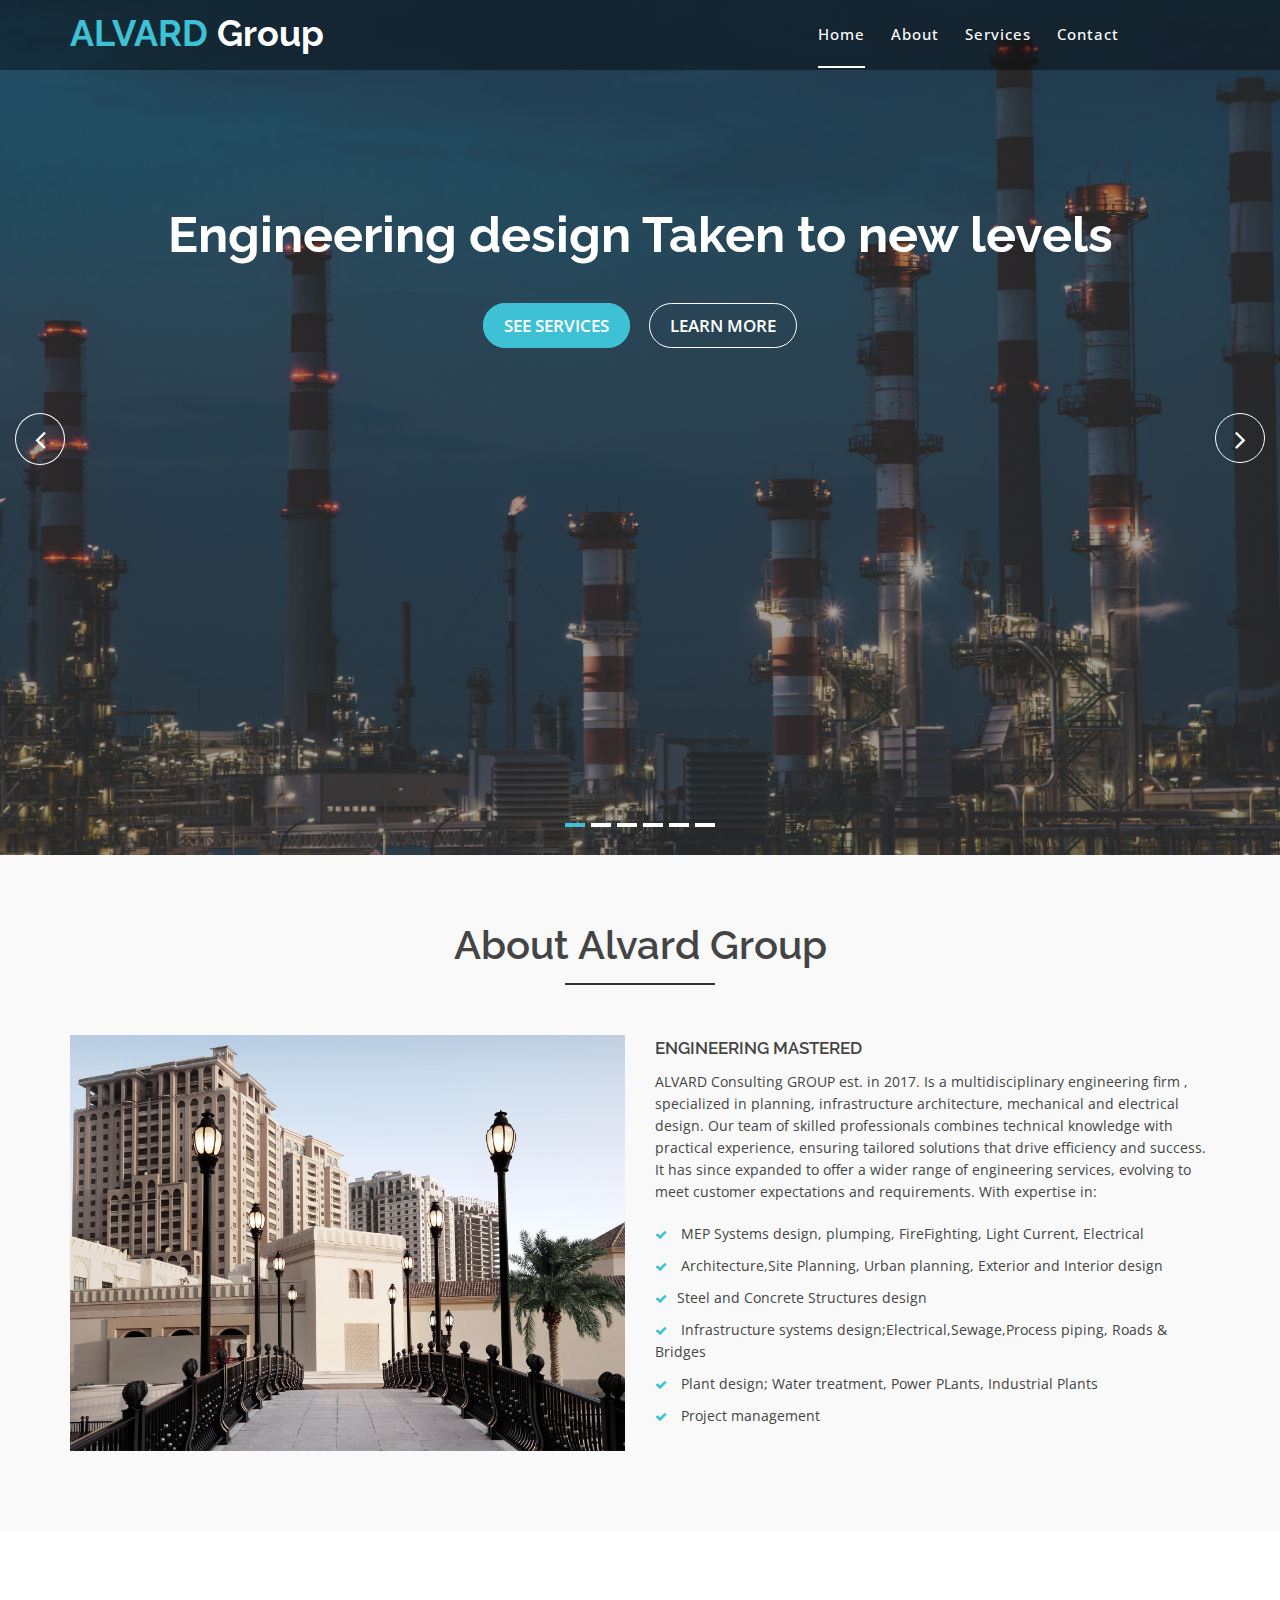
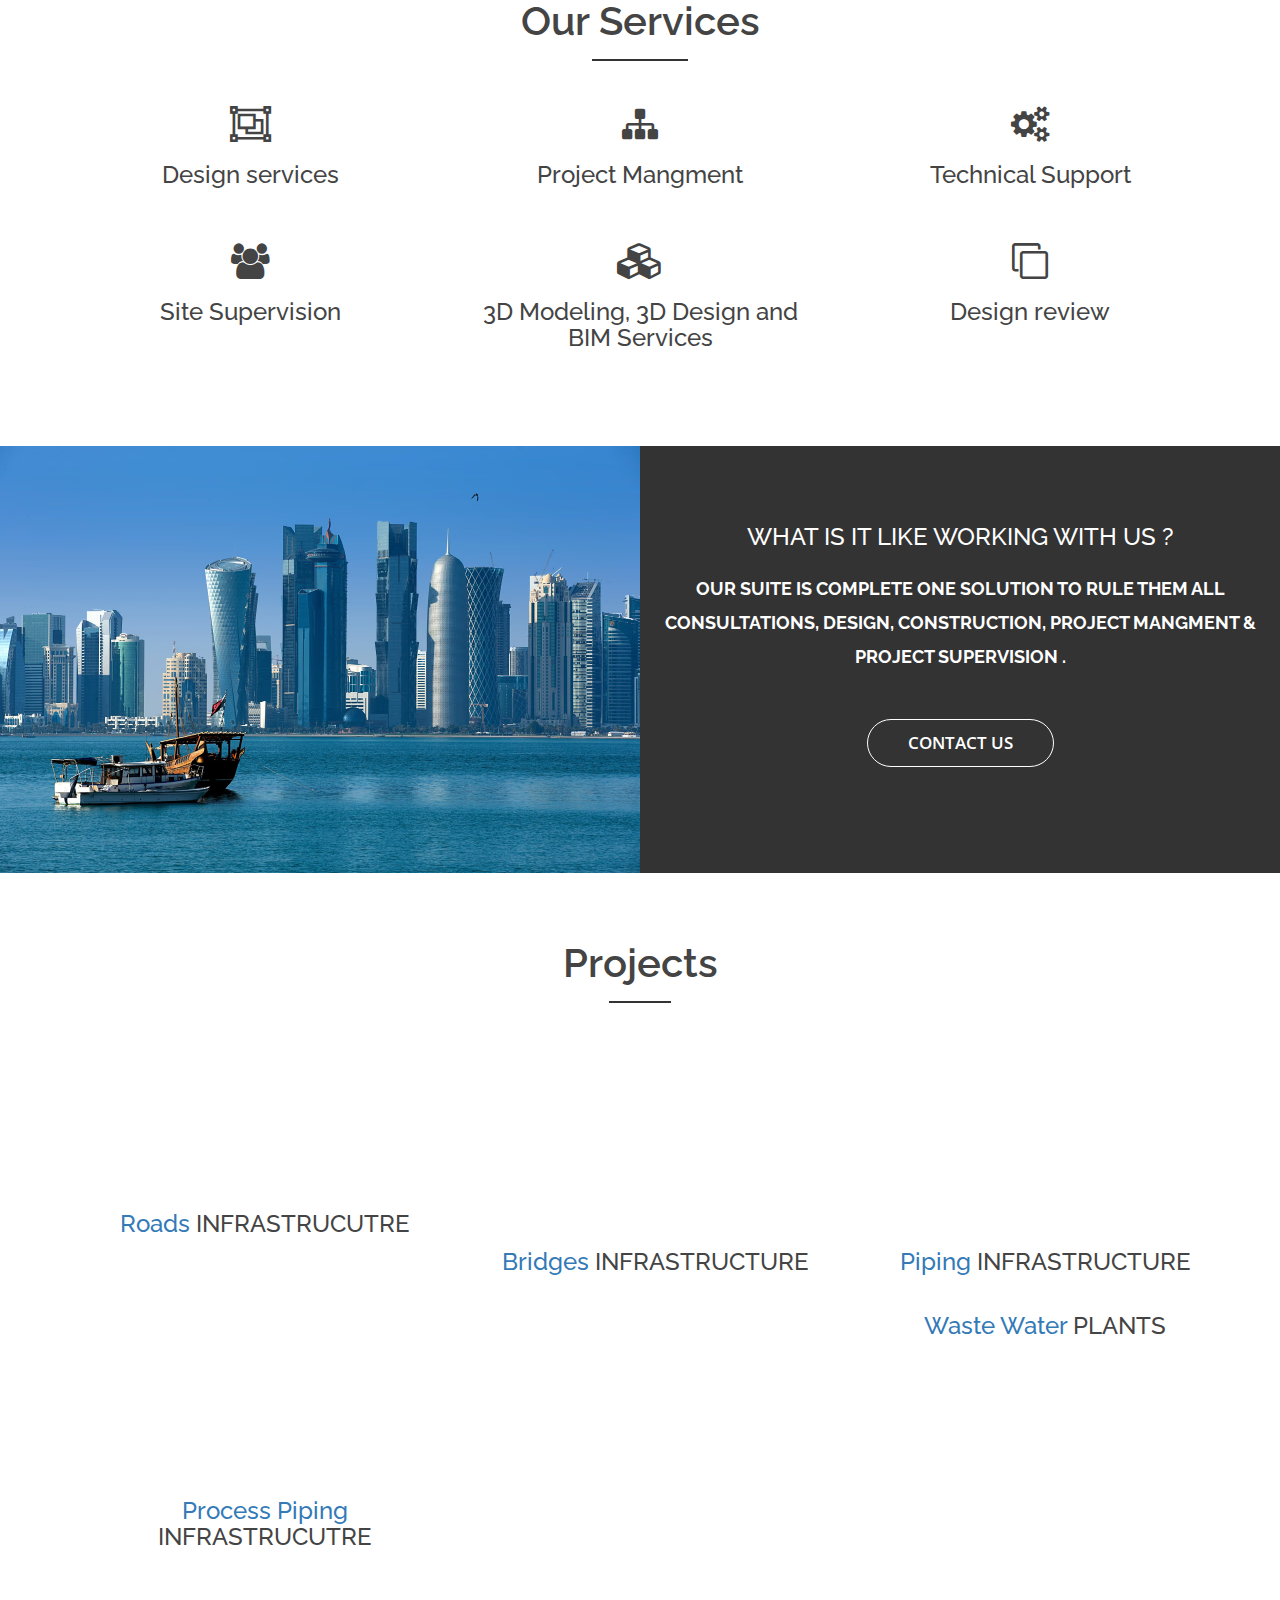
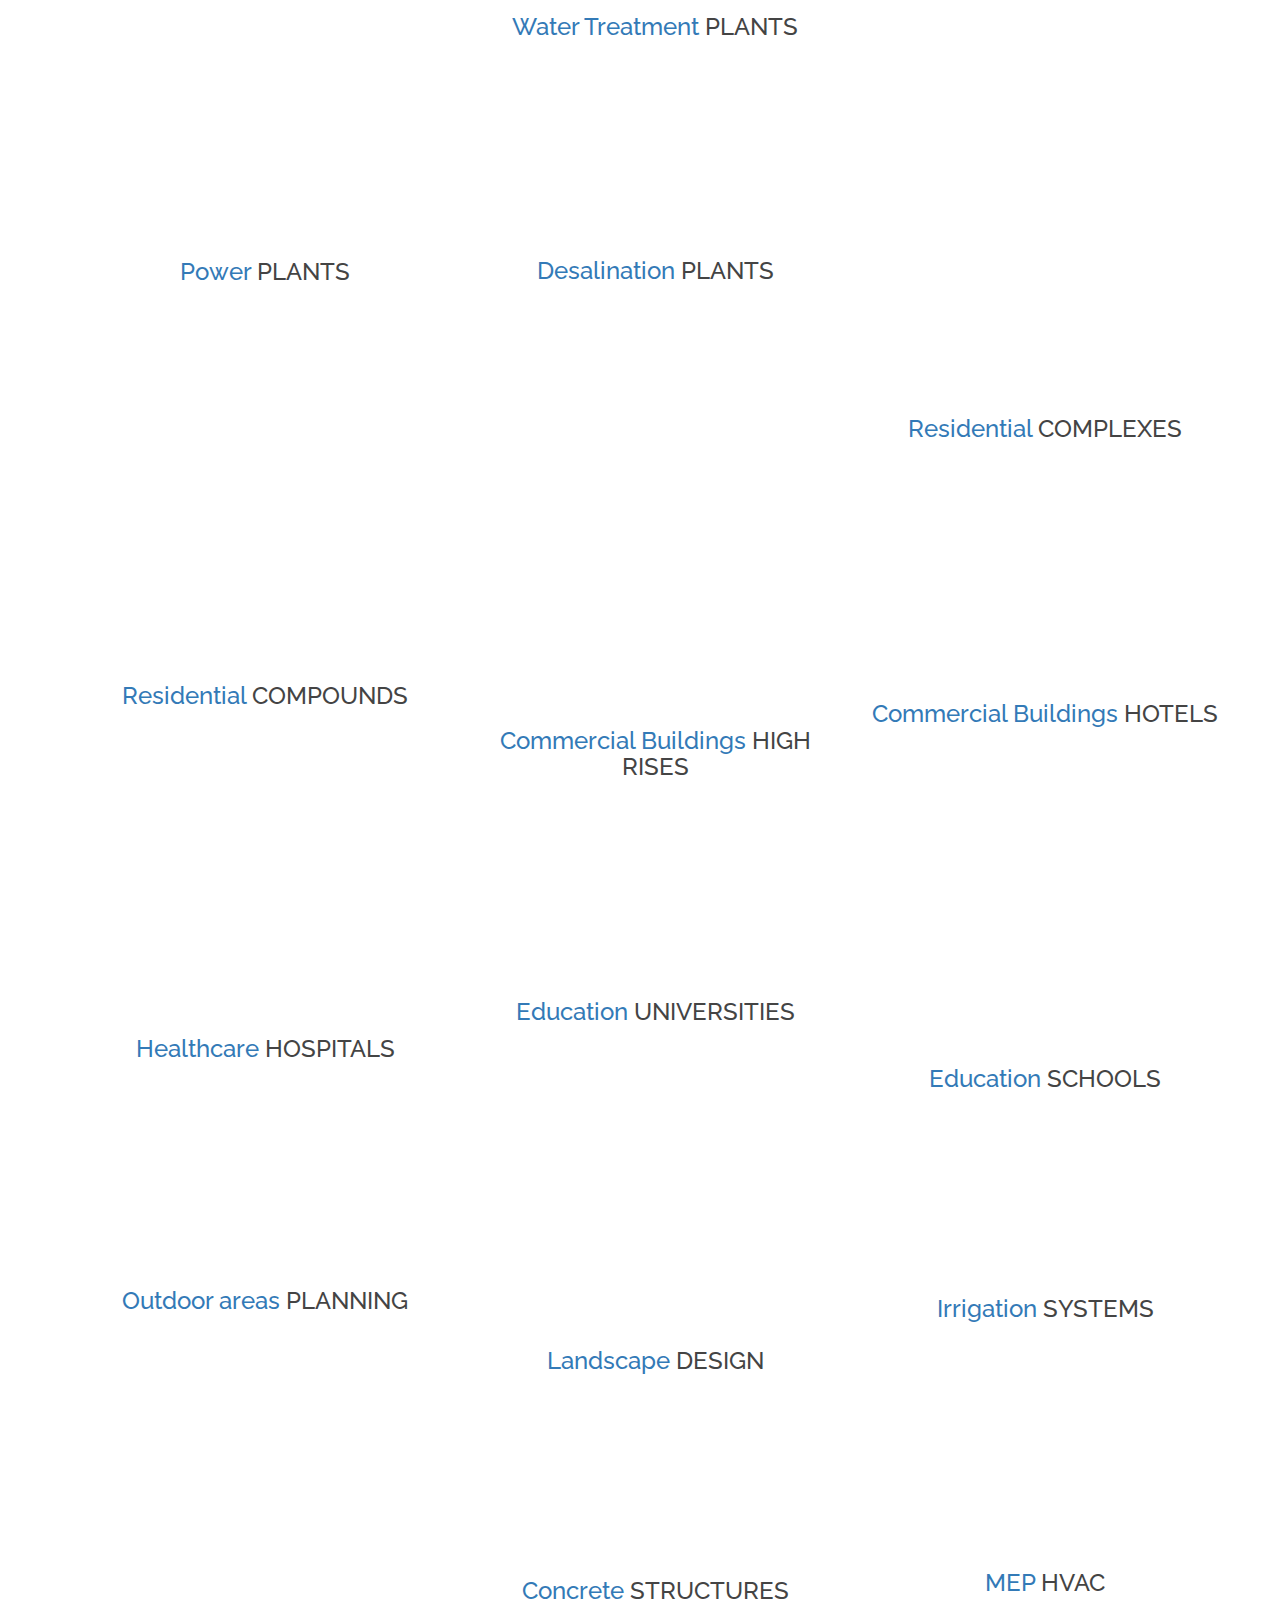
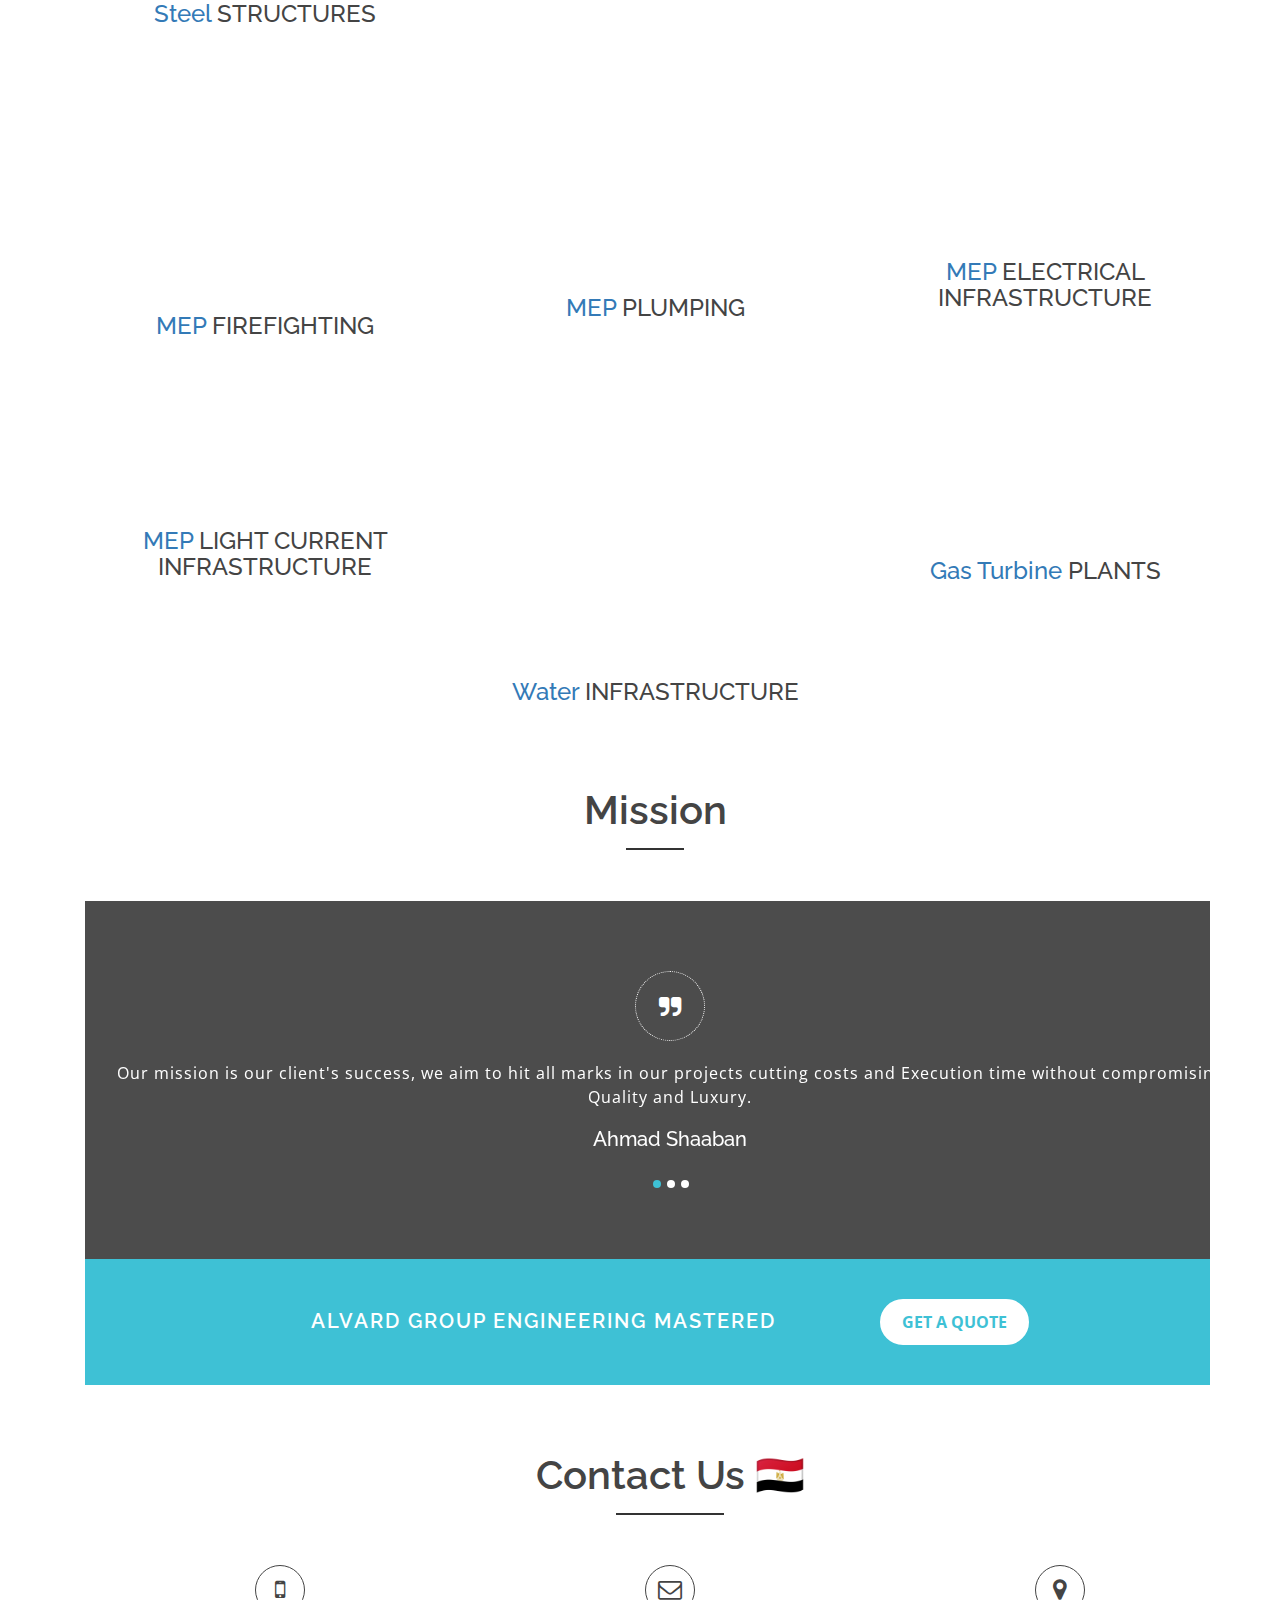
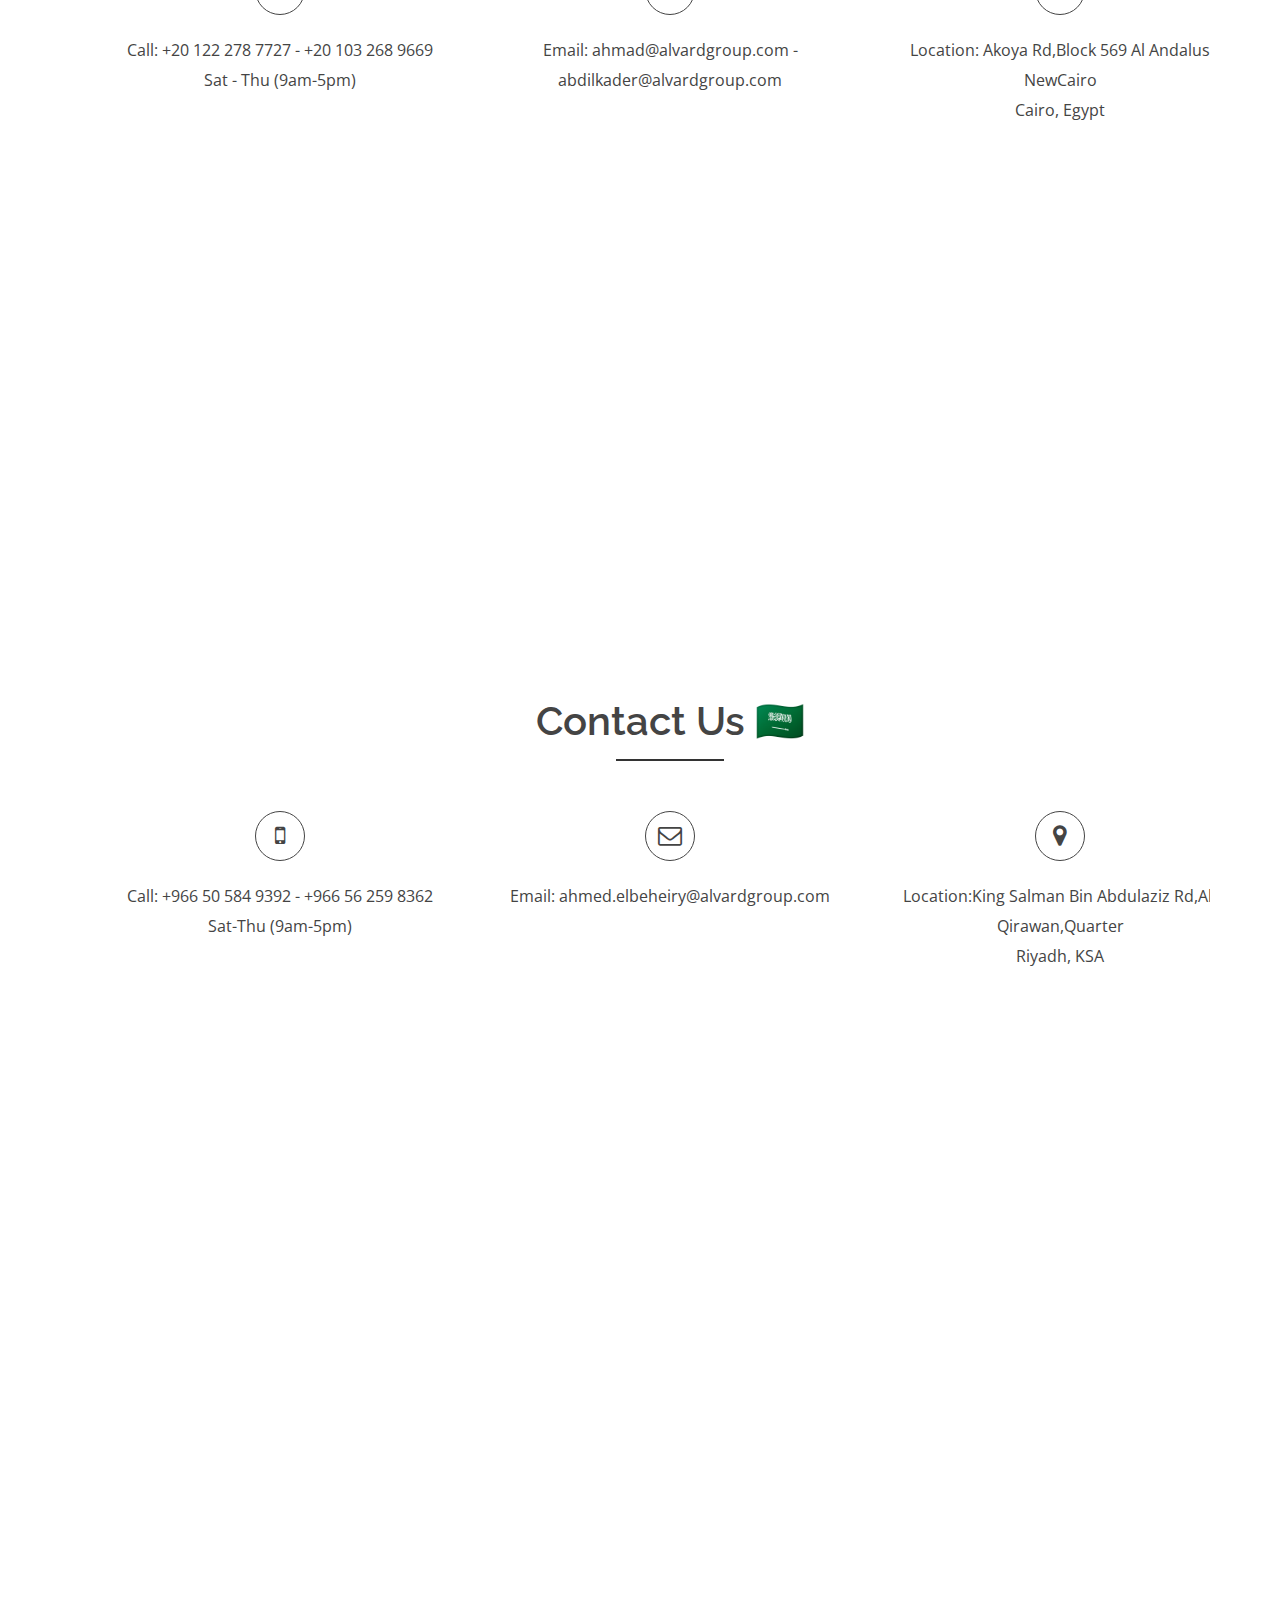
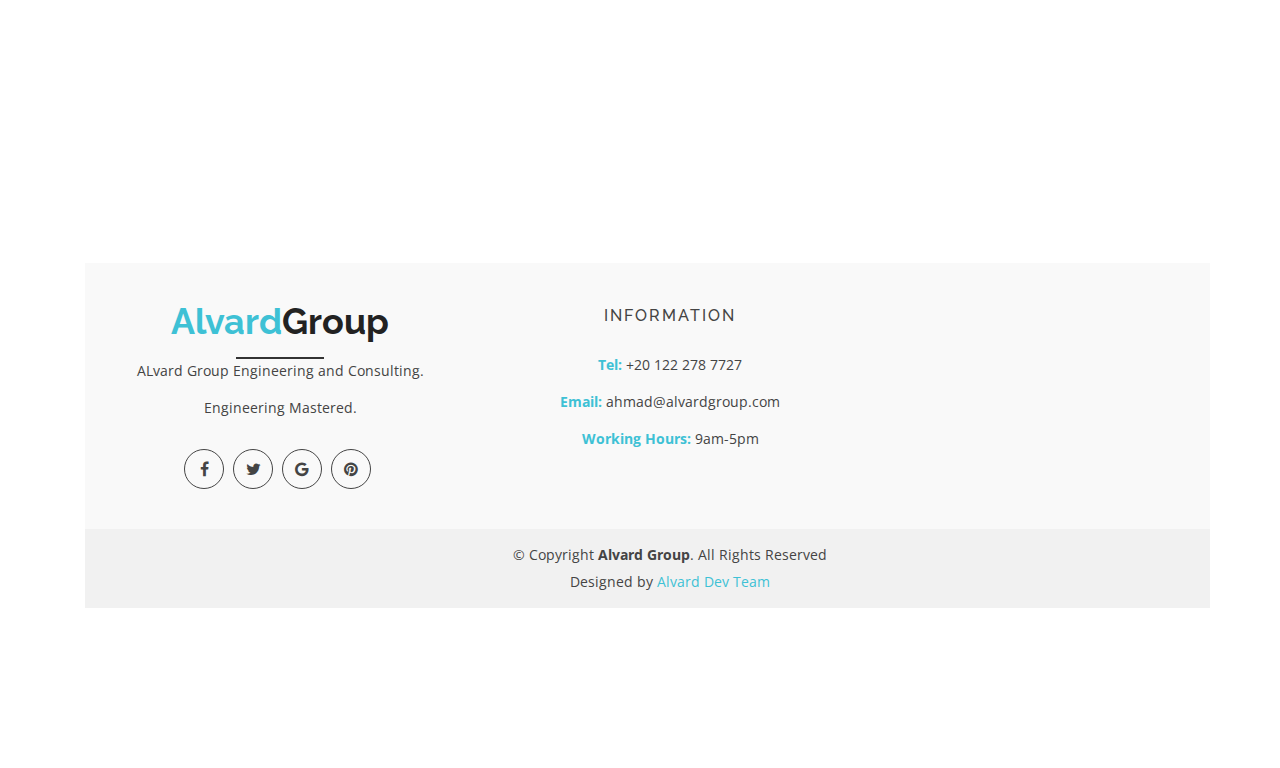
==== commit 1b399596: "Update index.html" ====
--- a/index.html
+++ b/index.html
@@ -1132,7 +1132,8 @@
           <!-- Start Google Map -->
           <div class="col-md-4 col-sm-4 col-xs-12">
             <!-- Start Map -->
-            <iframe src="https://www.google.com/maps/embed?pb=!1m18!1m12!1m3!1d1613.1425051471847!2d46.589338597128474!3d24.816593711147142!2m3!1f0!2f0!3f0!3m2!1i1024!2i768!4f13.1!3m3!1m2!1s0x3e2ee700118680b7%3A0xa553cf82896d8028!2z2KfZhNmF2K7Yt9i32KfYqiDYp9mE2YXYqtmC2K_ZhdipINmE2YTYp9iz2KrYtNin2LHYqiDYp9mE2YfZhtiv2LPZitipIChBUEMp!5e0!3m2!1sen!2seg!4v1729288428374!5m2!1sen!2seg" width="100%" height="380" frameborder="0" style="border:0" allowfullscreen></iframe>    
+            <iframe src="https://www.google.com/maps/embed?pb=!1m18!1m12!1m3!1d1613.1425051471847!2d46.589338597128474!3d24.816593711147142!2m3!1f0!2f0!3f0!3m2!1i1024!2i768!4f13.1!3m3!1m2!1s0x3e2ee700118680b7%3A0xa553cf82896d8028!2z2KfZhNmF2K7Yt9i32KfYqiDYp9mE2YXYqtmC2K_ZhdipINmE2YTYp9iz2KrYtNin2LHYqiDYp9mE2YfZhtiv2LPZitipIChBUEMp!5e0!3m2!1sen!2seg!4v1729288428374!5m2!1sen!2seg" width="100%" height="380" frameborder="0" style="border:0" allowfullscreen></iframe>
+	    <iframe src="https://www.google.com/maps/embed?pb=!1m18!1m12!1m3!1d3625.078450638413!2d46.68214817519442!3d24.689829778041062!2m3!1f0!2f0!3f0!3m2!1i1024!2i768!4f13.1!3m3!1m2!1s0xa85c7c31ac1baddb%3A0x6804a081fb512d21!2z2YXZg9iq2Kgg2KfZhNmB2LHYryDZhNmE2KfYs9iq2LTYp9ix2KfYqiDYp9mE2YfZhtiv2LPZitip!5e0!3m2!1sen!2seg!4v1730496616099!5m2!1sen!2seg" width="100%" height="380" frameborder="0" style="border:0;" allowfullscreen="" loading="lazy" referrerpolicy="no-referrer-when-downgrade"></iframe>  
             <!-- End Google Map -->
         </div>
       </div>
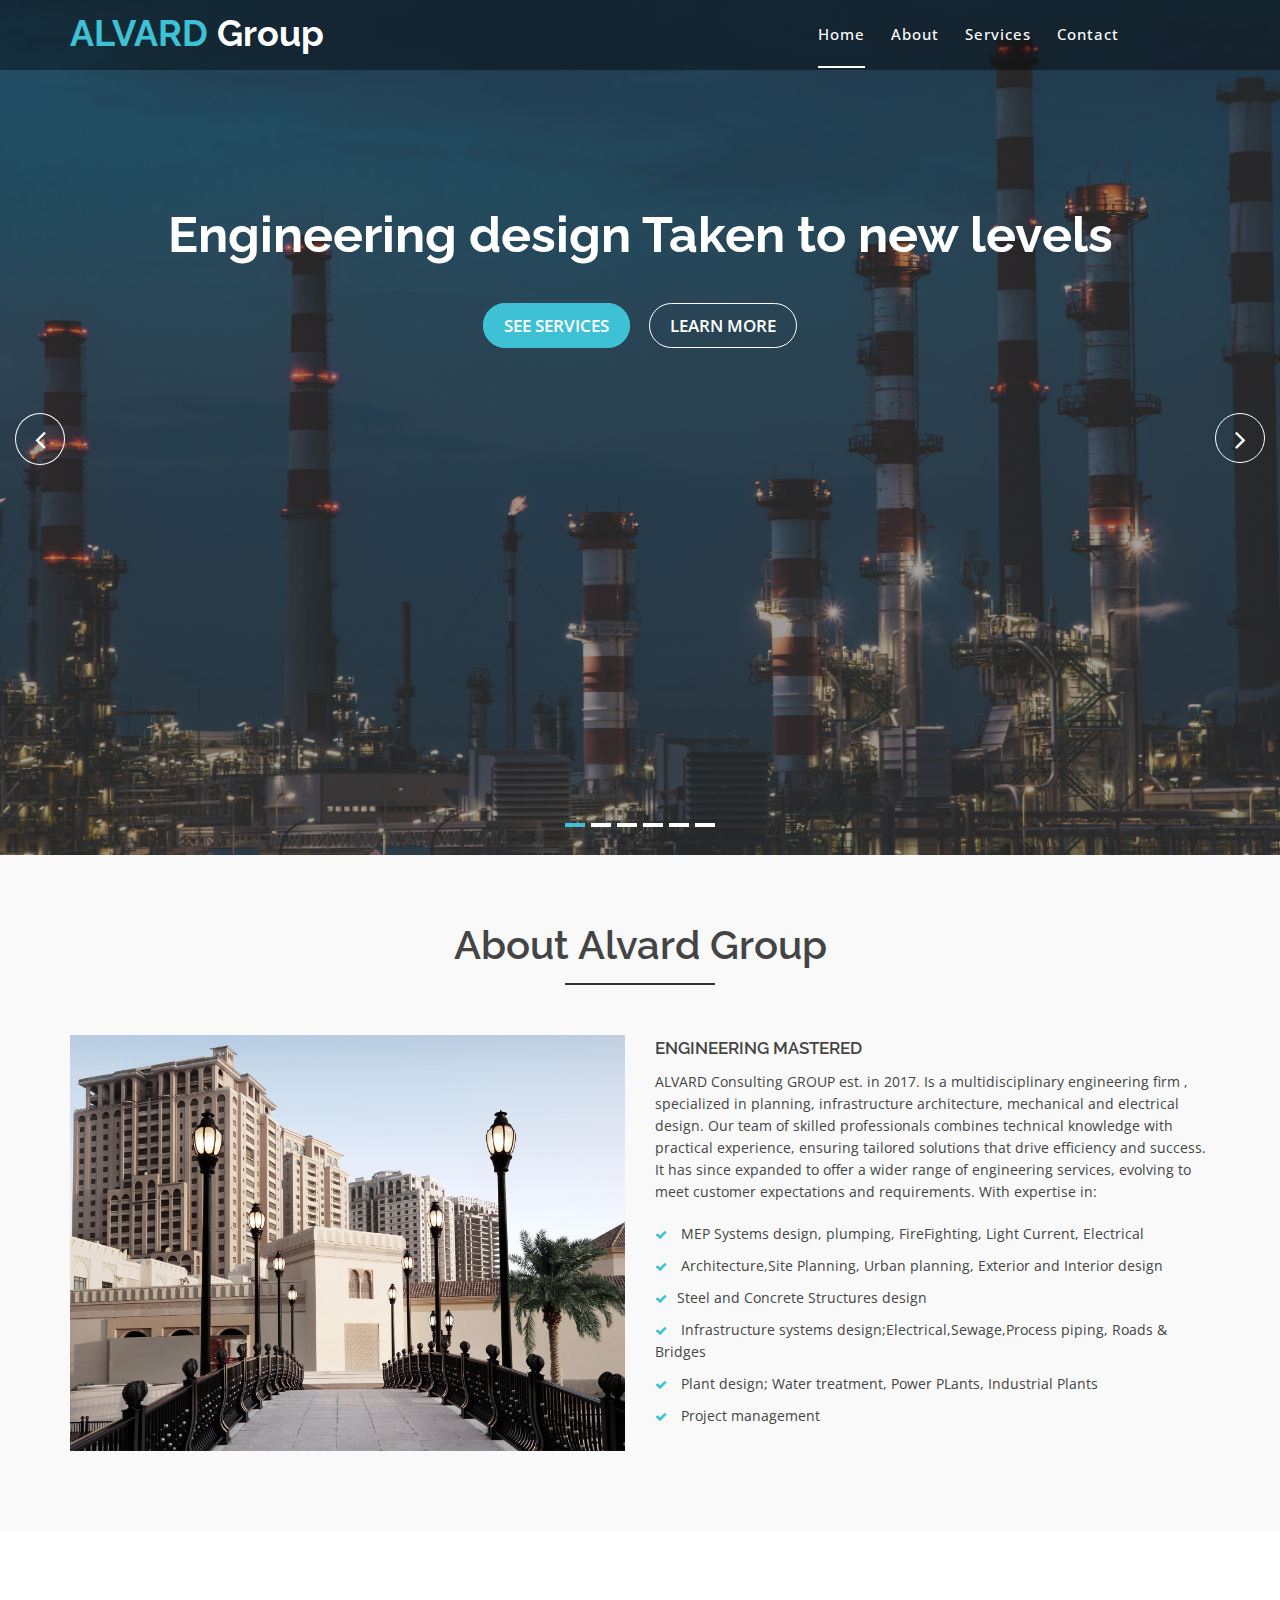
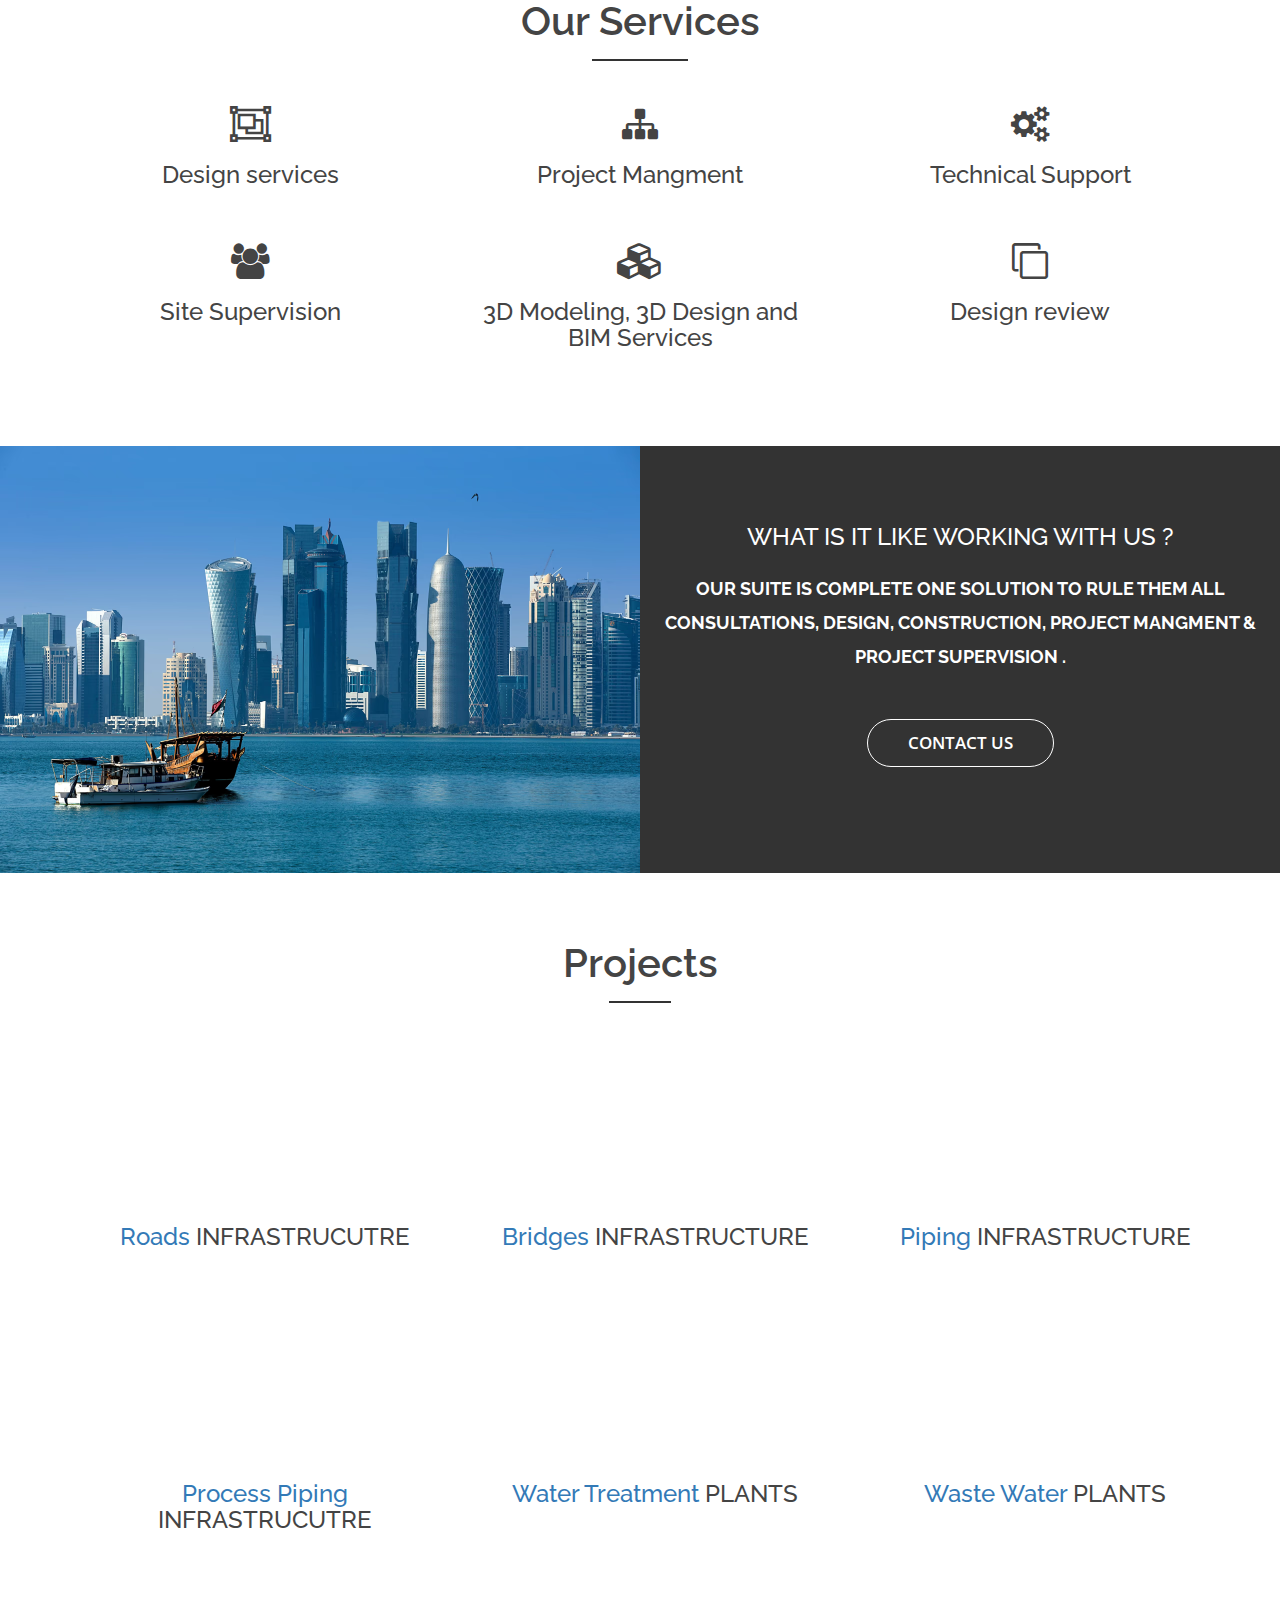
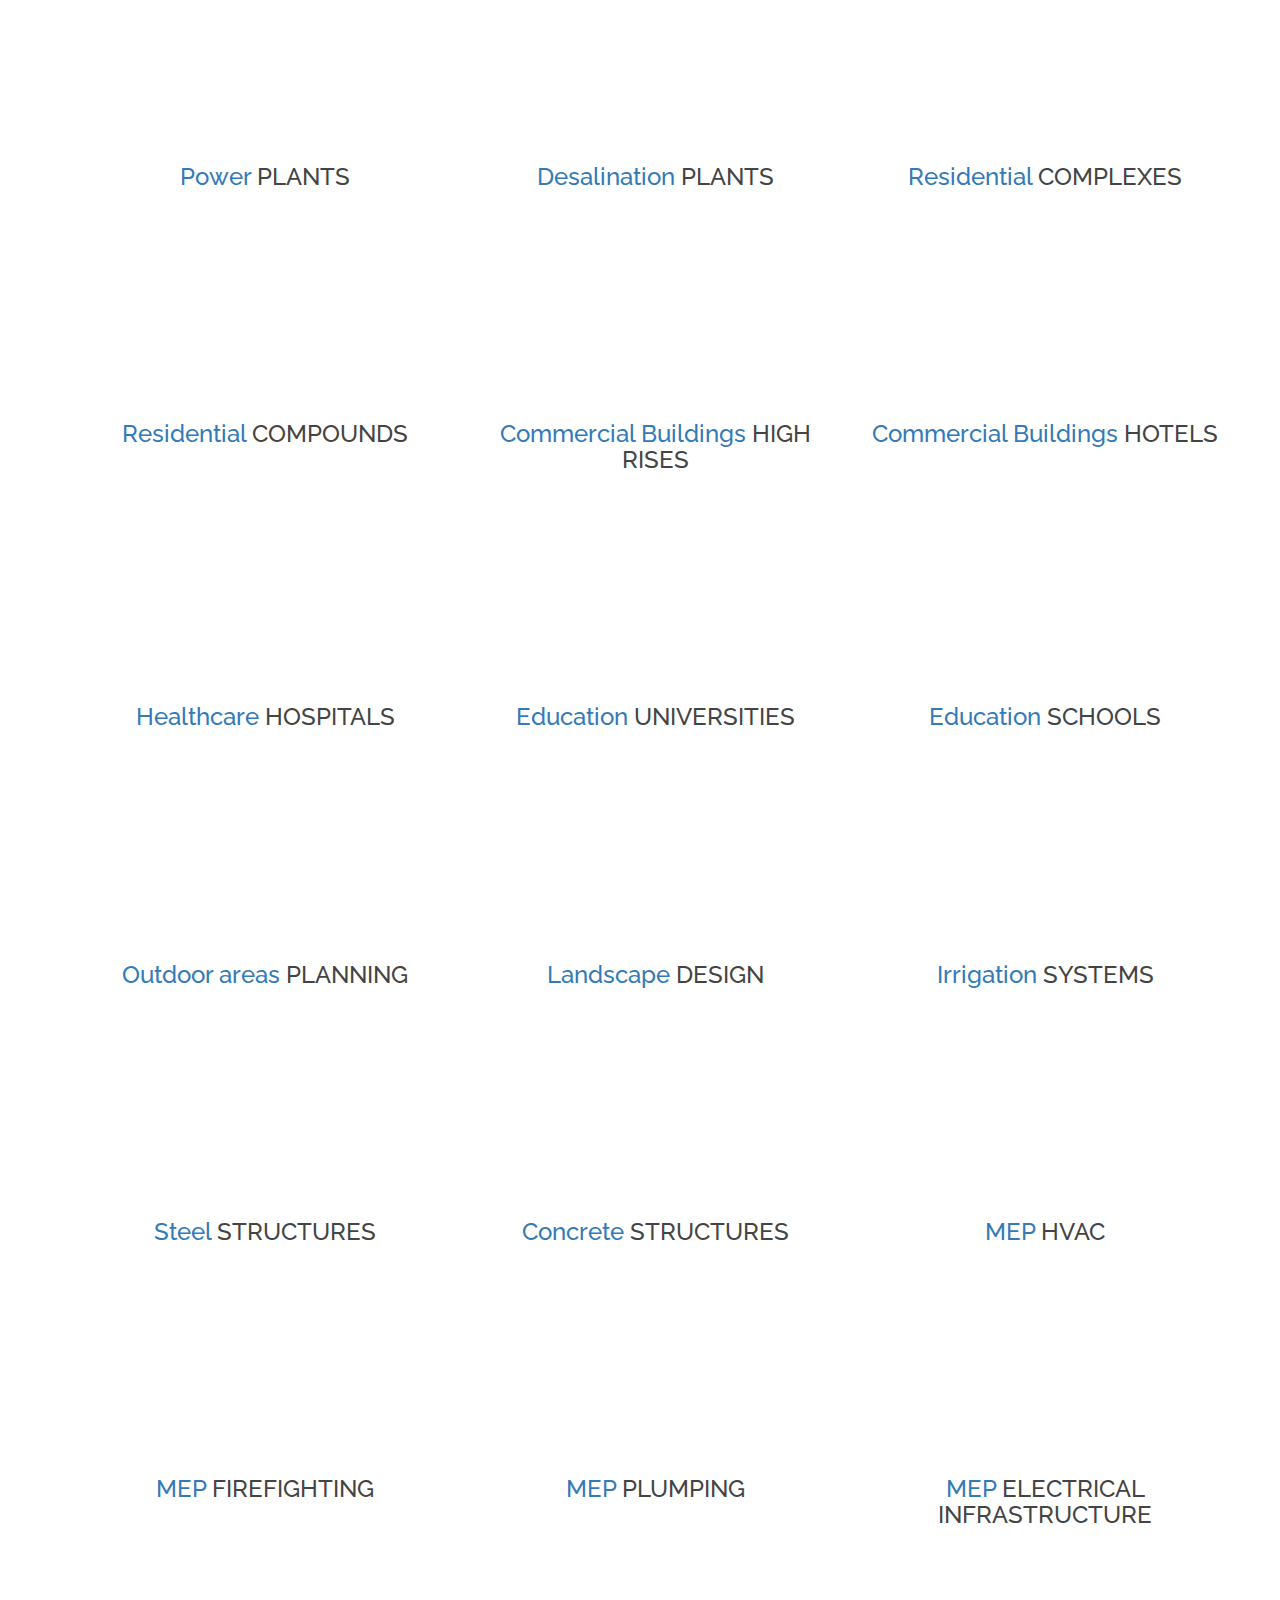
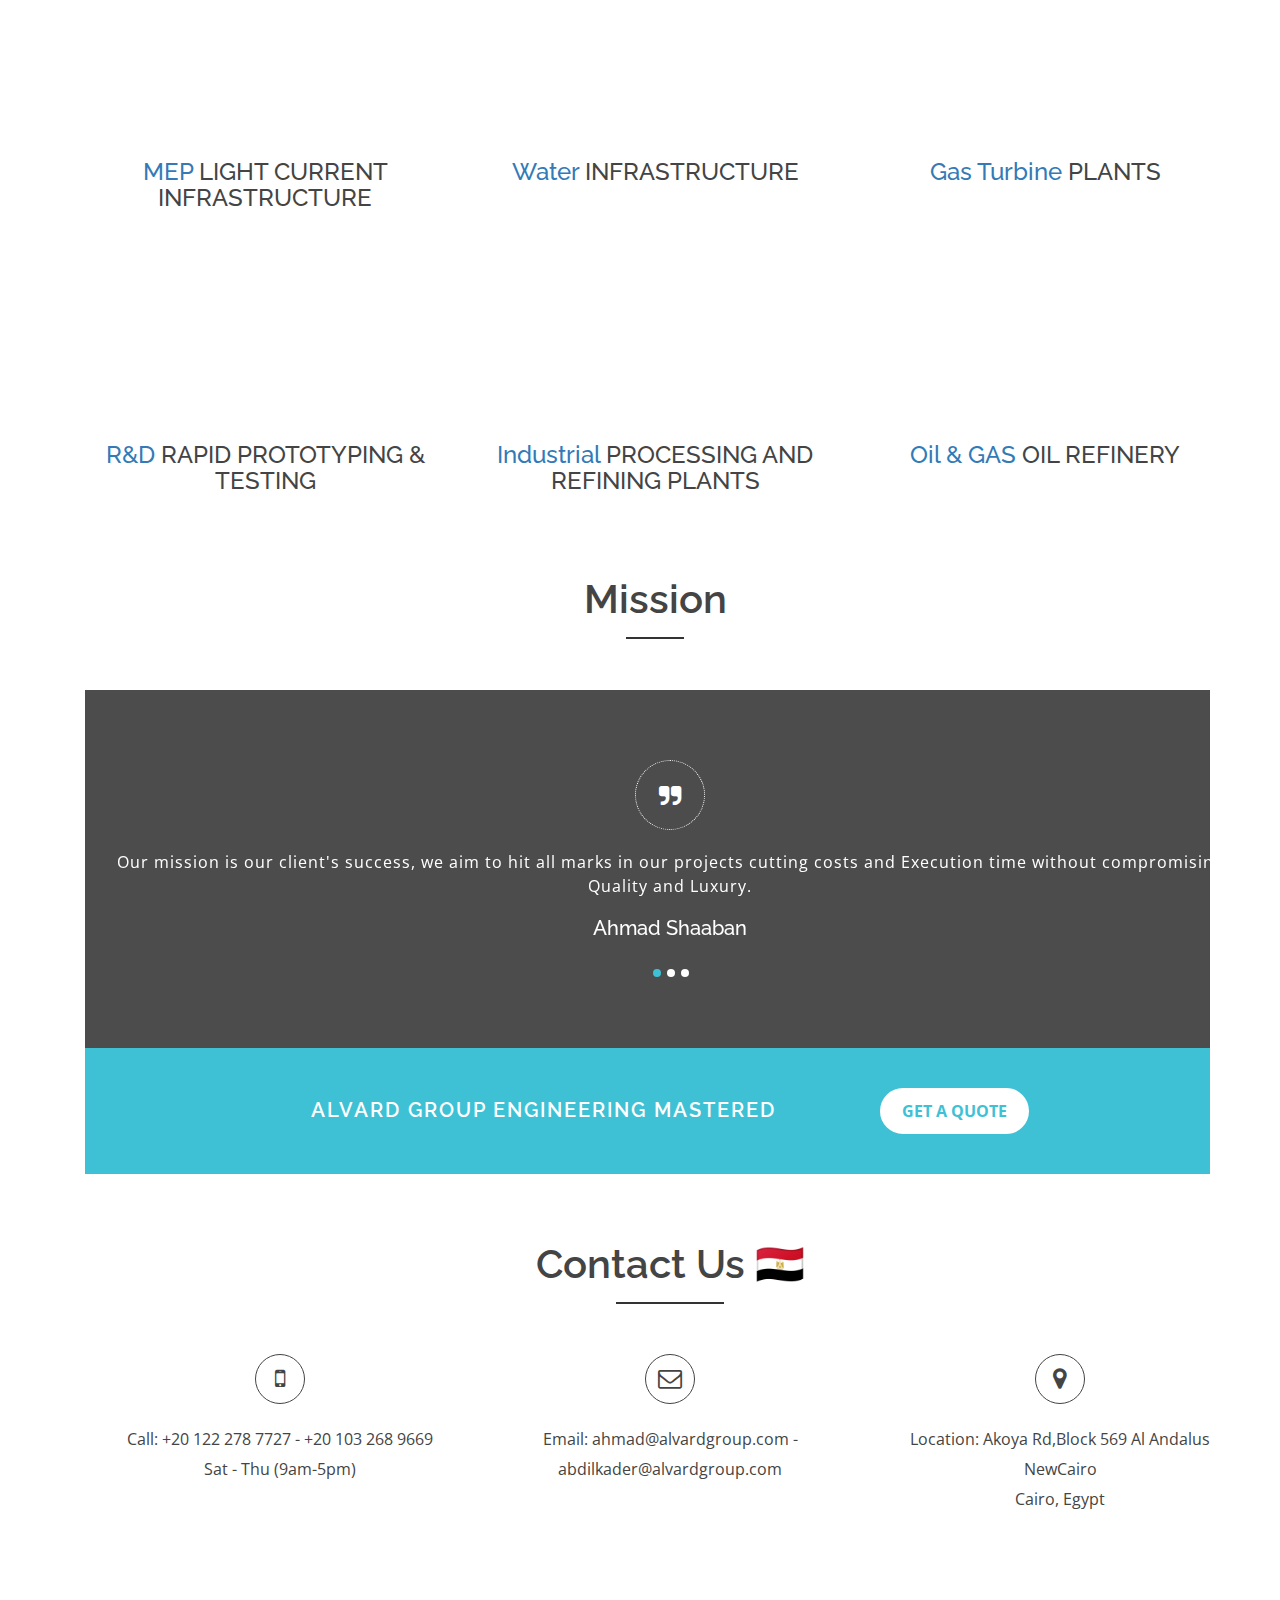
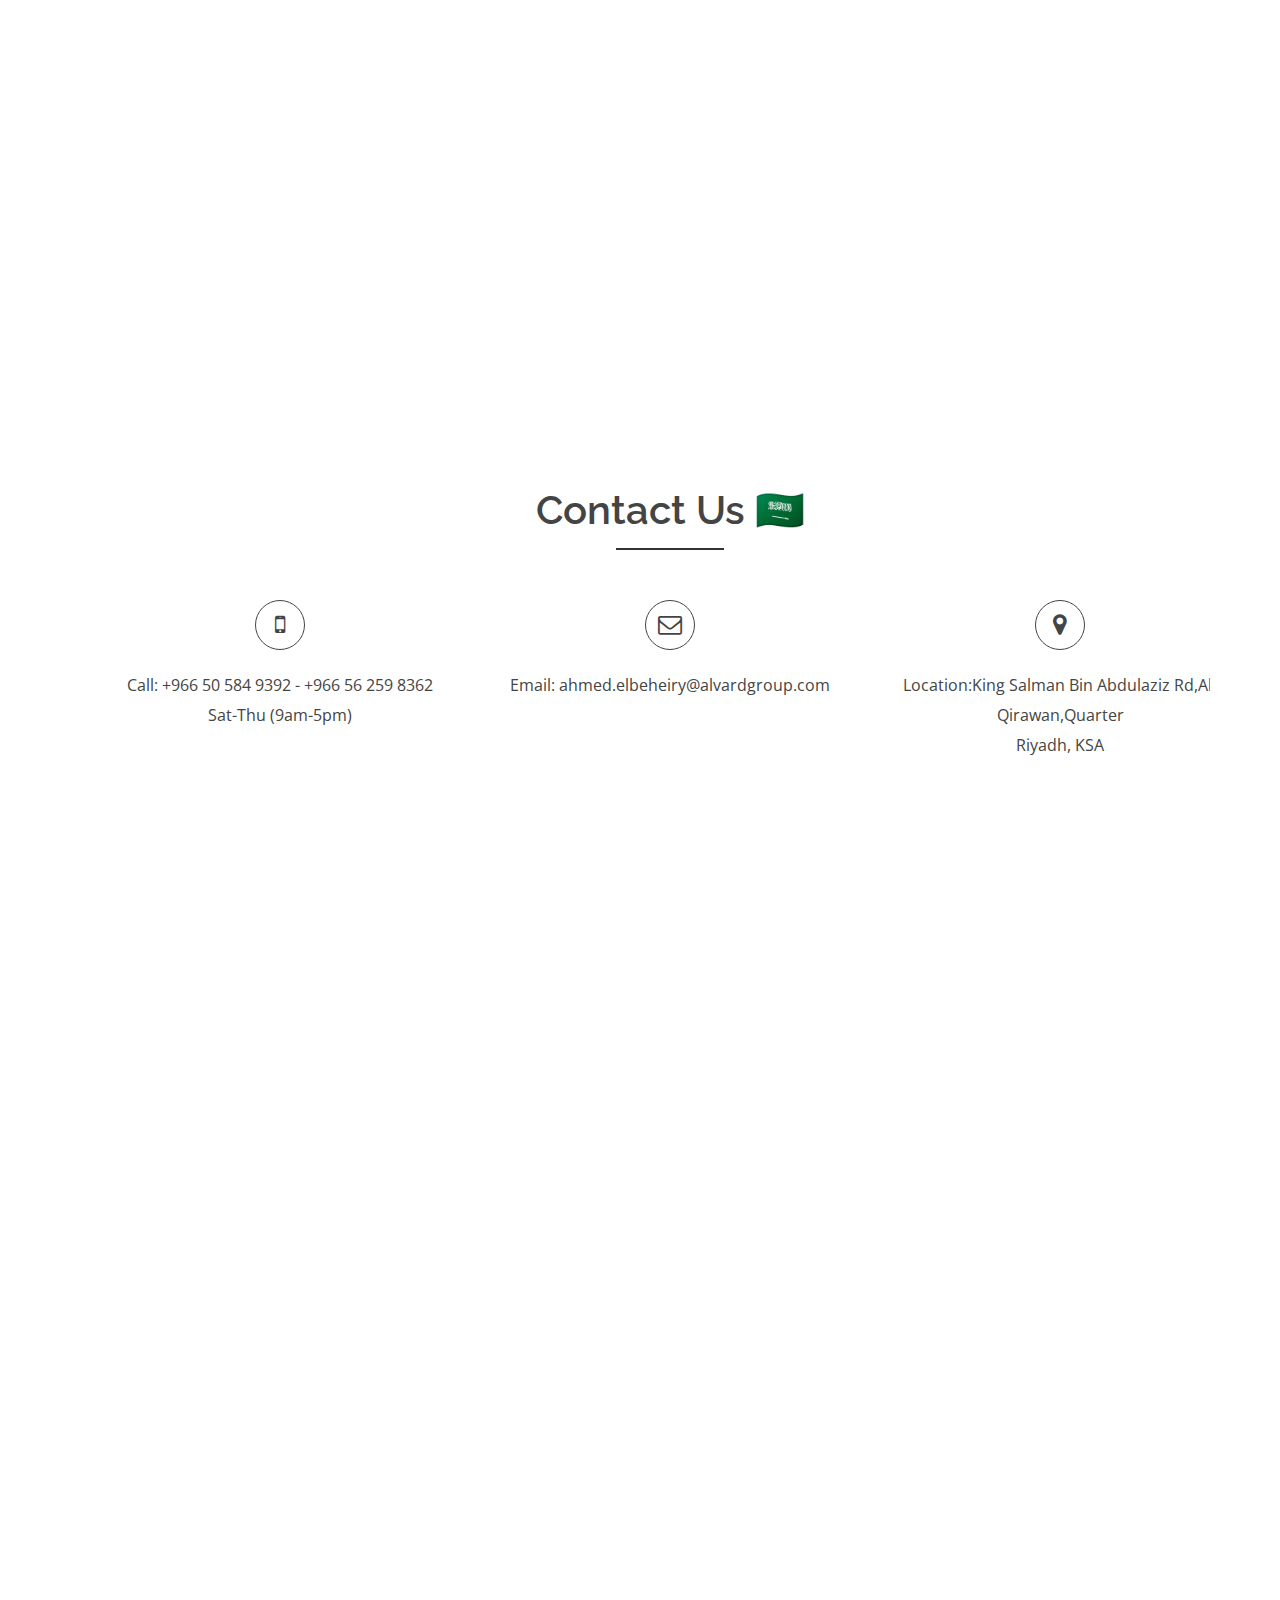
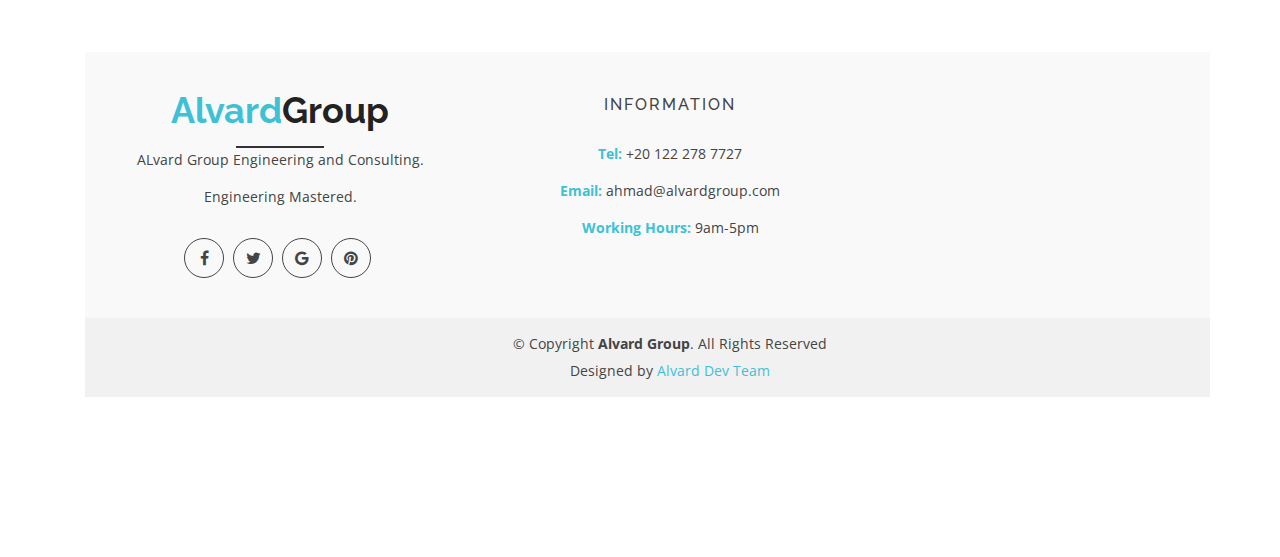
==== commit 7f7fcc27: "Add files via upload" ====
--- a/index.html
+++ b/index.html
@@ -926,6 +926,55 @@
   <!--// end row -->
 </div>
 <!-- End Latest Products -->
+ <!-- Latest Products -->
+<div class="content-lg container">
+  <div class="row margin-b-40">
+      <div class="col-sm-6">
+
+      </div>
+  </div>
+  <!--// end row -->
+
+  <div class="row">
+      <!-- Latest Products -->
+      <div class="col-sm-4 sm-margin-b-50">
+          <div class="margin-b-20">
+              <div class="wow zoomIn" data-wow-duration=".3" data-wow-delay=".1s">
+                  <img class="img-responsive" src="img/2/28.jpg" alt="Latest Products Image">
+              </div>
+          </div>
+          <h4><a href="#">R&D</a> <span class="text-uppercase margin-l-20">rapid prototyping & testing</span></h4>
+
+      </div>
+      <!-- End Latest Products -->
+
+      <!-- Latest Products -->
+      <div class="col-sm-4 sm-margin-b-50">
+          <div class="margin-b-20">
+              <div class="wow zoomIn" data-wow-duration=".3" data-wow-delay=".1s">
+                  <img class="img-responsive" src="img/2/29.jpg" alt="Latest Products Image">
+              </div>
+          </div>
+          <h4><a href="#">Industrial</a> <span class="text-uppercase margin-l-20">processing and refining plants</span></h4>
+
+      </div>
+      <!-- End Latest Products -->
+
+      <!-- Latest Products -->
+      <div class="col-sm-4 sm-margin-b-50">
+          <div class="margin-b-20">
+              <div class="wow zoomIn" data-wow-duration=".3" data-wow-delay=".1s">
+                  <img class="img-responsive" src="img/2/30.jpg" alt="Latest Products Image">
+              </div>
+          </div>
+          <h4><a href="#">Oil & GAS</a> <span class="text-uppercase margin-l-20">Oil refinery</span></h4>
+
+      </div>
+      <!-- End Latest Products -->
+  </div>
+  <!--// end row -->
+</div>
+<!-- End Latest Products -->
 
 <!-- awesome-portfolio end -->
   
@@ -1132,8 +1181,8 @@
           <!-- Start Google Map -->
           <div class="col-md-4 col-sm-4 col-xs-12">
             <!-- Start Map -->
-            <iframe src="https://www.google.com/maps/embed?pb=!1m18!1m12!1m3!1d1613.1425051471847!2d46.589338597128474!3d24.816593711147142!2m3!1f0!2f0!3f0!3m2!1i1024!2i768!4f13.1!3m3!1m2!1s0x3e2ee700118680b7%3A0xa553cf82896d8028!2z2KfZhNmF2K7Yt9i32KfYqiDYp9mE2YXYqtmC2K_ZhdipINmE2YTYp9iz2KrYtNin2LHYqiDYp9mE2YfZhtiv2LPZitipIChBUEMp!5e0!3m2!1sen!2seg!4v1729288428374!5m2!1sen!2seg" width="100%" height="380" frameborder="0" style="border:0" allowfullscreen></iframe>
-	    <iframe src="https://www.google.com/maps/embed?pb=!1m18!1m12!1m3!1d3625.078450638413!2d46.68214817519442!3d24.689829778041062!2m3!1f0!2f0!3f0!3m2!1i1024!2i768!4f13.1!3m3!1m2!1s0xa85c7c31ac1baddb%3A0x6804a081fb512d21!2z2YXZg9iq2Kgg2KfZhNmB2LHYryDZhNmE2KfYs9iq2LTYp9ix2KfYqiDYp9mE2YfZhtiv2LPZitip!5e0!3m2!1sen!2seg!4v1730496616099!5m2!1sen!2seg" width="100%" height="380" frameborder="0" style="border:0;" allowfullscreen="" loading="lazy" referrerpolicy="no-referrer-when-downgrade"></iframe>  
+            <iframe src="https://www.google.com/maps/embed?pb=!1m18!1m12!1m3!1d1613.1425051471847!2d46.589338597128474!3d24.816593711147142!2m3!1f0!2f0!3f0!3m2!1i1024!2i768!4f13.1!3m3!1m2!1s0x3e2ee700118680b7%3A0xa553cf82896d8028!2z2KfZhNmF2K7Yt9i32KfYqiDYp9mE2YXYqtmC2K_ZhdipINmE2YTYp9iz2KrYtNin2LHYqiDYp9mE2YfZhtiv2LPZitipIChBUEMp!5e0!3m2!1sen!2seg!4v1729288428374!5m2!1sen!2seg" width="100%" height="380" frameborder="0" style="border:0" allowfullscreen></iframe>    
+            <iframe src="https://www.google.com/maps/embed?pb=!1m18!1m12!1m3!1d3625.078450638413!2d46.68214817519442!3d24.689829778041062!2m3!1f0!2f0!3f0!3m2!1i1024!2i768!4f13.1!3m3!1m2!1s0xa85c7c31ac1baddb%3A0x6804a081fb512d21!2z2YXZg9iq2Kgg2KfZhNmB2LHYryDZhNmE2KfYs9iq2LTYp9ix2KfYqiDYp9mE2YfZhtiv2LPZitip!5e0!3m2!1sen!2seg!4v1730496616099!5m2!1sen!2seg" width="100%" height="380" frameborder="0" style="border:0;" allowfullscreen="" loading="lazy" referrerpolicy="no-referrer-when-downgrade"></iframe>
             <!-- End Google Map -->
         </div>
       </div>
@@ -1194,15 +1243,6 @@
           <div class="col-md-4 col-sm-4 col-xs-12">
             <div class="footer-content">
               <div class="footer-head">
-                <!--<h4>Instagram</h4>
-                <div class="flicker-img">
-                  <a href="#"><img src="img/portfolio/1.jpg" alt=""></a>
-                  <a href="#"><img src="img/portfolio/2.jpg" alt=""></a>
-                  <a href="#"><img src="img/portfolio/3.jpg" alt=""></a>
-                  <a href="#"><img src="img/portfolio/4.jpg" alt=""></a>
-                  <a href="#"><img src="img/portfolio/5.jpg" alt=""></a>
-                  <a href="#"><img src="img/portfolio/6.jpg" alt=""></a>
-                </div> Social MEdia needs to be installed and managed and social media pages must be deployed by Ahmad AL behery !!!!! -->
               </div>
             </div>
           </div>
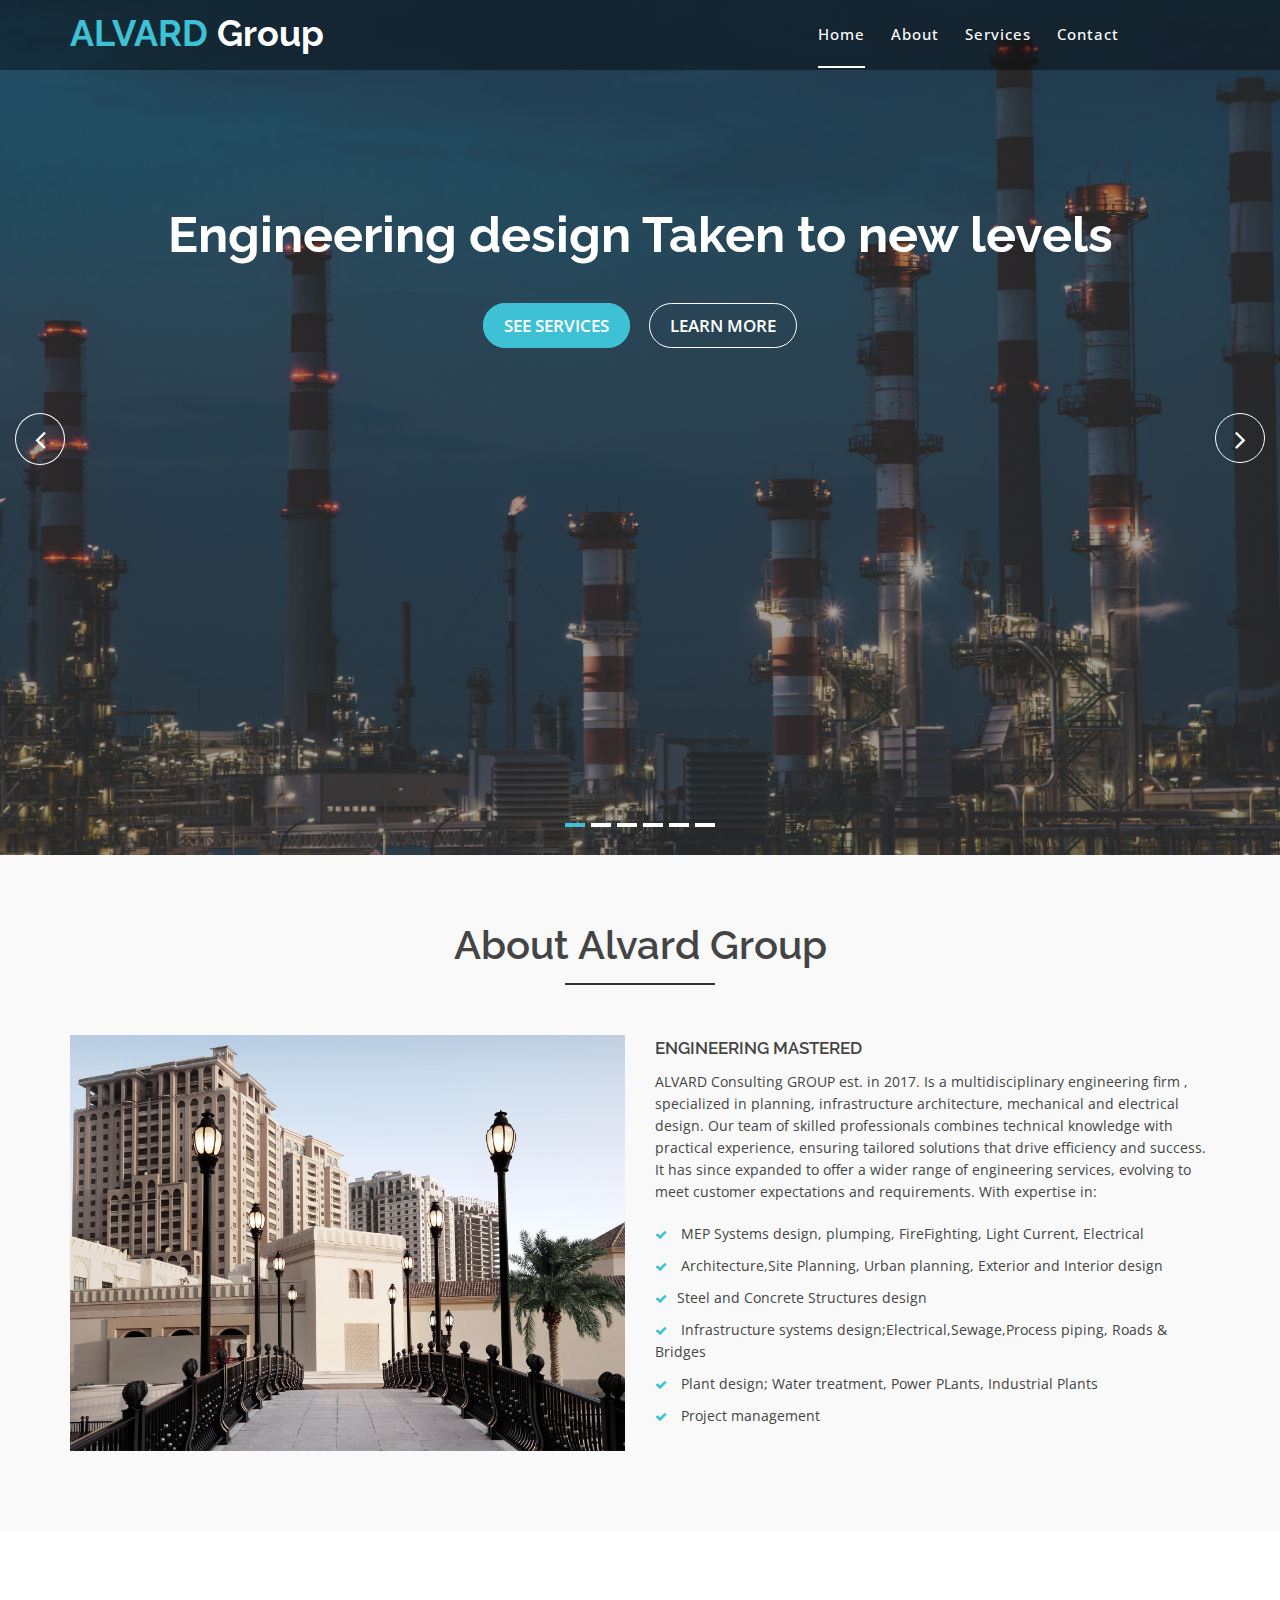
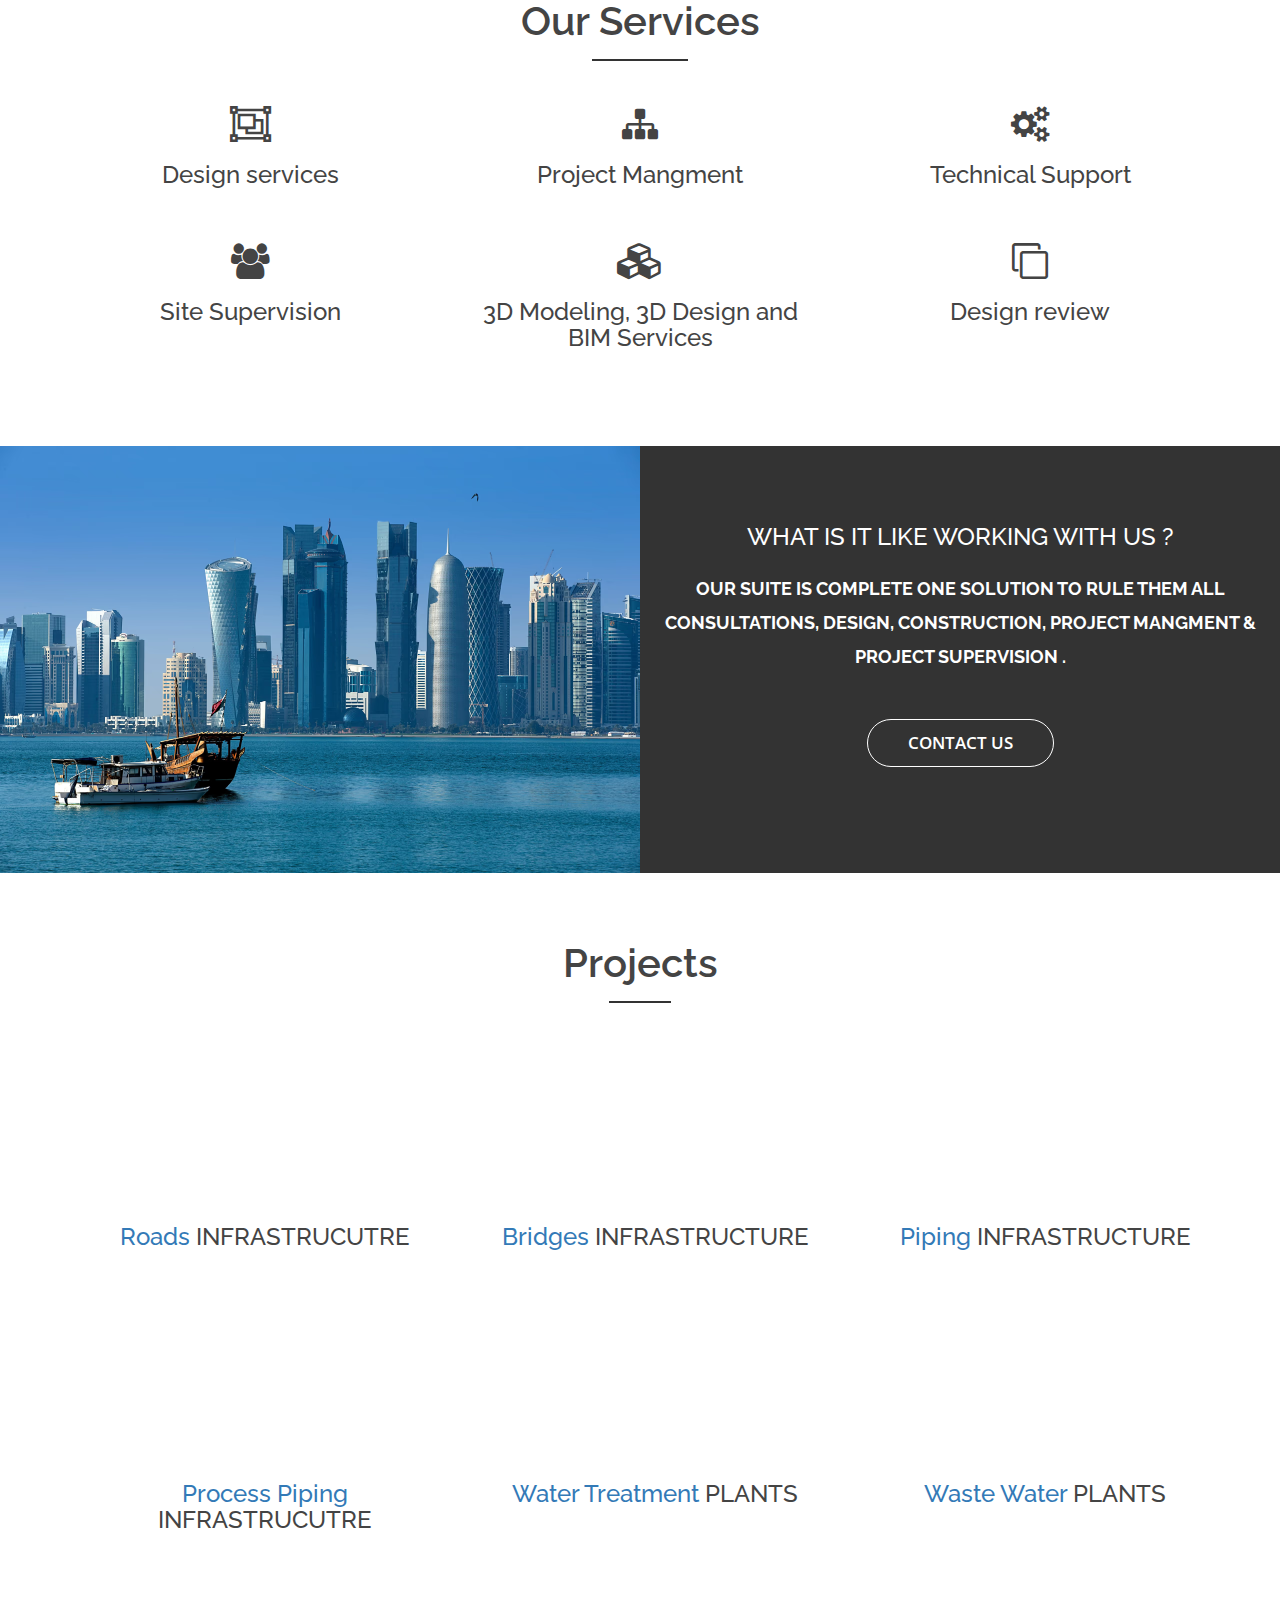
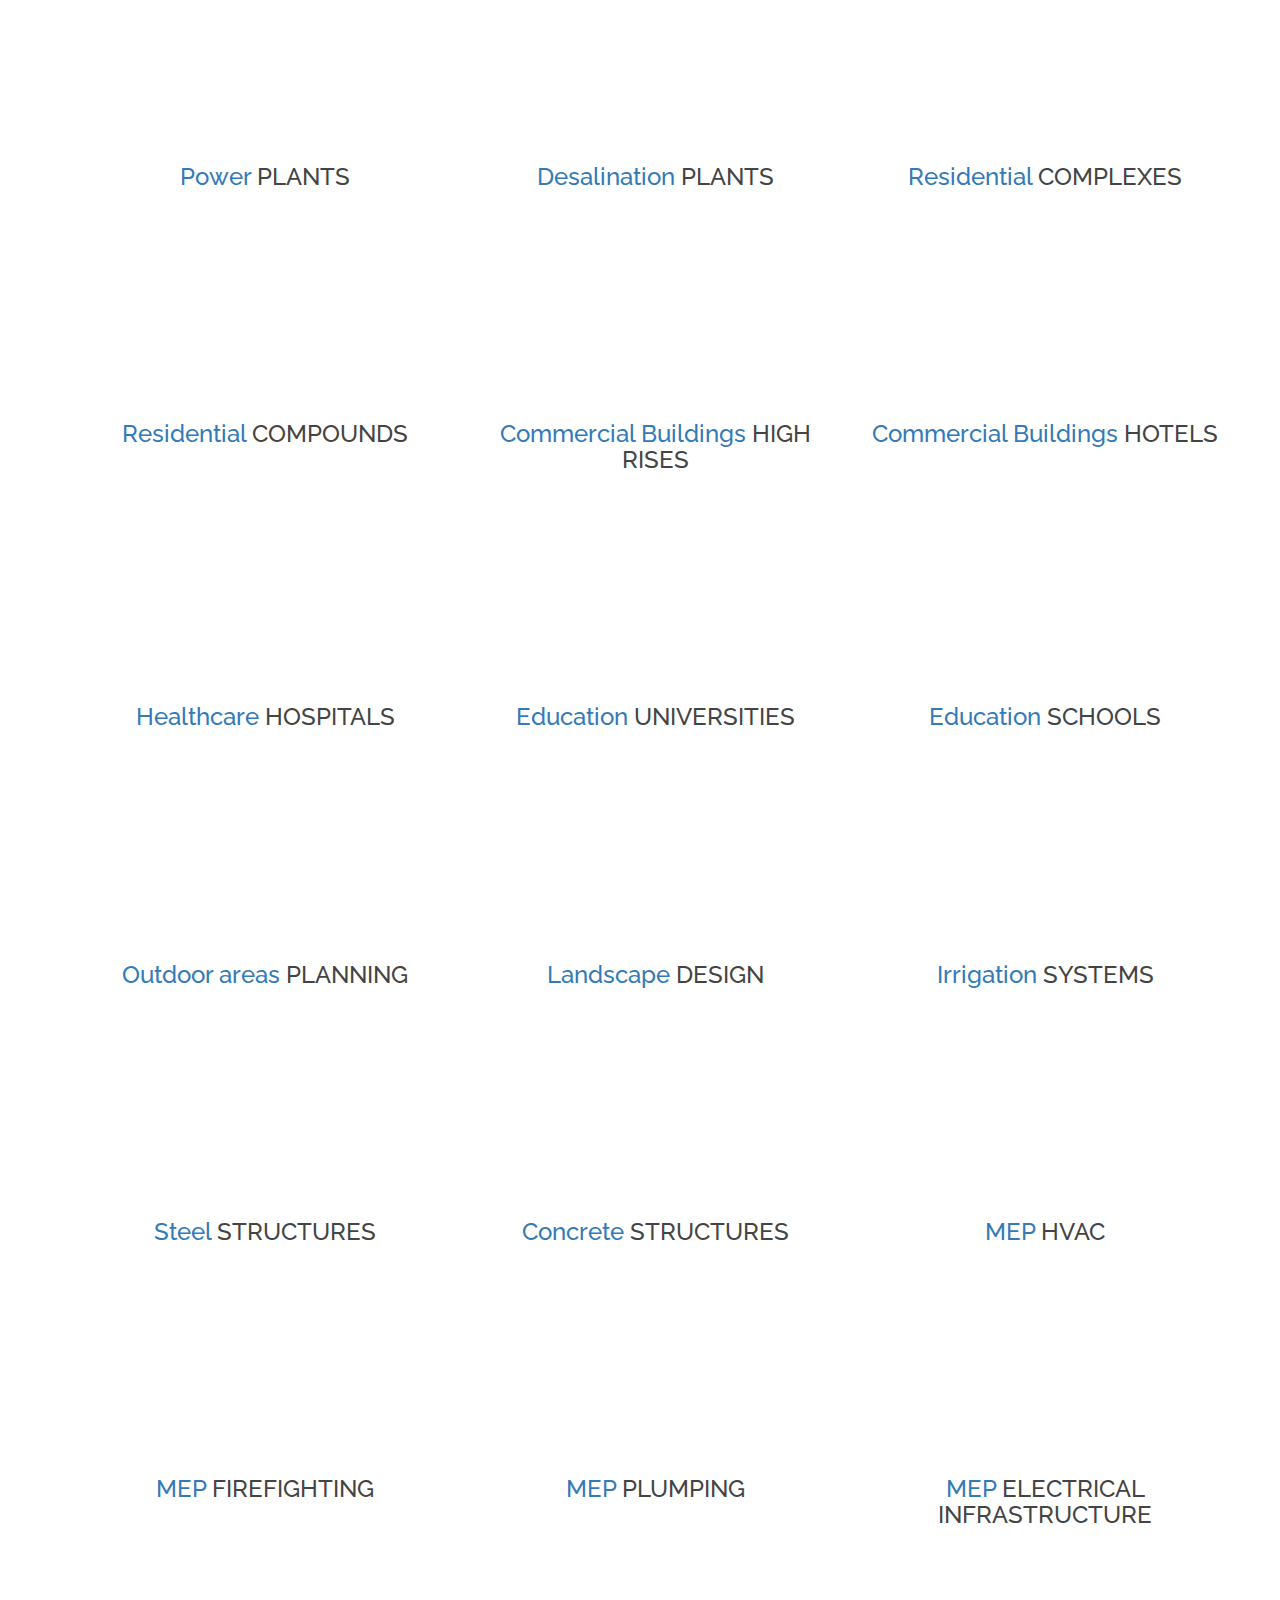
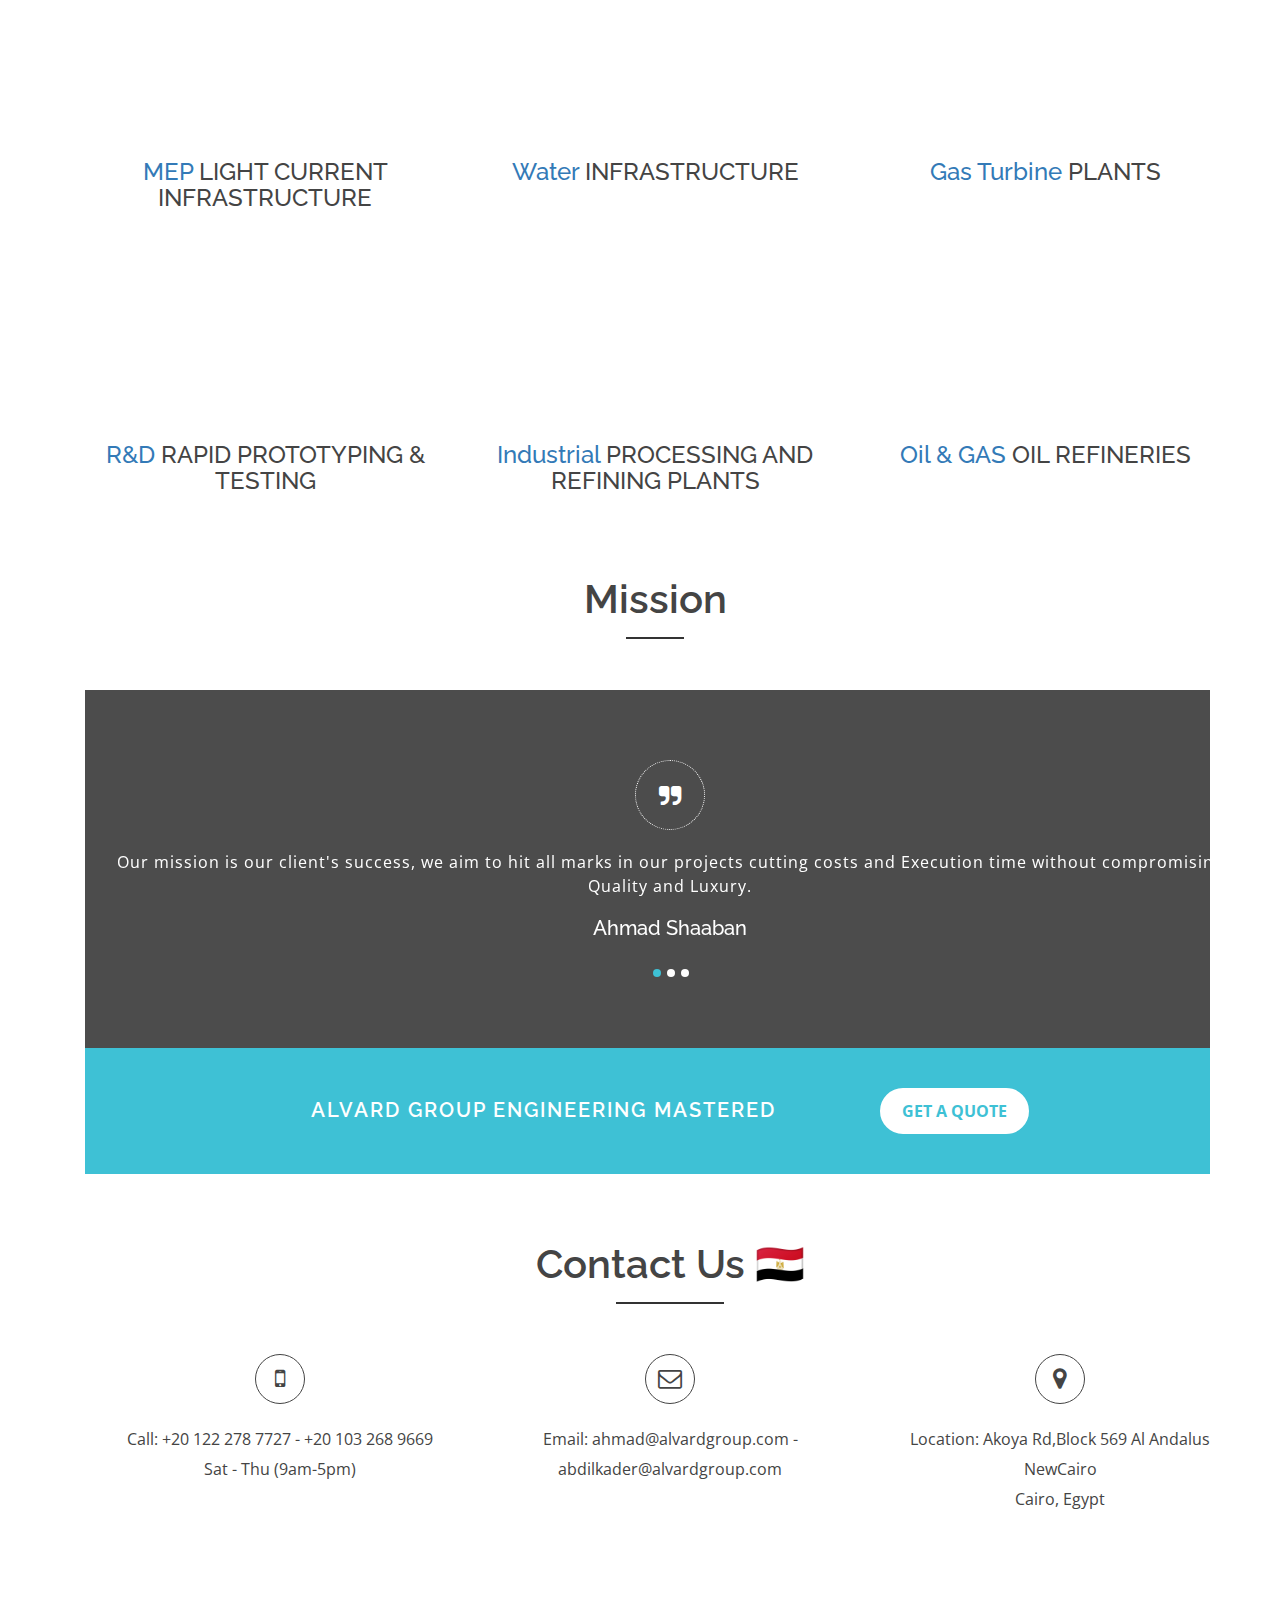
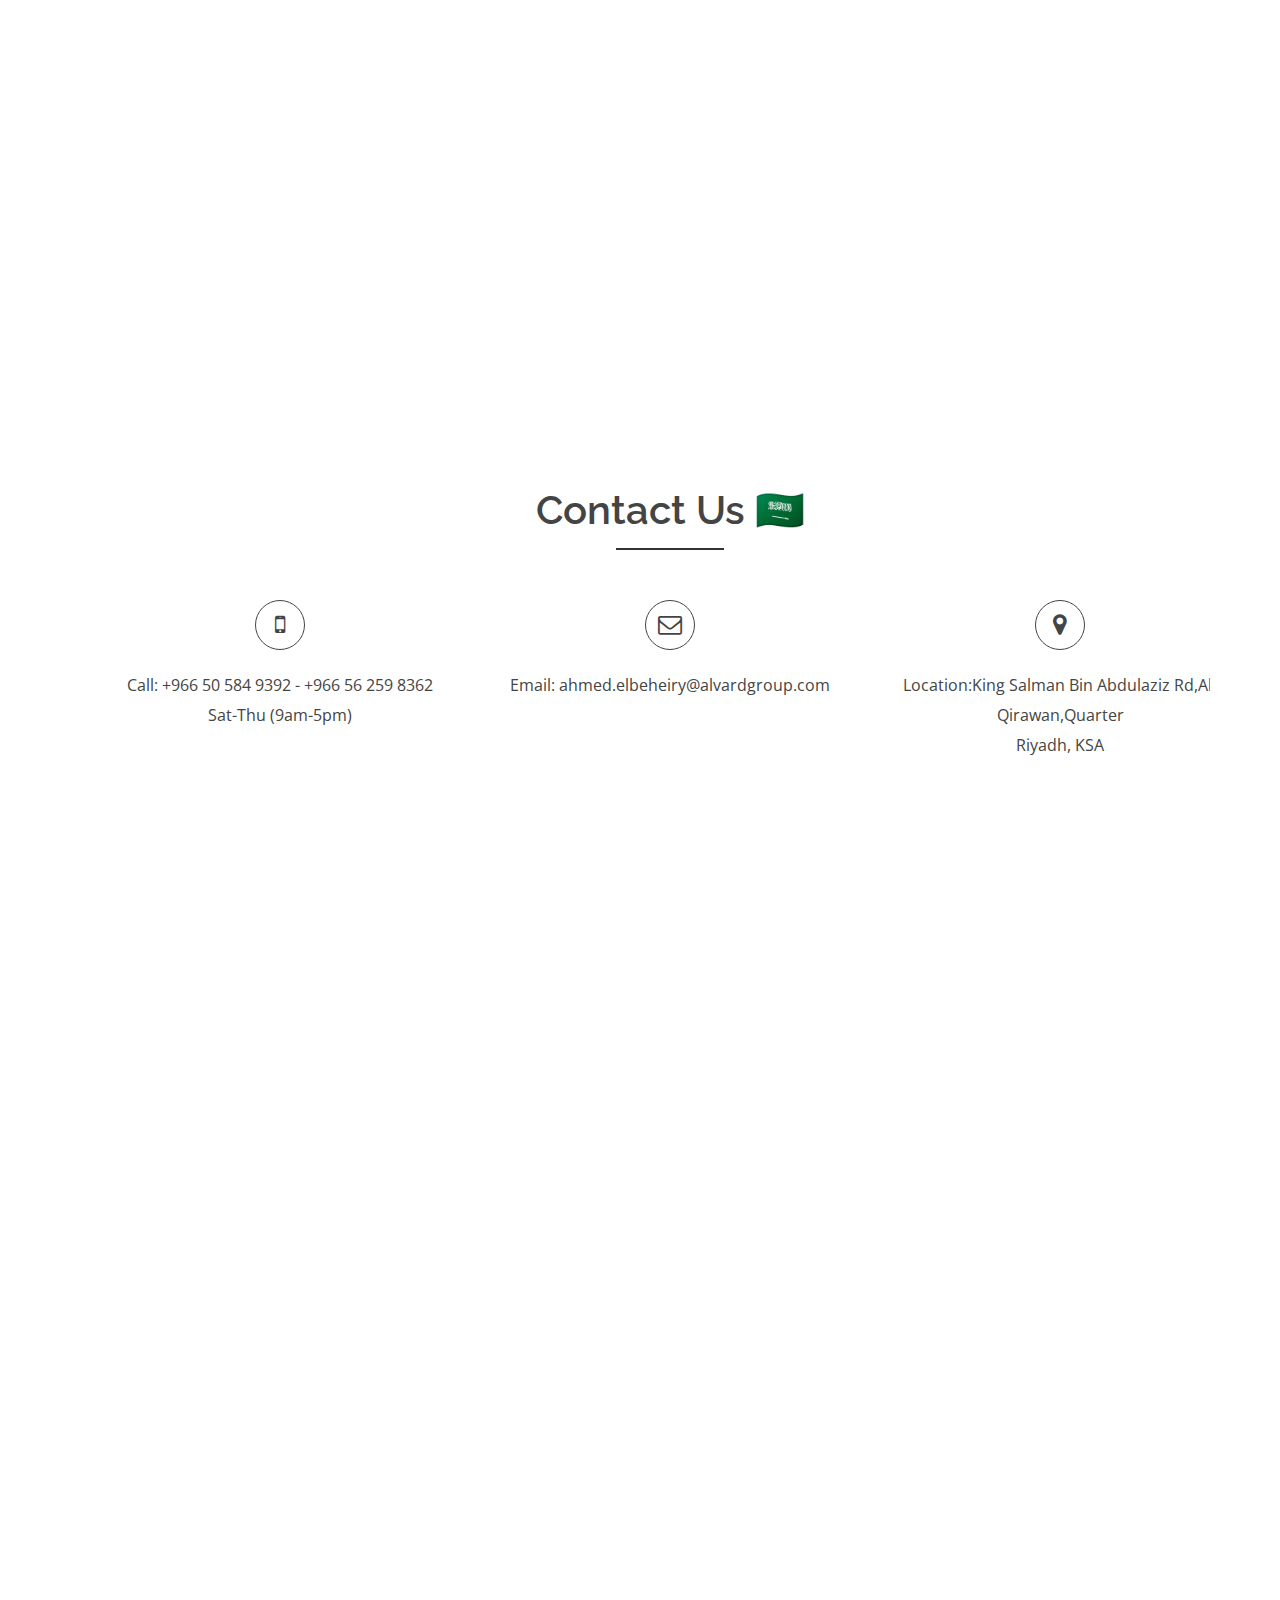
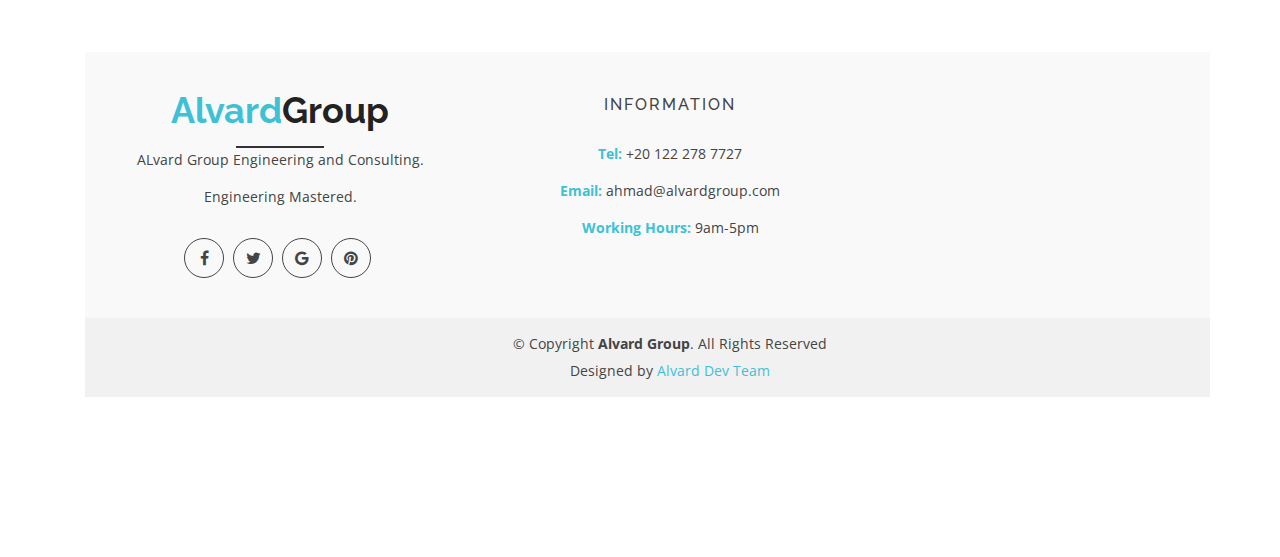
==== commit aeb9c352: "Update index.html" ====
--- a/index.html
+++ b/index.html
@@ -967,7 +967,7 @@
                   <img class="img-responsive" src="img/2/30.jpg" alt="Latest Products Image">
               </div>
           </div>
-          <h4><a href="#">Oil & GAS</a> <span class="text-uppercase margin-l-20">Oil refinery</span></h4>
+          <h4><a href="#">Oil & GAS</a> <span class="text-uppercase margin-l-20">Oil refineries</span></h4>
 
       </div>
       <!-- End Latest Products -->
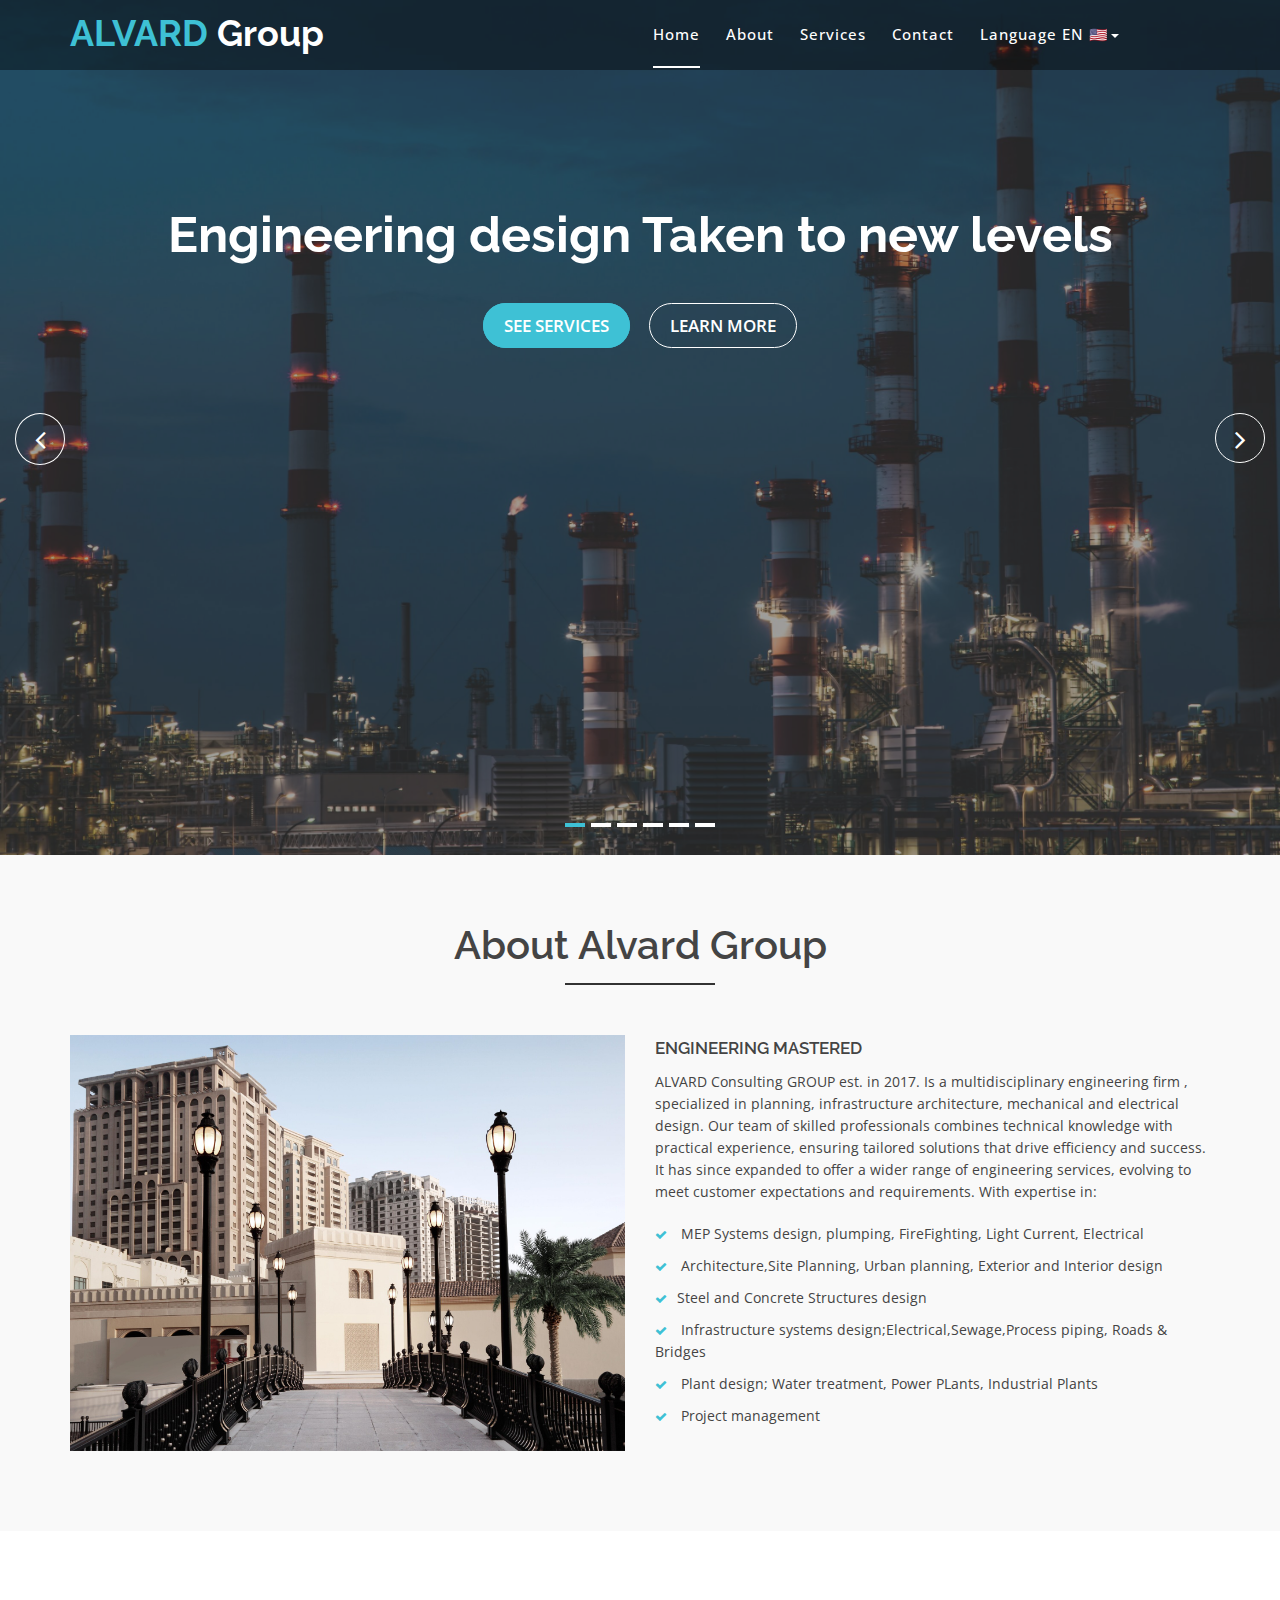
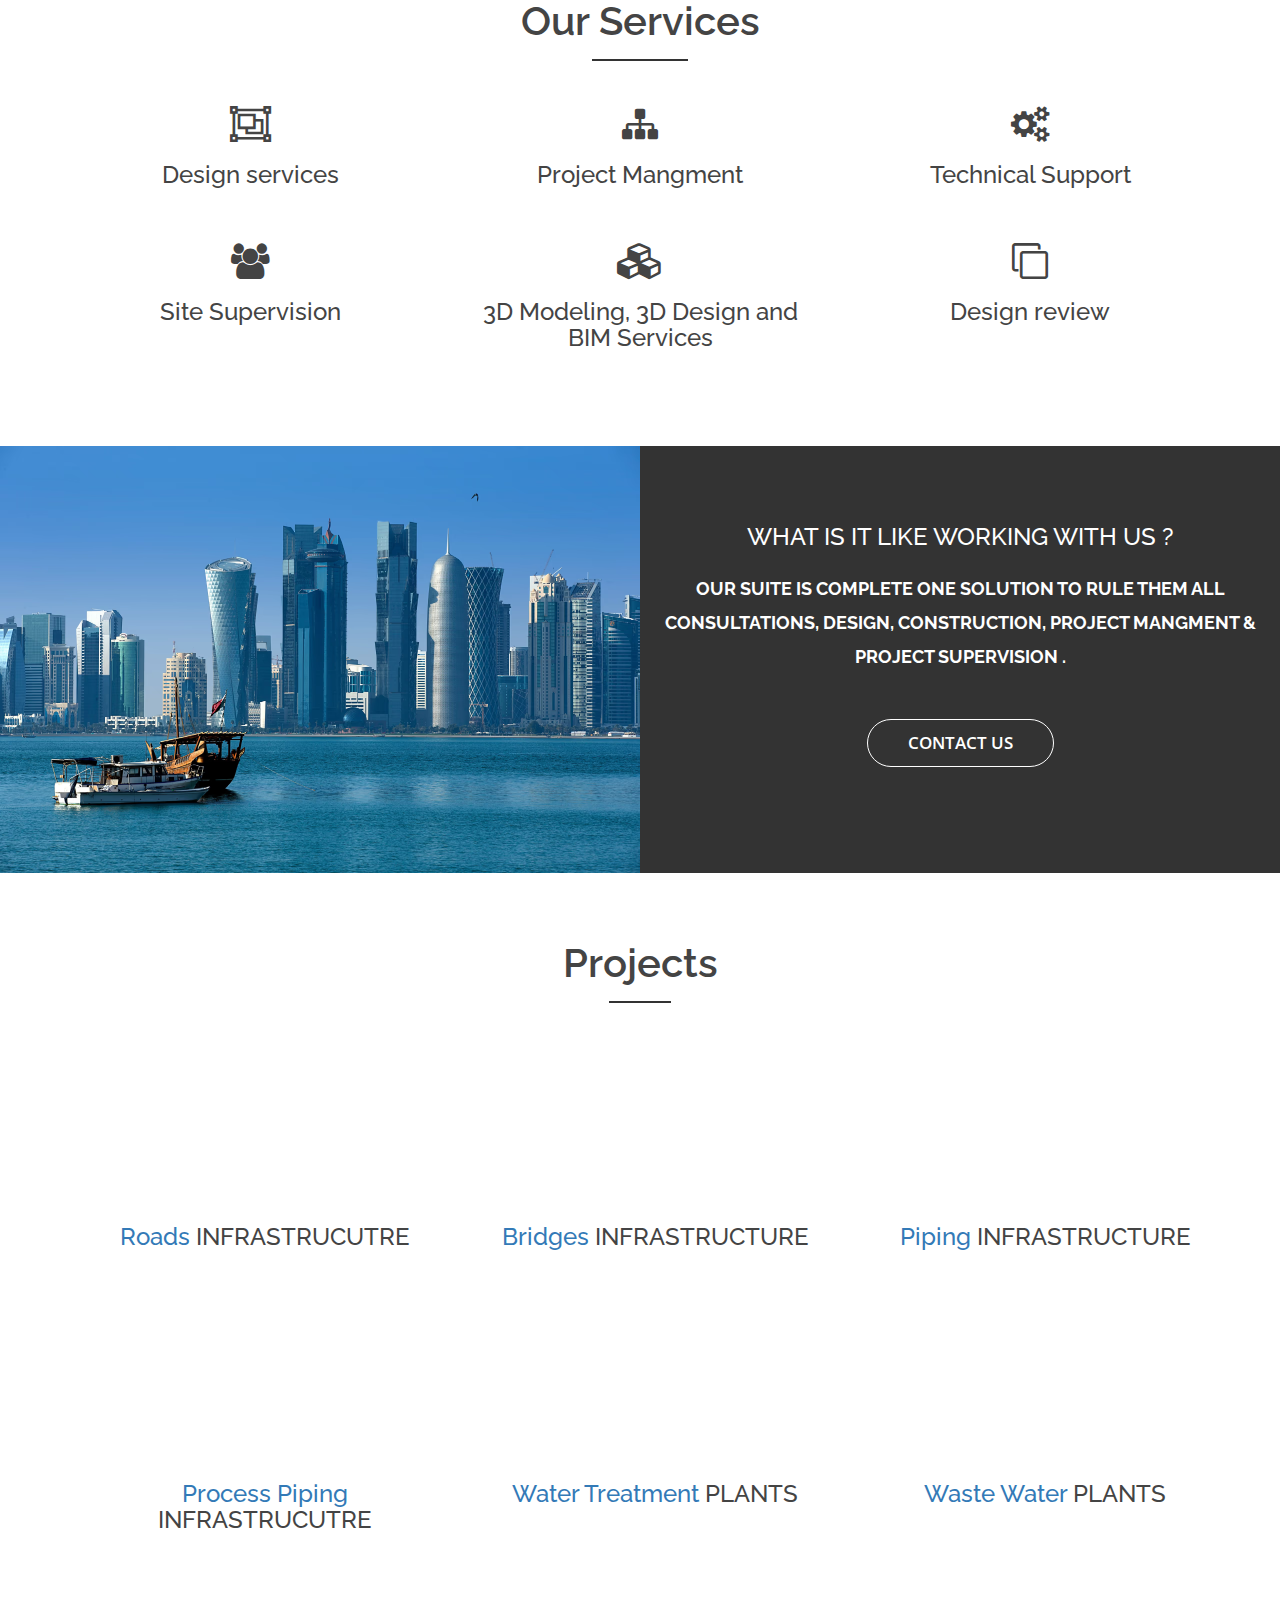
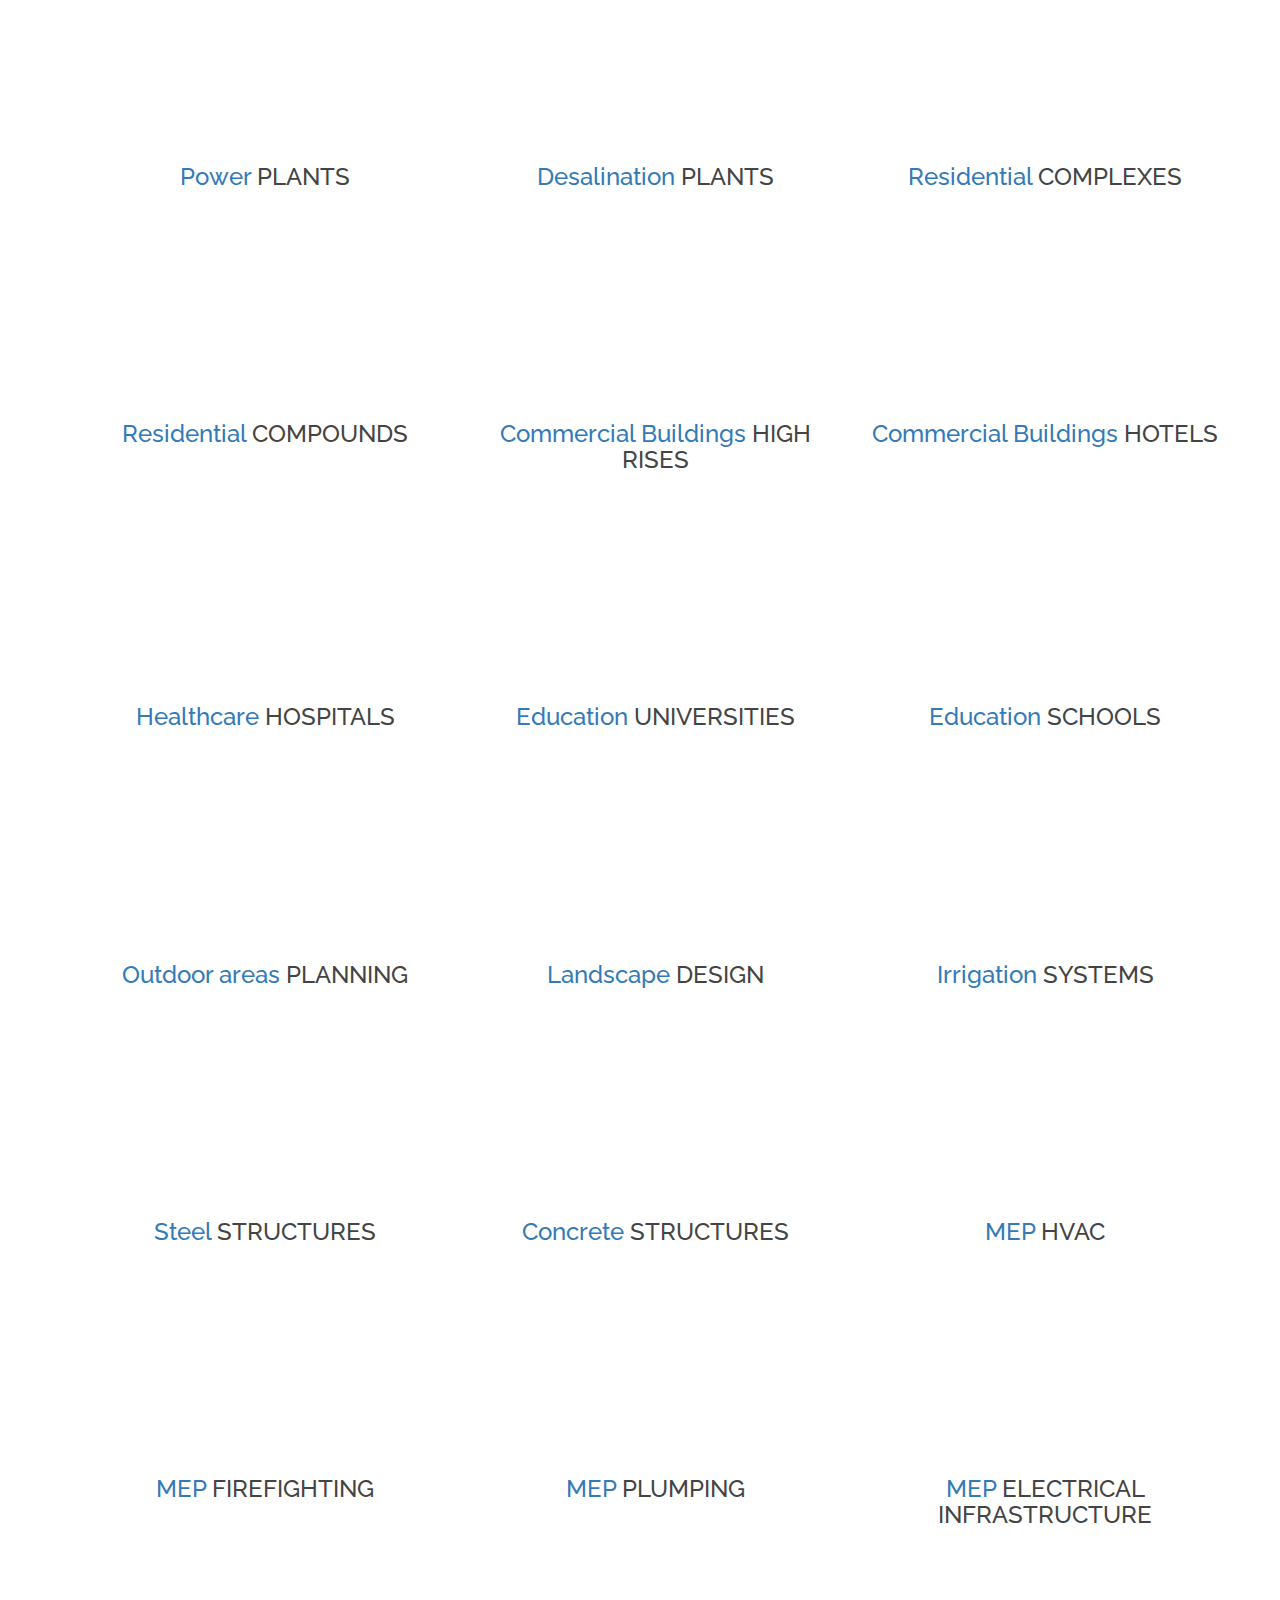
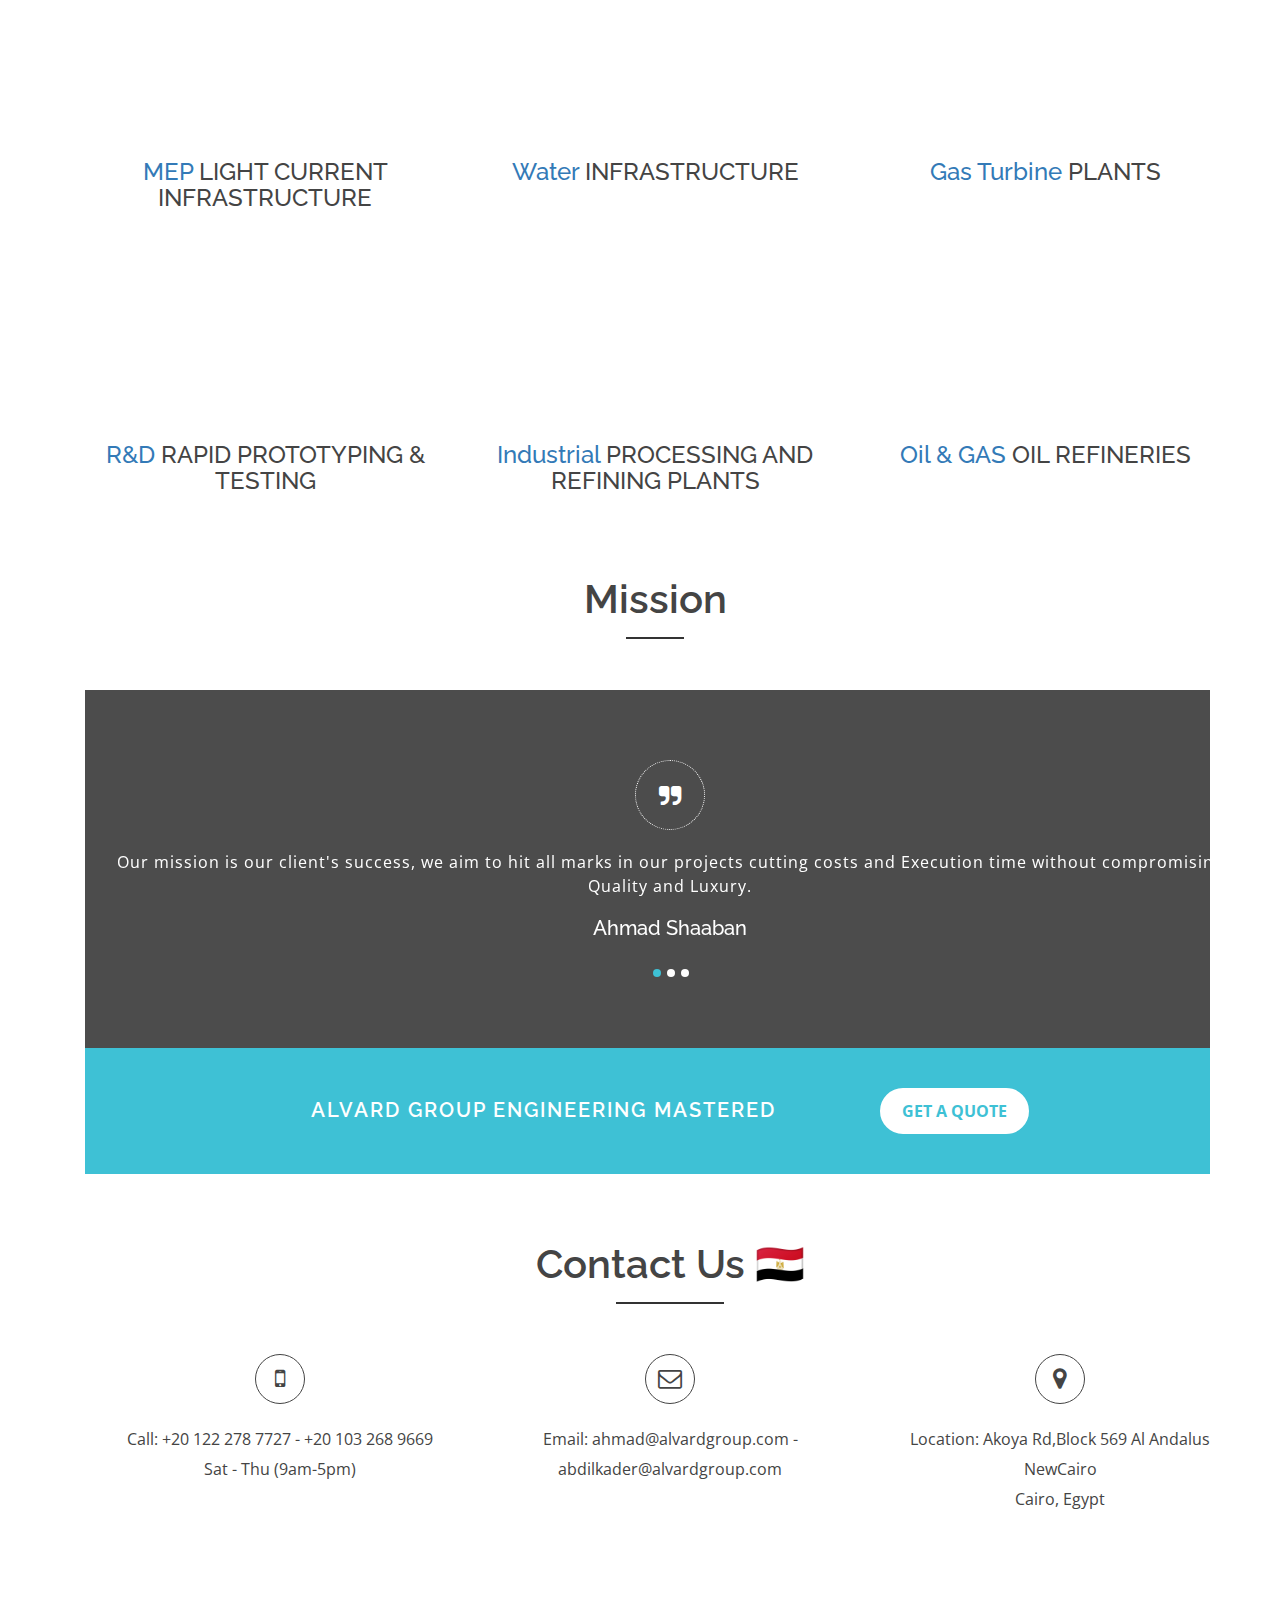
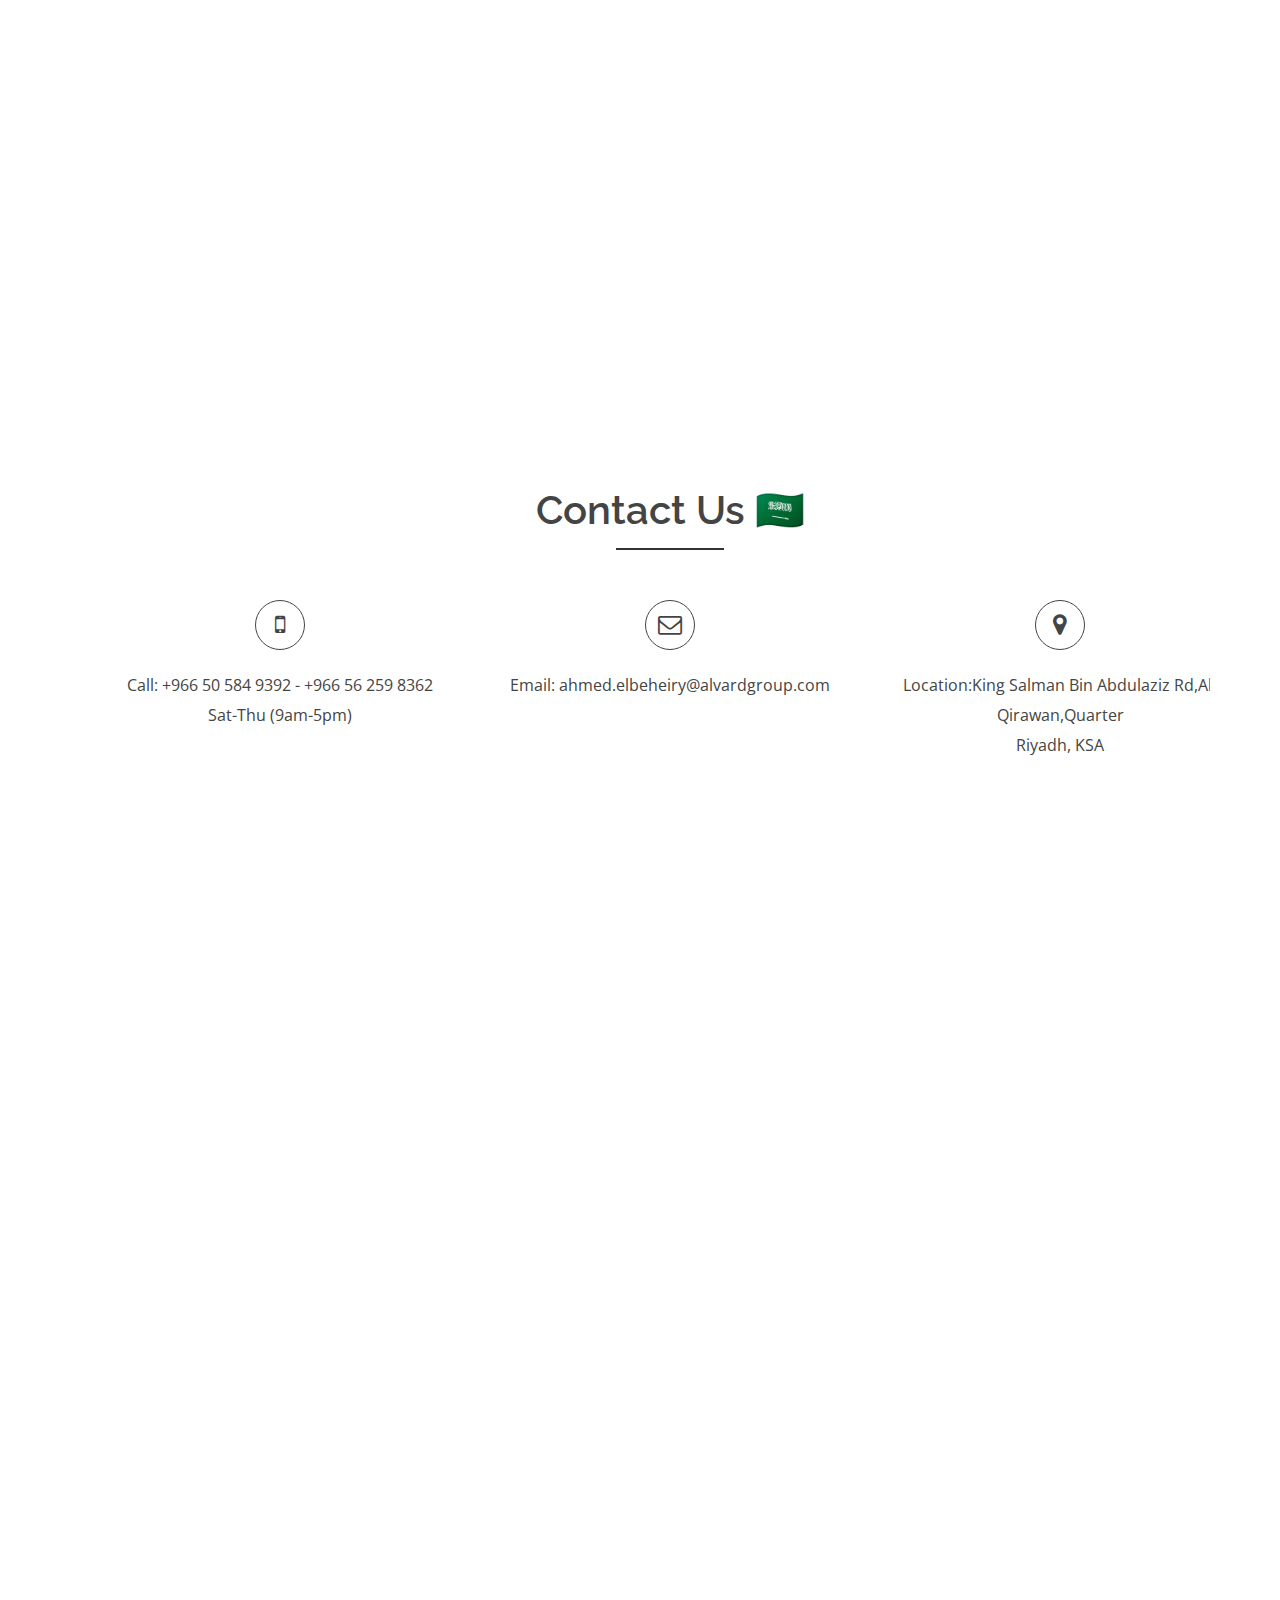
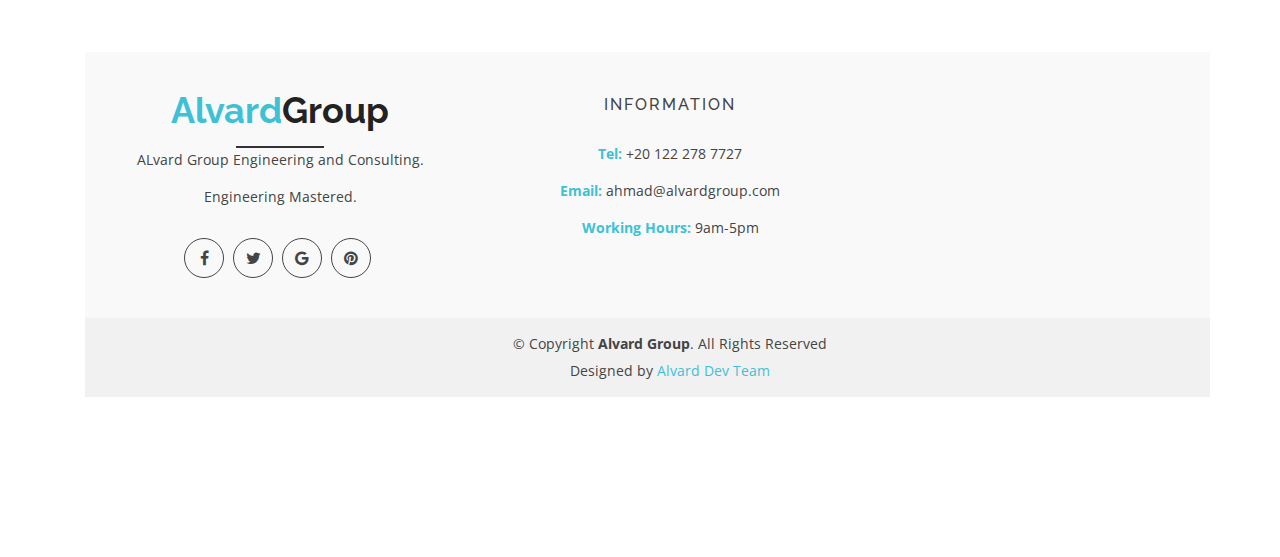
==== commit c8efe231: "Add files via upload" ====
--- a/index.html
+++ b/index.html
@@ -93,6 +93,11 @@
                   <li>
                     <a class="page-scroll" href="#contact">Contact</a>
                   </li>
+                  <li class="dropdown"><a href="#" class="dropdown-toggle" data-toggle="dropdown">Language EN 🇺🇸<span class="caret"></span></a>
+                    <ul class="dropdown-menu" role="menu"> 
+                     <li><a href="ar.html" >Arabic 🇸🇦</a></li> 
+                     <!--  <li><a href=# >Drop Down 2</a></li> -->
+                    </ul> 
                 </ul>
               </div>
               <!-- navbar-collapse -->
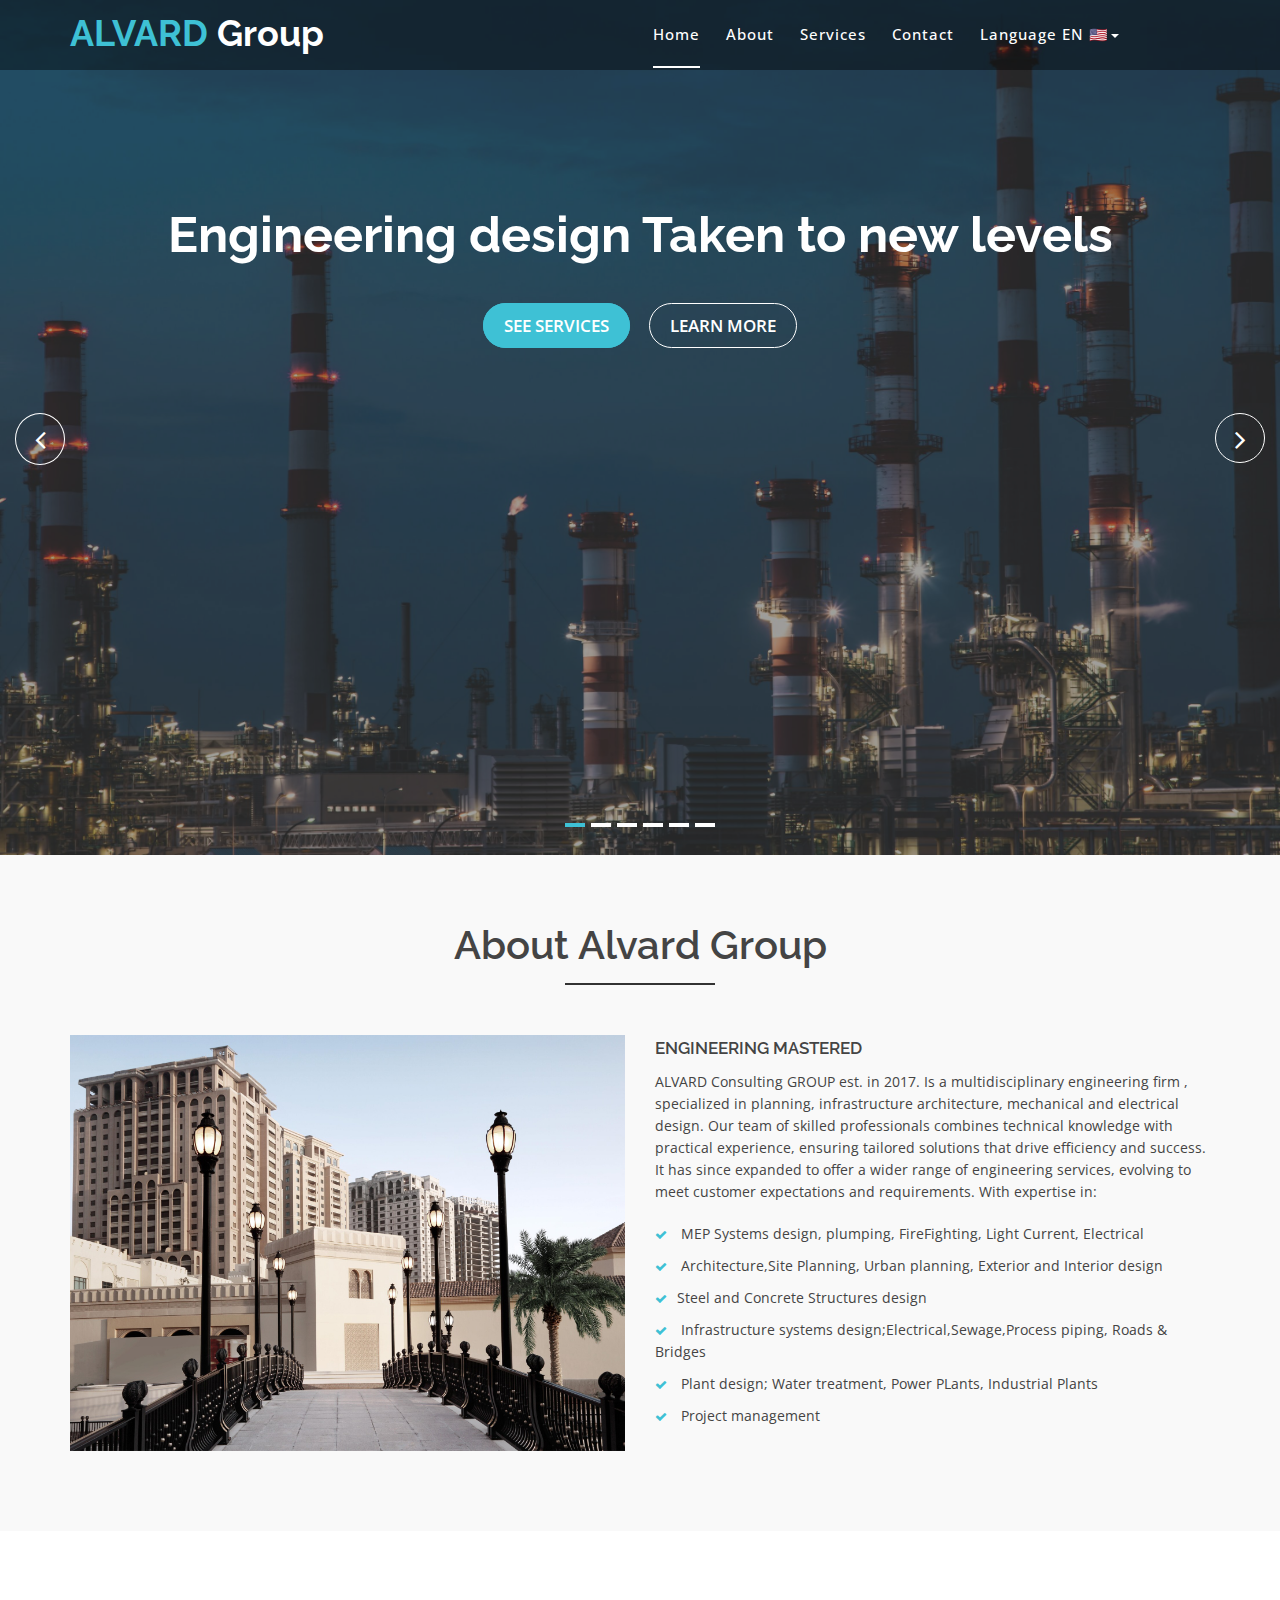
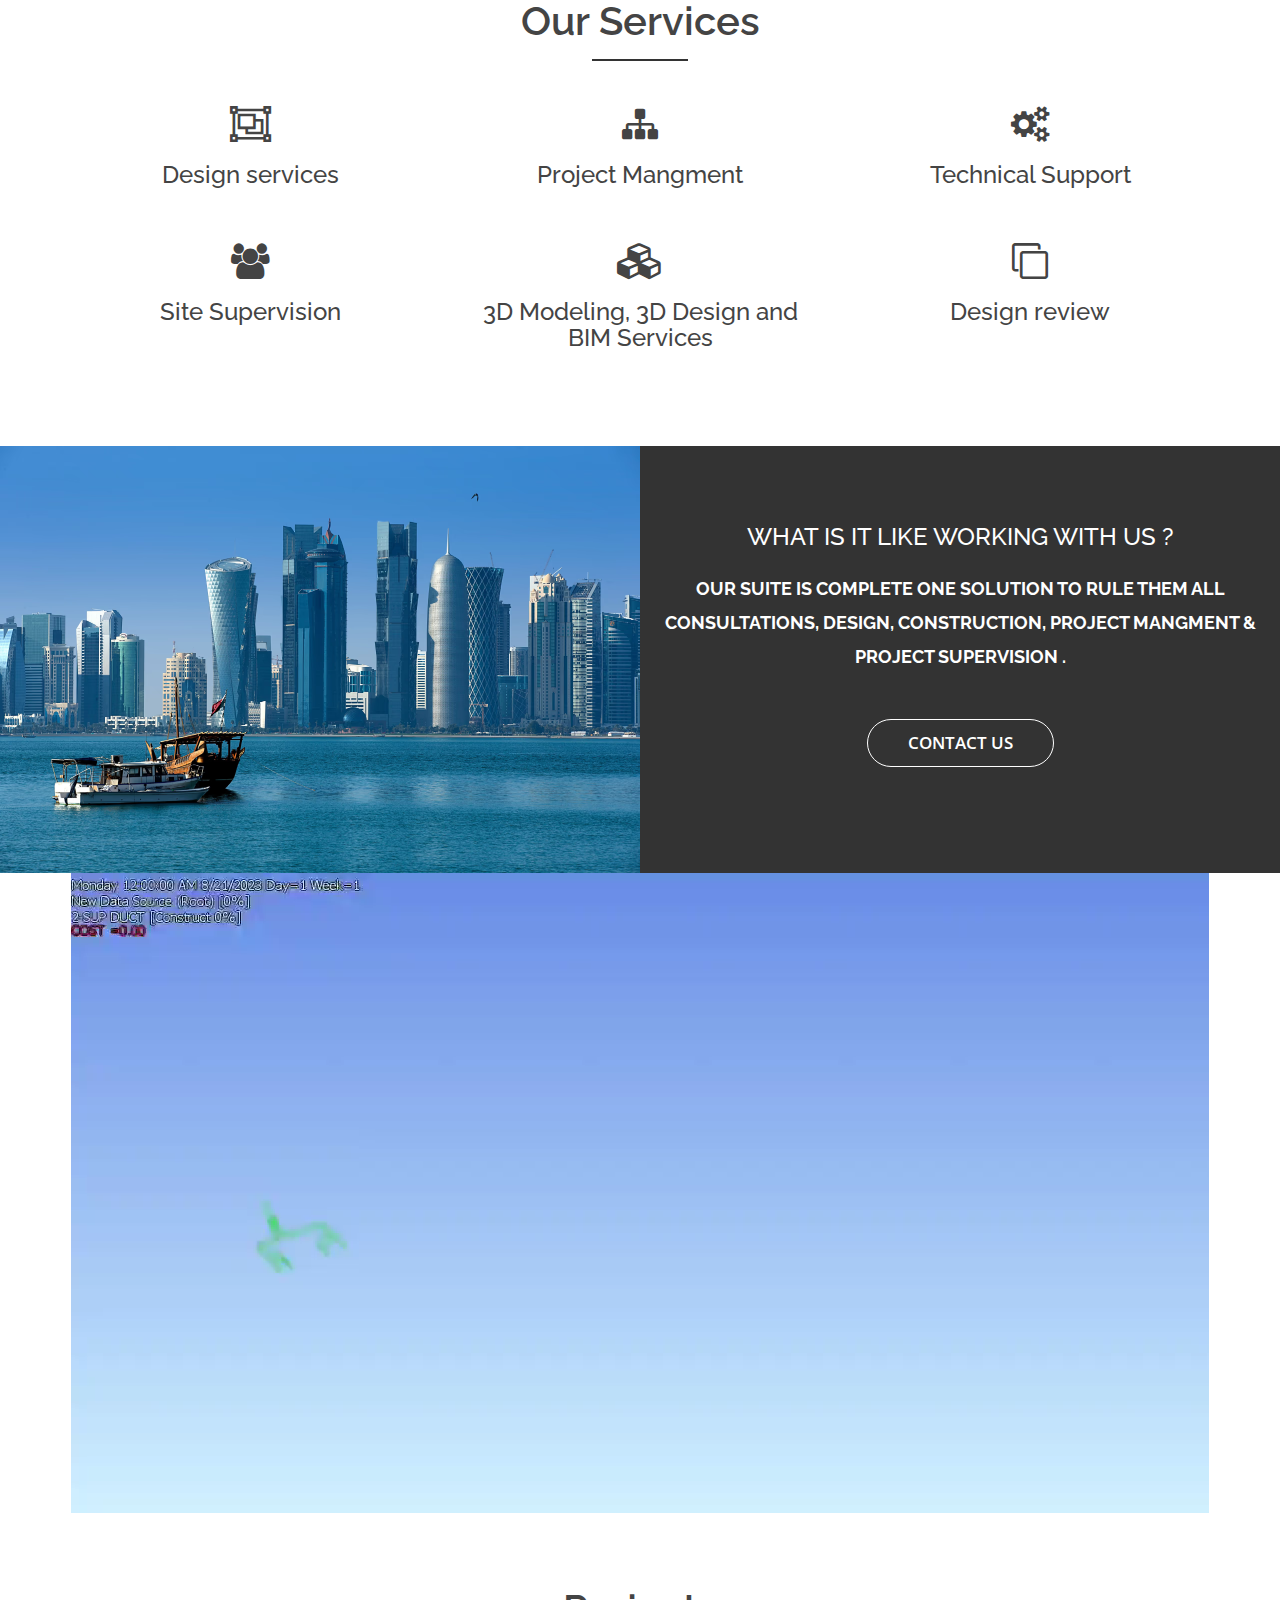
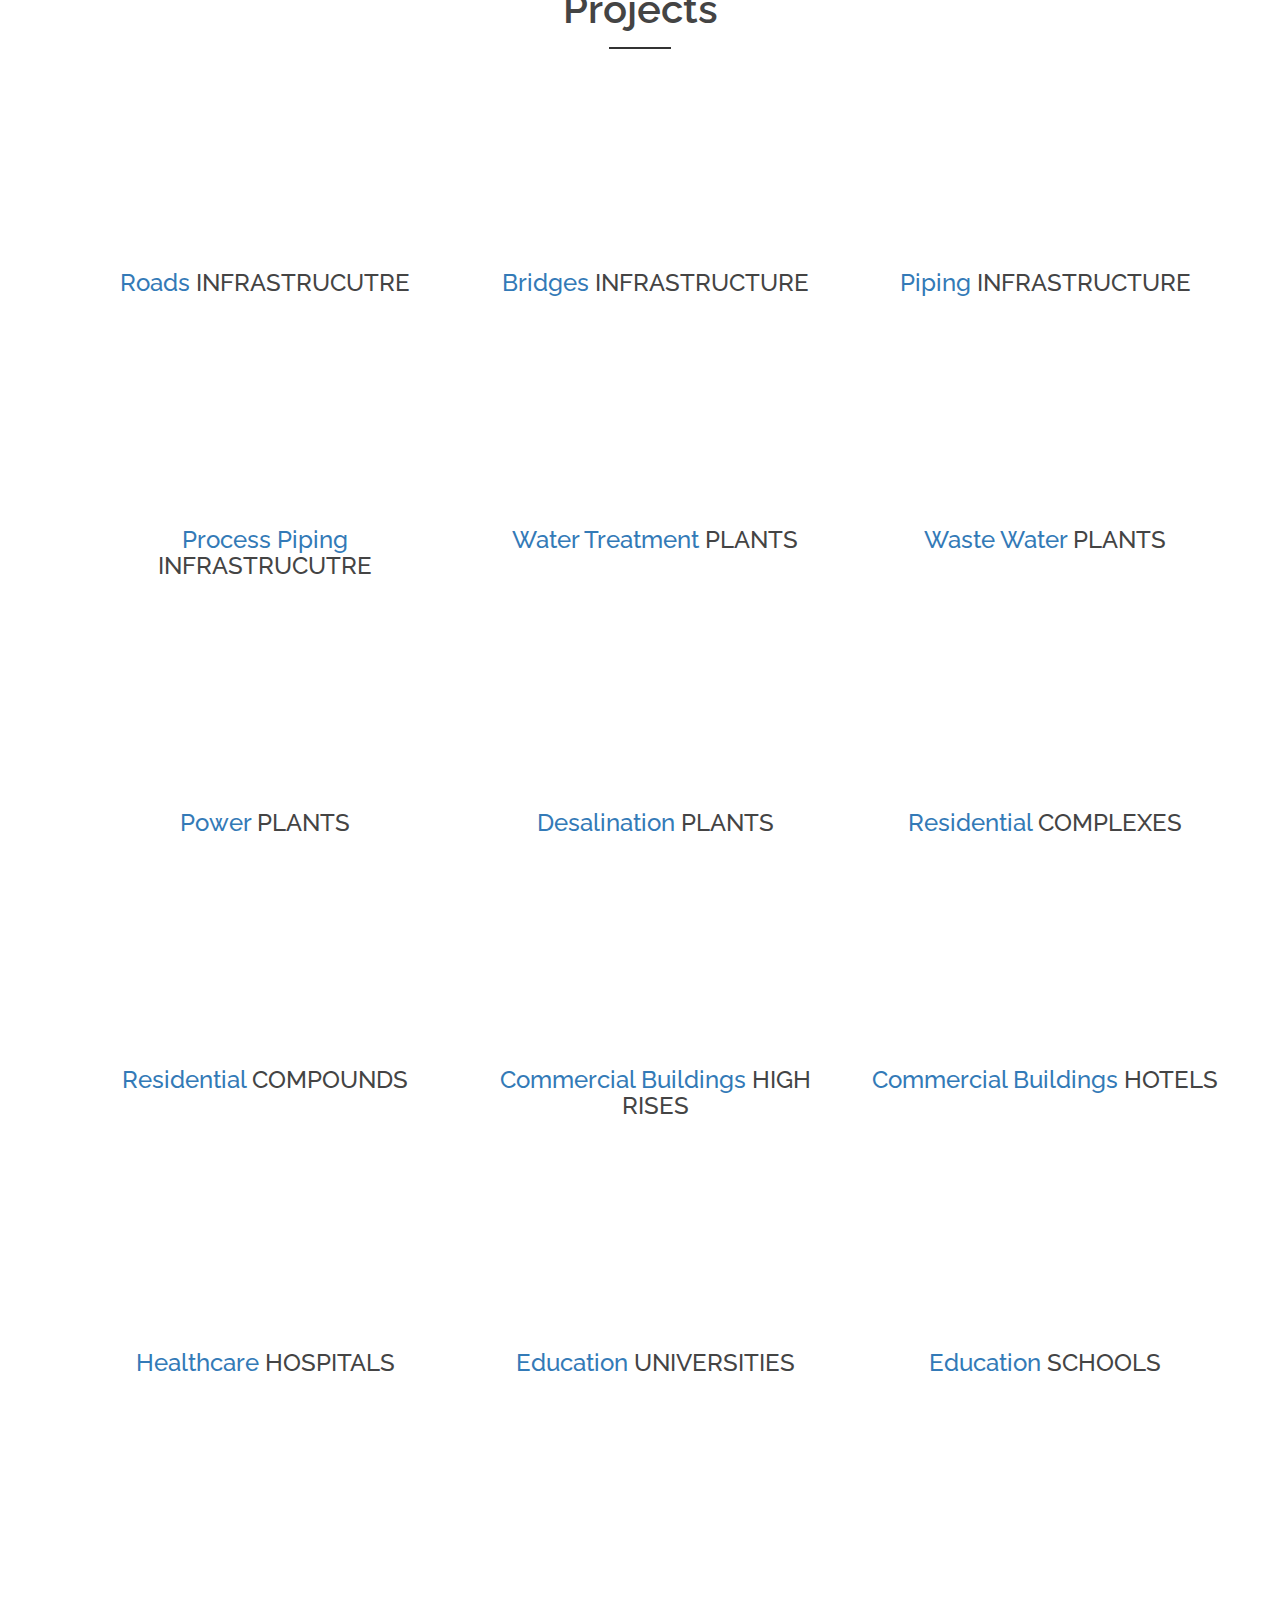
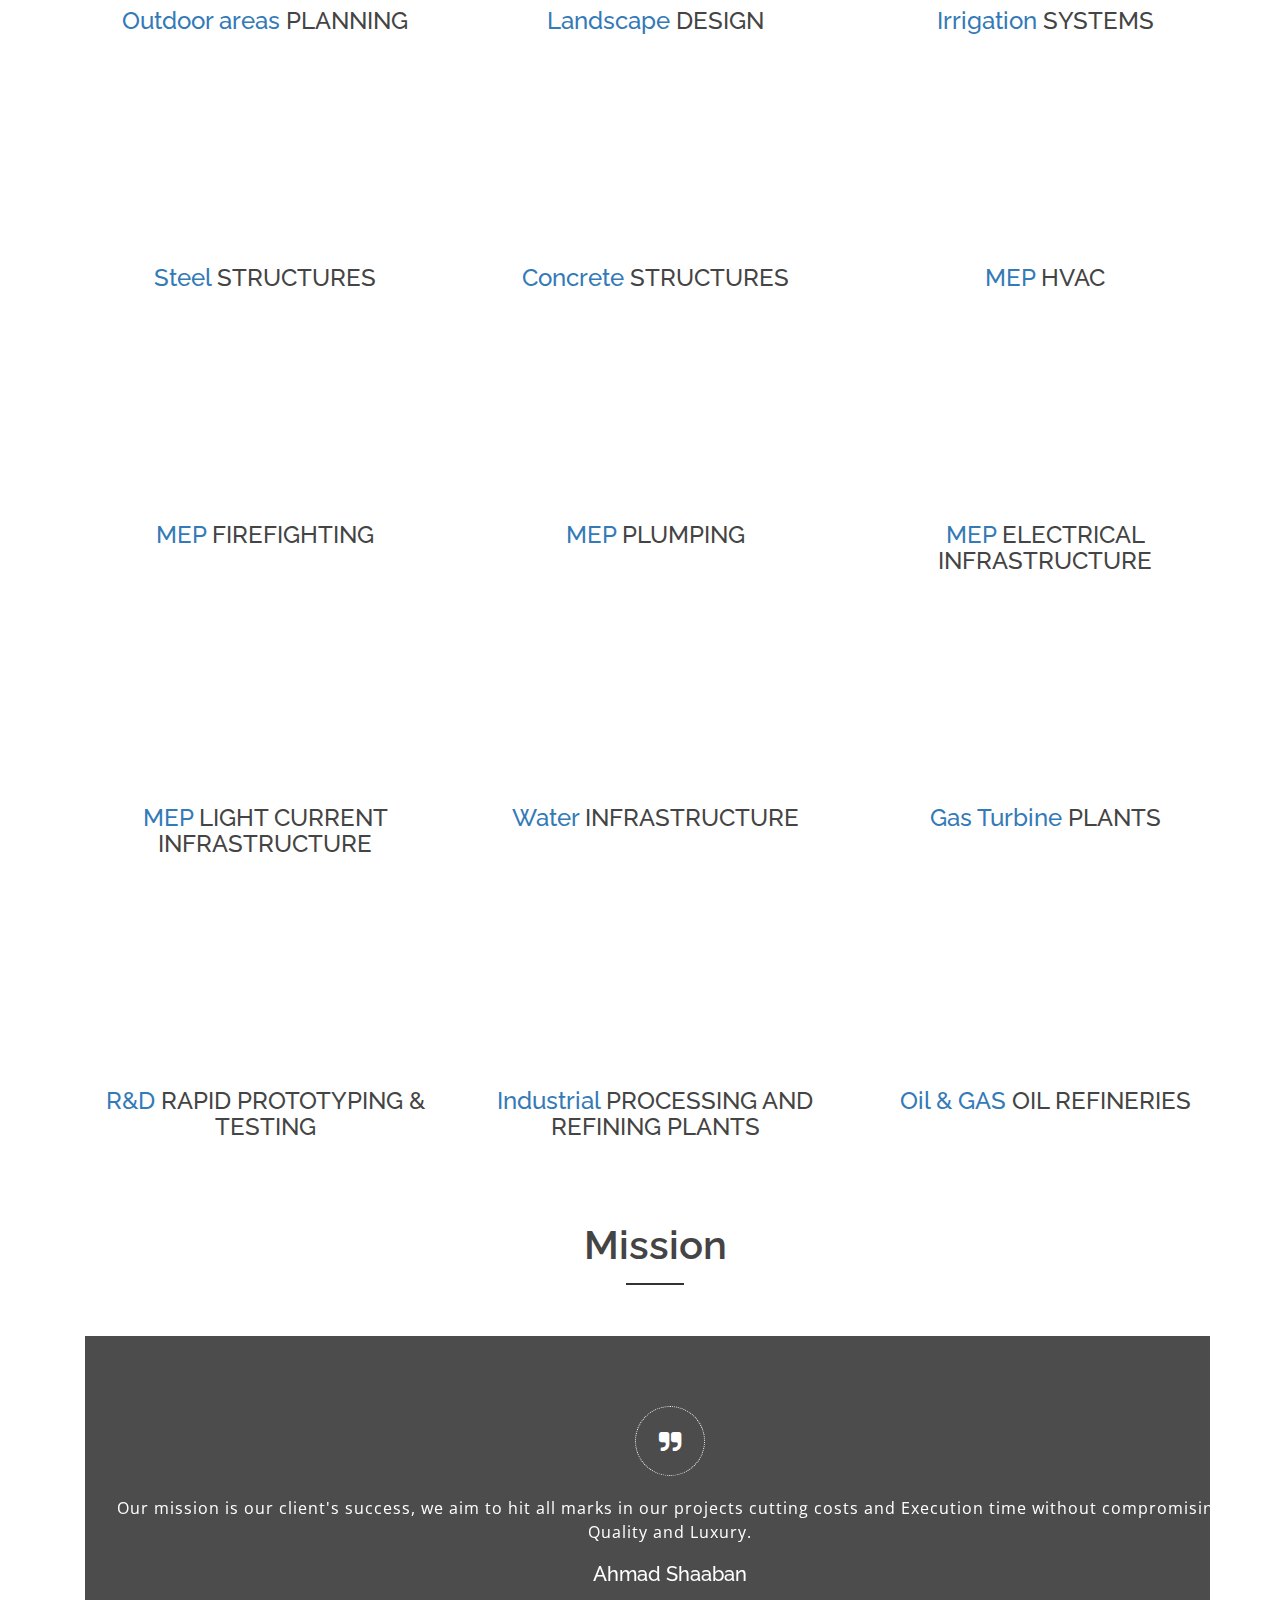
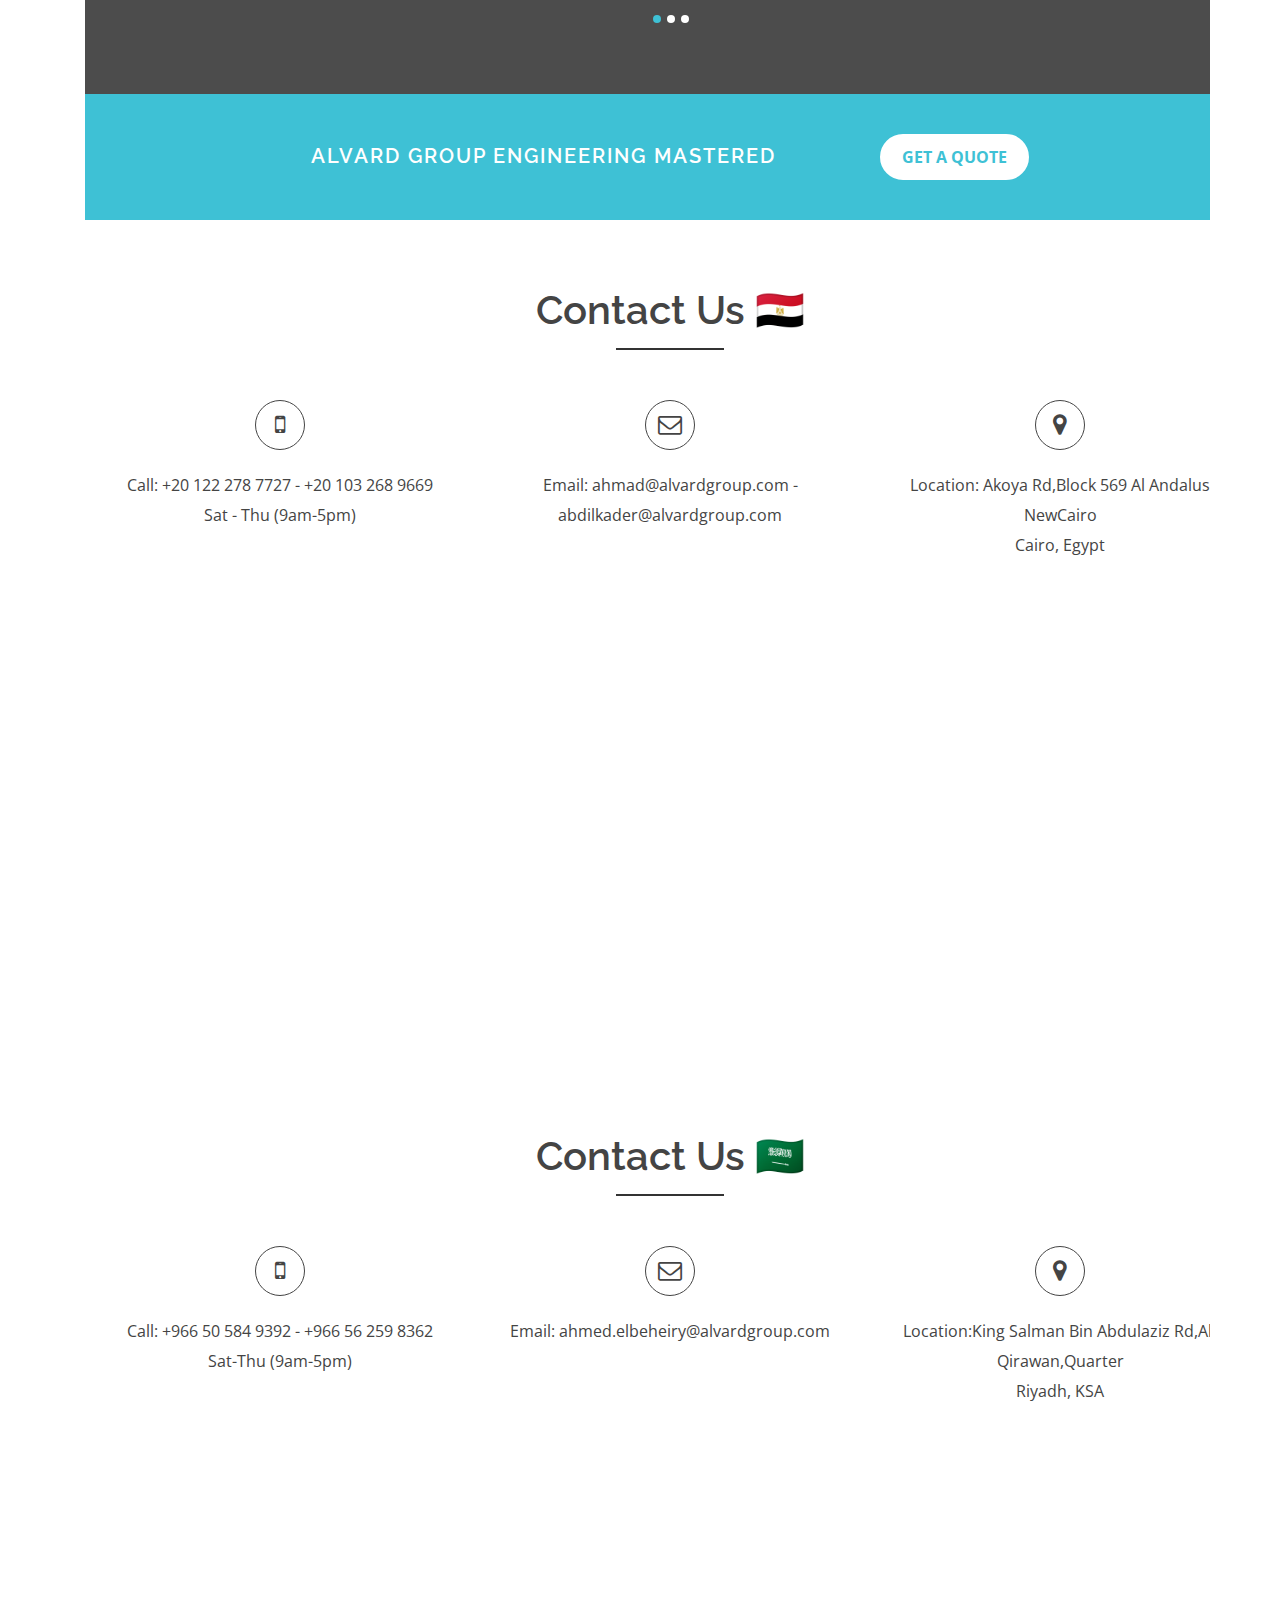
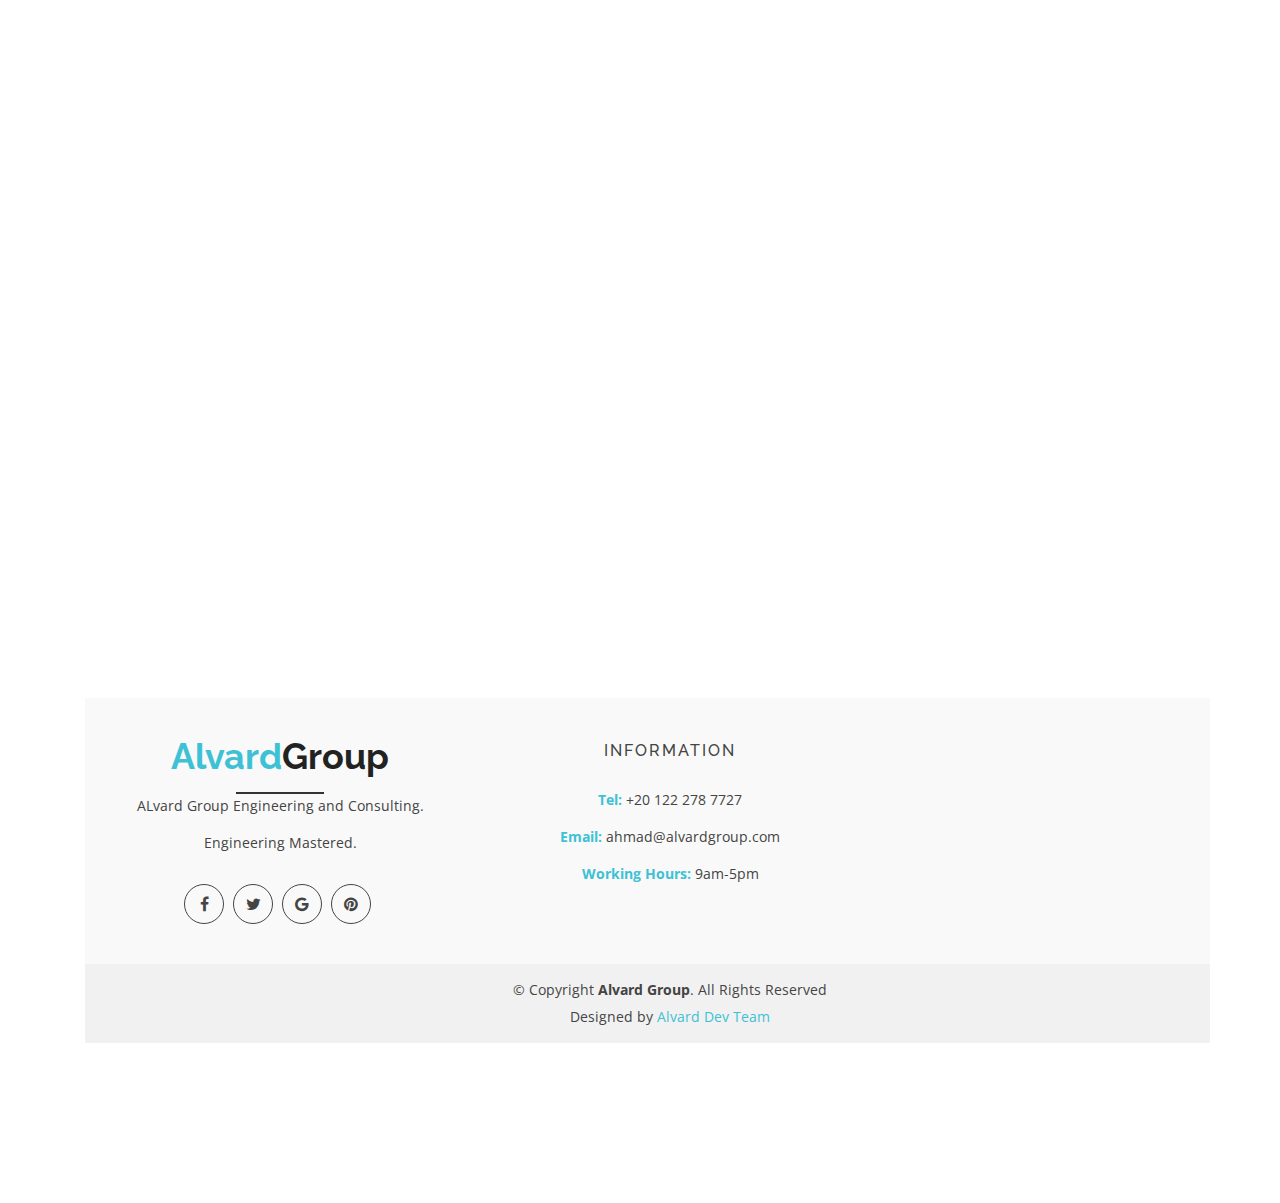
==== commit 4899d321: "Add files via upload" ====
--- a/index.html
+++ b/index.html
@@ -484,6 +484,17 @@
     </div>
   </div>
   <!-- End reviews Area -->
+  <center>
+  <div id="video-container">
+    <div class="video-content">
+        <div class="inner">   
+        </div>
+    </div>
+    <video autoplay loop muted>
+      <source src="highway-loop.mp4" type="video/mp4" />
+    </video>
+</div>
+
 <!-- Start portfolio Area -->
 <!-- Start Service area -->
 <div id="portfolio" class="portfolio-area area-padding fix">
